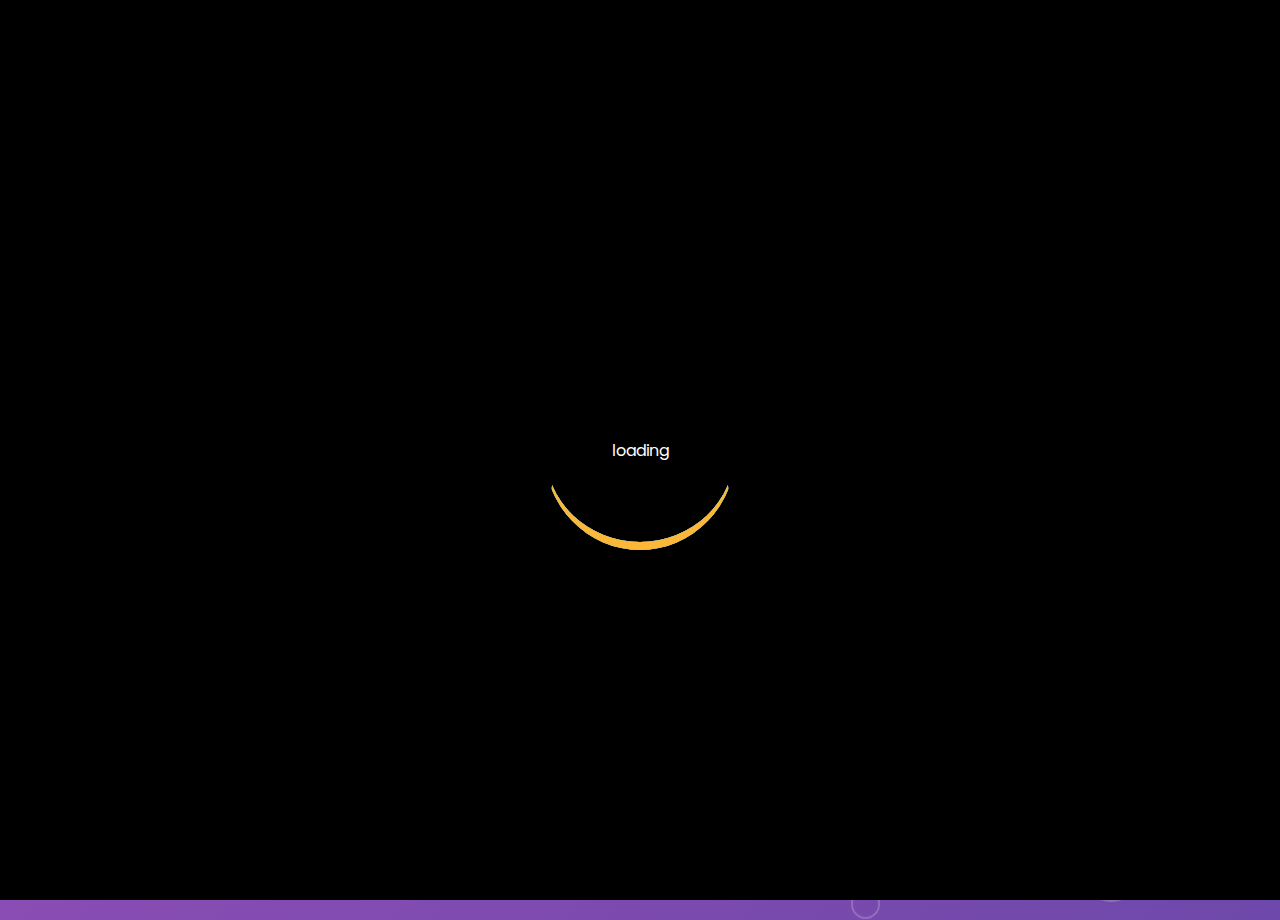
==== index.html @ f4437fc8 "Update index.html" ====
<!DOCTYPE html>
<html lang="en">
<head>
    <meta charset="UTF-8" />
    <meta name="viewport" content="width=device-width, initial-scale=1.0" />
    <title>Murali Website</title>
    <link rel="stylesheet" href="style.css" />
</head>
<body>
    <div id="loading-screen">
        <div id="page">
            <div id="container">
                <div id="ring"></div>
                <div id="ring"></div>
                <div id="ring"></div>
                <div id="ring"></div>
                <div id="h3">loading</div>
            </div>
        </div>
    </div>

    <div id="content" style="display: none;">
        <img id="random-image" src="" style="width: 200px; height: 200px; border-radius: 50%; box-shadow: 0 0 20px pink; margin-bottom: 20px;" />
        <div class="info">
            <div class="underlined-text">𝑴𝑼𝑹𝑨𝑳𝑰</div>
        </div>
        <div class="about-me-title">About Me</div>
        <p class="about-me-text">
            💜|| 𝐇𝐞𝐥𝐥𝐨 𝐄𝐯𝐞𝐫𝐲𝐨𝐧𝐞 𝐌𝐲 𝐍𝐚𝐦𝐞 𝐈𝐬 𝐌𝐮𝐫𝐚𝐥𝐢, 𝐈'𝐦 𝐀 𝐒𝐭𝐮𝐝𝐞𝐧𝐭, 𝐈'𝐦 𝐍𝐨𝐭 𝐀 𝐏𝐫𝐨 
            𝐂𝐨𝐝𝐞𝐫 𝐈 𝐉𝐮𝐬𝐭 𝐃𝐨 𝐭𝐡𝐢𝐬 𝐎𝐧𝐥𝐲 𝐅𝐨𝐫 𝐌𝐲 𝐓𝐢𝐦𝐞𝐩𝐚𝐬𝐬 𝐀𝐧𝐝 𝐈 𝐇𝐚𝐯𝐞 𝐀 𝐂𝐡𝐚𝐧𝐧𝐞𝐥 𝐍𝐚𝐦𝐞𝐝 @𝐌𝐮𝐫𝐚𝐥𝐢𝐁𝐨𝐭𝐳 𝐎𝐧 𝐓𝐞𝐥𝐞𝐠𝐫𝐚𝐦. 𝐈 𝐰𝐢𝐥𝐥 𝐮𝐩𝐥𝐨𝐚𝐝 𝐦𝐲 𝐚𝐥𝐥 𝐛𝐨𝐭𝐬 
            𝐀𝐧𝐝 𝐂𝐨𝐝𝐞𝐬 𝐓𝐡𝐞𝐫𝐞 𝐘𝐨𝐮 𝐂𝐚𝐧 𝐉𝐨𝐢𝐧. 𝐈 𝐋𝐢𝐯𝐞 𝐈𝐧 𝐈𝐧𝐝𝐢𝐚 𝐅𝐫𝐨𝐦 𝐊𝐚𝐫𝐧𝐚𝐭𝐚𝐤𝐚 𝐒𝐭𝐚𝐭𝐞 🇮🇳, 𝐀𝐧𝐝 
            𝐌𝐲 𝐀𝐠𝐞 𝐈𝐬 𝟏𝟔. 𝐈𝐟 𝐘𝐨𝐮 𝐇𝐚𝐯𝐞 𝐀𝐧𝐲 𝐐𝐮𝐞𝐬𝐭𝐢𝐨𝐧𝐬 𝐃𝐦 𝐌𝐞 𝐎𝐧 𝐓𝐞𝐥𝐞𝐠𝐫𝐚𝐦 ~𝐓𝐡𝐚𝐧𝐤 𝐘𝐨𝐮 ||💜
        </p>
        <div class="github-stats-container">
            <p class="github-stats-text">My GitHub Stats</p>
            <a href="https://github.com/MURALIBOTZ" target="_blank">
                <img class="github-stats" src="https://github-readme-stats.vercel.app/api?username=MuraliBotz&count_private=true&show_icons=true&theme=chartreuse-dark&custom_title=MuraliBotz+Github+Stats&include_all_commits=true&hide_border=true&bg_color=000000" alt="GitHub Stats" />
            </a>
        </div>
        <div class="github-stats-container">
            <p class="github-stats-text"></p>
            <a href="https://github.com/MURALIBOTZ" target="_blank">
                <img class="github-stats" src="https://github-readme-streak-stats.herokuapp.com/?user=MURALIBOTZ&theme=chartreuse-dark&hide_border=True&bg_color=000000" alt="GitHub Stats" />
            </a>
        </div>
        <div class="social-icons">
            <a href="https://github.com/MuraliBotz" target="_blank"><img src="https://cdn-icons-png.flaticon.com/512/25/25231.png" alt="GitHub" /></a>
            <a href="https://t.me/MuraliBotz" target="_blank"><img src="https://cdn-icons-png.flaticon.com/512/2111/2111646.png" alt="Telegram" /></a>
            <a href="mailto:muralimurali3211260@gmail.com" target="_blank"><img src="https://cdn-icons-png.flaticon.com/512/732/732200.png" alt="Email" /></a>
            <a href="https://www.instagram.com/MuraliBotz" target="_blank"><img src="https://cdn-icons-png.flaticon.com/512/1384/1384063.png" alt="Instagram" /></a>
        </div>
    </div>

    <script>
        const shapes = ["circle", "square"];
        const numShapes = 30;

        const backgrounds = [
            "linear-gradient(135deg, #1e3c72, #2a5298)",
            "linear-gradient(135deg, #9d50bb, #6e48aa)",
            "linear-gradient(135deg, #2b5876, #4e4376)",
            "linear-gradient(135deg, #1e3c72, #2a5298)",
            "linear-gradient(135deg, #8e0e00, #1f1c18)",
            "linear-gradient(135deg, #2b5876, #4e4376)",
            "linear-gradient(135deg, #404040, #1b1b1b)",
        ];

        document.body.style.background = backgrounds[Math.floor(Math.random() * backgrounds.length)];

        for (let i = 0; i < numShapes; i++) {
            const shape = document.createElement("div");
            shape.classList.add("shape", shapes[Math.floor(Math.random() * shapes.length)]);
            shape.classList.add("float");
            const size = Math.random() * 50 + 10;
            shape.style.width = `${size}px`;
            shape.style.height = `${size}px`;
            shape.style.top = `${Math.random() * 100}vh`;
            shape.style.left = `${Math.random() * 100}vw`;
            shape.style.animationDuration = `${Math.random() * 5 + 5}s`;
            shape.style.animationDelay = `${Math.random() * 3}s`;
            document.body.appendChild(shape);
        }

        const imageUrls = [
            "Img/Murali1.png",
            "Img/Murali2.png",
            "Img/Murali3.jpg",
            "Img/Murali4.png",
            "Img/Murali5.png",
        ];
        const randomImageUrl = imageUrls[Math.floor(Math.random() * imageUrls.length)];
        document.getElementById("random-image").src = randomImageUrl;

        window.addEventListener('load', () => {
            setTimeout(() => {
                document.getElementById('loading-screen').style.opacity = '0';
                setTimeout(() => {
                    document.getElementById('loading-screen').style.display = 'none';
                    document.getElementById('content').style.display = 'block';
                }, 500); // Allow time for the fade-out transition
            }, 3000);
        });
    </script>
</body>
</html>
---- style.css ----
@import url("https://fonts.googleapis.com/css2?family=Roboto:wght@400;700&display=swap");
@import url("https://fonts.googleapis.com/css2?family=Lobster&display=swap");
@import url("https://fonts.googleapis.com/css2?family=Poppins:wght@400;600&display=swap");

/* Everything Fixed By @MuraliBotz */
body {
  margin: 0;
  padding: 0;
  overflow: hidden;
  font-family: "Poppins", sans-serif;
  color: white;
  position: relative;
  display: flex;
  flex-direction: column;
  align-items: center;
  min-height: 100vh;
  background: black;
  padding-top: 20px;
}

#loading-screen {
  display: flex;
  justify-content: center;
  align-items: center;
  position: fixed;
  top: 0;
  left: 0;
  width: 100%;
  height: 100%;
  background: black;
  z-index: 9999;
  transition: opacity 0.5s ease;
}

#content {
  display: none;
  z-index: 2;
  text-align: center;
}

.shape {
  position: absolute;
  z-index: 1;
  border: 2px solid rgba(255, 255, 255, 0.2);
  background-color: transparent;
  animation: move 15s infinite;
}

.shape.circle {
  border-radius: 50%;
}

.shape.square {
  border-radius: 0;
  width: 15px;
  height: 15px;
}

@keyframes move {
  0%,
  100% {
    transform: translate(0, 0);
  }
  25% {
    transform: translate(200vw, 0);
  }
  50% {
    transform: translate(200vw, 200vh);
  }
  75% {
    transform: translate(0, 200vh);
  }
}

.float {
  animation: float 5s infinite;
}

@keyframes float {
  0% {
    transform: translateY(0);
  }
  50% {
    transform: translateY(-20px);
  }
  100% {
    transform: translateY(0);
  }
}

.info {
  text-shadow: 0 0 2px white;
  font-size: 1.9em;
  font-family: "Roboto", sans-serif;
  font-weight: bold;
  text-transform: uppercase;
}

.underlined-text {
  text-decoration: underline;
  text-decoration-color: orange;
  text-shadow: 0 0 40px blue;
}

.about-me-title {
  font-size: 2em;
  text-decoration: underline;
  text-decoration-color: green;
  text-shadow: 0 0 10px yellow;
  animation: glow 1s infinite alternate;
  font-family: "Lobster", cursive;
  text-align: left;
  margin-top: 40px;
  margin-left: 40px;
  width: 100%;
}

.about-me-text {
  font-size: 1.2em;
  font-family: "Roboto", sans-serif;
  text-align: left;
  margin-top: 10px;
  margin-left: 40px;
  width: 100%;
}

.github-stats-container {
  margin-top: 20px;
  width: 80%;
  margin-left: 40px;
}

.github-stats {
  width: 100%;
  opacity: 0.8;
  border-radius: 10px;
  animation: githubGlowBlue 3s infinite alternate;
}

.github-stats:hover {
  transform: scale(1.05);
  box-shadow: 0 0 20px blue;
}

.github-stats-text {
  font-size: 1.5em;
  text-decoration: underline;
  text-decoration-color: orange;
  text-shadow: 0 0 10px green;
  animation: githubGlow 1s infinite alternate;
  font-family: "Lobster", cursive;
  text-align: left;
  margin-top: 40px;
  margin-left: 10px;
  width: 100%;
}

.social-icons {
  display: flex;
  justify-content: center;
  align-items: center;
  margin-top: 20px;
}

.social-icons a {
  margin: 0 10px;
}

.social-icons img {
  width: 30px;
  height: 30px;
  transition: transform 0.3s ease, filter 0.3s ease;
  filter: drop-shadow(0 0 5px white);
}

.social-icons img:hover {
  transform: scale(1.1);
  filter: drop-shadow(0 0 5px white), drop-shadow(0 0 10px white),
    drop-shadow(0 0 15px white);
}

.footer {
  z-index: 2;
  background: rgba(0, 0, 0, 0.5);
  border-radius: 10px;
  padding: 10px 20px;
  width: 100%;
  text-align: center;
  box-shadow: 0 0 10px rgba(0, 0, 0, 0.7);
  margin-top: auto;
  font-size: 1em;
  color: white;
  text-shadow: 0 0 5px white;
  font-family: "Poppins", sans-serif;
  display: flex;
  justify-content: center;
  align-items: center;
  gap: 10px;
}

@keyframes glow {
  from {
    text-shadow: 0 0 10px yellow, 0 0 20px yellow, 0 0 30px yellow;
  }
  to {
    text-shadow: 0 0 20px yellow, 0 0 30px yellow, 0 0 40px yellow;
  }
}

@keyframes githubGlow {
  from {
    text-shadow: 0 0 10px orange, 0 0 20px orange, 0 0 30px orange;
  }
  to {
    text-shadow: 0 0 20px orange, 0 0 30px orange, 0 0 40px orange;
  }
}

@media (min-width: 768px) {
  #content {
    padding: 40px;
  }
}

#random-image {
  width: 200px;
  height: 200px;
  border-radius: 50%;
  box-shadow: 0 0 20px pink;
  margin-bottom: 20px;
}

/* Loading Screen Styles */
#page {
  display: flex;
  justify-content: center;
  align-items: center;
}

#container {
  display: flex;
  justify-content: center;
  align-items: center;
  position: relative;
}

#h3 {
  color: white;
}

#ring {
  width: 190px;
  height: 190px;
  border: 1px solid transparent;
  border-radius: 50%;
  position: absolute;
}

#ring:nth-child(1) {
  border-bottom: 8px solid rgb(255, 141, 249);
  animation: rotate1 2s linear infinite;
}

@keyframes rotate1 {
  from {
    transform: rotateX(50deg) rotateZ(110deg);
  }

  to {
    transform: rotateX(50deg) rotateZ(470deg);
  }
}

#ring:nth-child(2) {
  border-bottom: 8px solid rgb(255, 65, 106);
  animation: rotate2 2s linear infinite;
}

@keyframes rotate2 {
  from {
    transform: rotateX(20deg) rotateY(50deg) rotateZ(20deg);
  }

  to {
    transform: rotateX(20deg) rotateY(50deg) rotateZ(380deg);
  }
}

#ring:nth-child(3) {
  border-bottom: 8px solid rgb(0, 255, 255);
  animation: rotate3 2s linear infinite;
}

@keyframes rotate3 {
  from {
    transform: rotateX(40deg) rotateY(130deg) rotateZ(450deg);
  }

  to {
    transform: rotateX(40deg) rotateY(130deg) rotateZ(90deg);
  }
}

#ring:nth-child(4) {
  border-bottom: 8px solid rgb(252, 183, 55);
  animation: rotate4 2s linear infinite;
}

@keyframes rotate4 {
  from {
    transform: rotateX(70deg) rotateZ(270deg);
  }

  to {
    transform: rotateX(70deg) rotateZ(630deg);
  }
}
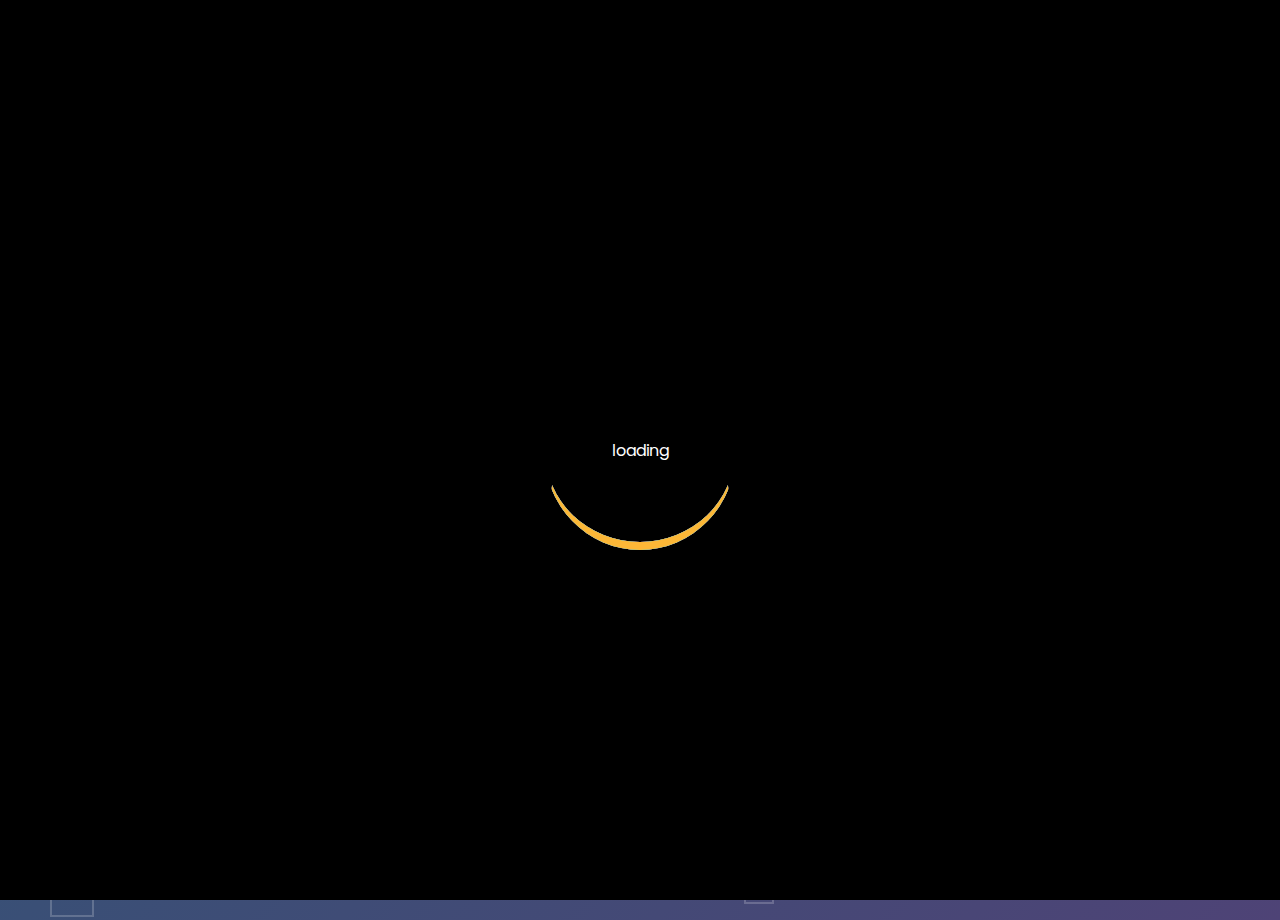
==== commit 3fea6f6d: "Update index.html" ====
--- a/index.html
+++ b/index.html
@@ -34,7 +34,7 @@
         <div class="github-stats-container">
             <p class="github-stats-text">My GitHub Stats</p>
             <a href="https://github.com/MURALIBOTZ" target="_blank">
-                <img class="github-stats" src="https://github-readme-stats.vercel.app/api?username=MuraliBotz&count_private=true&show_icons=true&theme=chartreuse-dark&custom_title=MuraliBotz+Github+Stats&include_all_commits=true&hide_border=true&bg_color=000000" alt="GitHub Stats" />
+                <img class="github-stats" src="https://github-readme-stats.vercel.app/api?username=MuraliBotz&show_icons=true&theme=vision-friendly-dark" alt="GitHub Stats" />
             </a>
         </div>
         <div class="github-stats-container">
@@ -97,7 +97,7 @@
                 setTimeout(() => {
                     document.getElementById('loading-screen').style.display = 'none';
                     document.getElementById('content').style.display = 'block';
-                }, 500); // Allow time for the fade-out transition
+                }, 500); // for smooth transition 
             }, 3000);
         });
     </script>
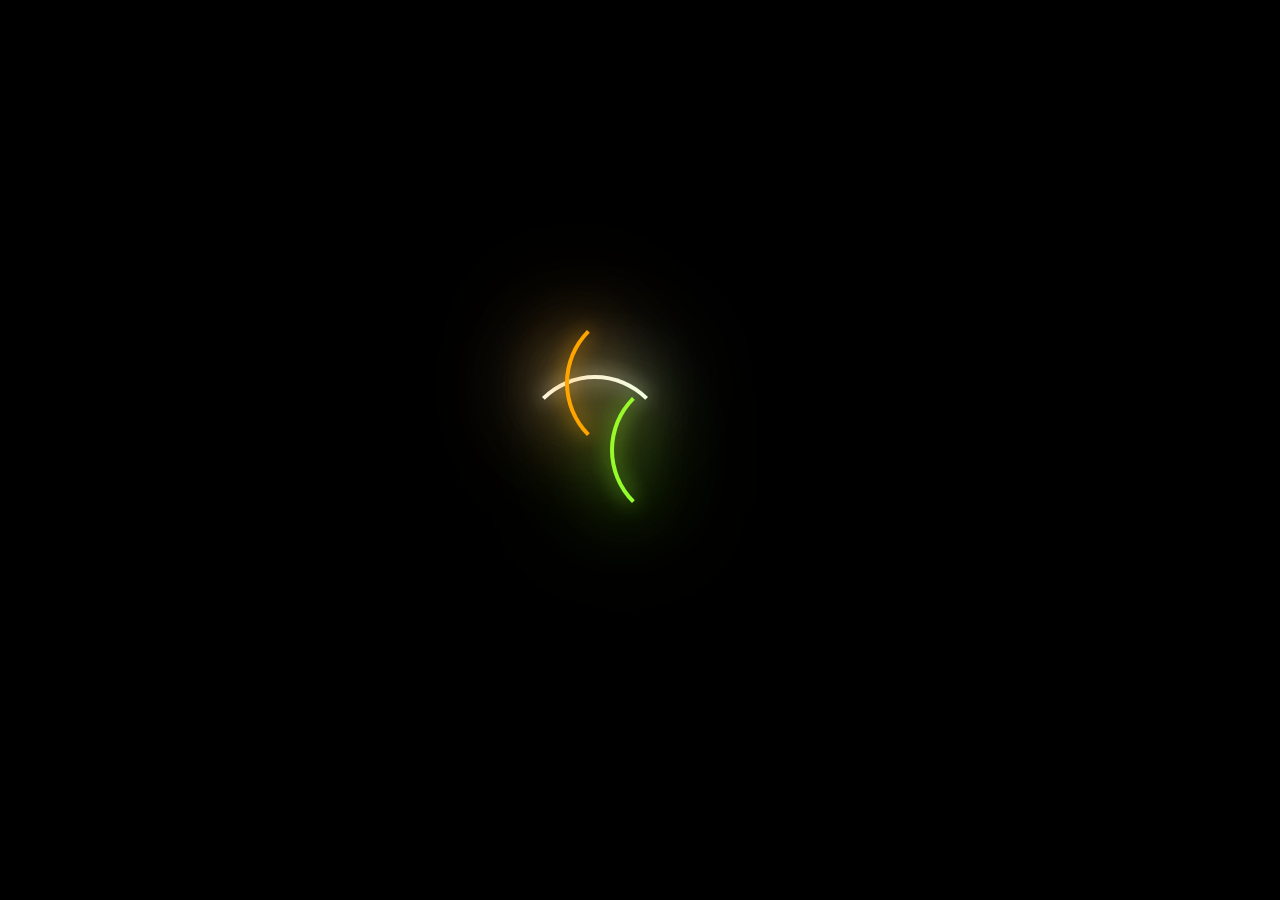
==== commit 7ae1c146: "Update index.html" ====
--- a/index.html
+++ b/index.html
@@ -1,106 +1,77 @@
 <!DOCTYPE html>
 <html lang="en">
 <head>
-    <meta charset="UTF-8" />
-    <meta name="viewport" content="width=device-width, initial-scale=1.0" />
-    <title>Murali Website</title>
-    <link rel="stylesheet" href="style.css" />
+  <meta charset="UTF-8">
+  <meta name="viewport" content="width=device-width, initial-scale=1.0">
+  <link rel="stylesheet" href="https://cdnjs.cloudflare.com/ajax/libs/font-awesome/6.5.1/css/all.min.css" integrity="sha512-DTOQO9RWCH3ppGqcWaEA1BIZOC6xxalwEsw9c2QQeAIftl+Vegovlnee1c9QX4TctnWMn13TZye+giMm8e2LwA==" crossorigin="anonymous" referrerpolicy="no-referrer" />
+  <link rel="stylesheet" href="style.css">
+  <title>Murali Website</title>
 </head>
 <body>
-    <div id="loading-screen">
-        <div id="page">
-            <div id="container">
-                <div id="ring"></div>
-                <div id="ring"></div>
-                <div id="ring"></div>
-                <div id="ring"></div>
-                <div id="h3">loading</div>
-            </div>
+  <div id="loading-screen" class="loading-screen">
+    <div class="container">
+      <div class="ring"></div>
+      <div class="ring"></div>
+      <div class="ring"></div> 
+    </div>
+  </div>
+
+  <div id="main-content" class="hidden">
+    <label class="switch">
+      <input type="checkbox" class="input__check" id="checkbox_toggle">
+      <span class="slider"></span>
+    </label>
+    <div class="profile-box">
+      <div class="circle">
+        <div class="border-one"></div>
+        <div class="border-two"></div>
+        <div class="content">
+          <img id="random-image" src="">
         </div>
+      </div>
+      <div class="profile-text-container">
+        <div class="profile-text" id="profile-text"></div>
+      </div>
     </div>
+    <div class="about-me-title">About Me</div>
+    <div class="about-me-content">
+      𝐇𝐞𝐥𝐥𝐨 𝐄𝐯𝐞𝐫𝐲𝐨𝐧𝐞 𝐌𝐲 𝐍𝐚𝐦𝐞 𝐈𝐬 𝐌𝐮𝐫𝐚𝐥𝐢, 𝐈'𝐦 𝐀 𝐒𝐭𝐮𝐝𝐞𝐧𝐭, 𝐈'𝐦 𝐍𝐨𝐭 𝐀 <br>
+      𝐏𝐫𝐨 𝐂𝐨𝐝𝐞𝐫 𝐈 𝐉𝐮𝐬𝐭 𝐃𝐨 𝐭𝐡𝐢𝐬 𝐎𝐧𝐥𝐲 𝐅𝐨𝐫 𝐌𝐲 𝐓𝐢𝐦𝐞𝐩𝐚𝐬𝐬 𝐀𝐧𝐝 𝐈 𝐇𝐚𝐯𝐞<br>
+      𝐀 𝐂𝐡𝐚𝐧𝐧𝐞𝐥 𝐍𝐚𝐦𝐞𝐝 @𝐌𝐮𝐫𝐚𝐥𝐢𝐁𝐨𝐭𝐳 𝐎𝐧 𝐓𝐞𝐥𝐞𝐠𝐫𝐚𝐦. 𝐈 𝐰𝐢𝐥𝐥 𝐮𝐩𝐥𝐨𝐚𝐝<br>
+      𝐌𝐲 𝐀𝐥𝐥 𝐁𝐨𝐭𝐬 𝐀𝐧𝐝 𝐂𝐨𝐝𝐞𝐬 𝐓𝐡𝐞𝐫𝐞 𝐘𝐨𝐮 𝐂𝐚𝐧 𝐉𝐨𝐢𝐧. 𝐈 𝐋𝐢𝐯𝐞<br>
+      𝐈𝐧 𝐈𝐧𝐝𝐢𝐚 𝐅𝐫𝐨𝐦 𝐊𝐚𝐫𝐧𝐚𝐭𝐚𝐤𝐚 𝐒𝐭𝐚𝐭𝐞 🇮🇳, 𝐀𝐧 𝐌𝐲 𝐀𝐠𝐞 𝐈𝐬 𝟏𝟔.<br>
+      𝐈𝐟 𝐘𝐨𝐮 𝐇𝐚𝐯𝐞 𝐀𝐧𝐲 𝐐𝐮𝐞𝐬𝐭𝐢𝐨𝐧𝐬 𝐃𝐦 𝐌𝐞 𝐎𝐧 𝐓𝐞𝐥𝐞𝐠𝐫𝐚𝐦 ~𝐓𝐡𝐚𝐧𝐤 𝐘𝐨𝐮
+    </div>
+    <div class="github-stats-text">My Github Stats</div>
 
-    <div id="content" style="display: none;">
-        <img id="random-image" src="" style="width: 200px; height: 200px; border-radius: 50%; box-shadow: 0 0 20px pink; margin-bottom: 20px;" />
-        <div class="info">
-            <div class="underlined-text">𝑴𝑼𝑹𝑨𝑳𝑰</div>
-        </div>
-        <div class="about-me-title">About Me</div>
-        <p class="about-me-text">
-            💜|| 𝐇𝐞𝐥𝐥𝐨 𝐄𝐯𝐞𝐫𝐲𝐨𝐧𝐞 𝐌𝐲 𝐍𝐚𝐦𝐞 𝐈𝐬 𝐌𝐮𝐫𝐚𝐥𝐢, 𝐈'𝐦 𝐀 𝐒𝐭𝐮𝐝𝐞𝐧𝐭, 𝐈'𝐦 𝐍𝐨𝐭 𝐀 𝐏𝐫𝐨 
-            𝐂𝐨𝐝𝐞𝐫 𝐈 𝐉𝐮𝐬𝐭 𝐃𝐨 𝐭𝐡𝐢𝐬 𝐎𝐧𝐥𝐲 𝐅𝐨𝐫 𝐌𝐲 𝐓𝐢𝐦𝐞𝐩𝐚𝐬𝐬 𝐀𝐧𝐝 𝐈 𝐇𝐚𝐯𝐞 𝐀 𝐂𝐡𝐚𝐧𝐧𝐞𝐥 𝐍𝐚𝐦𝐞𝐝 @𝐌𝐮𝐫𝐚𝐥𝐢𝐁𝐨𝐭𝐳 𝐎𝐧 𝐓𝐞𝐥𝐞𝐠𝐫𝐚𝐦. 𝐈 𝐰𝐢𝐥𝐥 𝐮𝐩𝐥𝐨𝐚𝐝 𝐦𝐲 𝐚𝐥𝐥 𝐛𝐨𝐭𝐬 
-            𝐀𝐧𝐝 𝐂𝐨𝐝𝐞𝐬 𝐓𝐡𝐞𝐫𝐞 𝐘𝐨𝐮 𝐂𝐚𝐧 𝐉𝐨𝐢𝐧. 𝐈 𝐋𝐢𝐯𝐞 𝐈𝐧 𝐈𝐧𝐝𝐢𝐚 𝐅𝐫𝐨𝐦 𝐊𝐚𝐫𝐧𝐚𝐭𝐚𝐤𝐚 𝐒𝐭𝐚𝐭𝐞 🇮🇳, 𝐀𝐧𝐝 
-            𝐌𝐲 𝐀𝐠𝐞 𝐈𝐬 𝟏𝟔. 𝐈𝐟 𝐘𝐨𝐮 𝐇𝐚𝐯𝐞 𝐀𝐧𝐲 𝐐𝐮𝐞𝐬𝐭𝐢𝐨𝐧𝐬 𝐃𝐦 𝐌𝐞 𝐎𝐧 𝐓𝐞𝐥𝐞𝐠𝐫𝐚𝐦 ~𝐓𝐡𝐚𝐧𝐤 𝐘𝐨𝐮 ||💜
-        </p>
-        <div class="github-stats-container">
-            <p class="github-stats-text">My GitHub Stats</p>
-            <a href="https://github.com/MURALIBOTZ" target="_blank">
-                <img class="github-stats" src="https://github-readme-stats.vercel.app/api?username=MuraliBotz&show_icons=true&theme=vision-friendly-dark" alt="GitHub Stats" />
-            </a>
-        </div>
-        <div class="github-stats-container">
-            <p class="github-stats-text"></p>
-            <a href="https://github.com/MURALIBOTZ" target="_blank">
-                <img class="github-stats" src="https://github-readme-streak-stats.herokuapp.com/?user=MURALIBOTZ&theme=chartreuse-dark&hide_border=True&bg_color=000000" alt="GitHub Stats" />
-            </a>
-        </div>
-        <div class="social-icons">
+<a href="https://github.com/MURALIBOTZ" target="_blank">
+      <img class="github-stats" src="https://github-readme-stats.vercel.app/api?username=MuraliBotz&show_icons=true&theme=vision-friendly-dark" alt="GitHub Stats" />
+    </a>
+    <a href="https://github.com/MURALIBOTZ" target="_blank">
+      <img class="Zgithub-stats" src="https://github-readme-streak-stats.herokuapp.com/?user=MURALIBOTZ&theme=chartreuse-dark&hide_border=True&bg_color=000000" alt="GitHub Stats" />
+    </a>
+    <div class="contact-me-text">Contact Me</div>
+    <a class="Cbutton" href="https://t.me/ItzNotCoder" style="--color: #FF1493;">
+      <span></span>
+      <span></span>
+      <span></span>
+      <span></span>
+      Click Here
+    </a>
+    <div class="social-icons">
             <a href="https://github.com/MuraliBotz" target="_blank"><img src="https://cdn-icons-png.flaticon.com/512/25/25231.png" alt="GitHub" /></a>
             <a href="https://t.me/MuraliBotz" target="_blank"><img src="https://cdn-icons-png.flaticon.com/512/2111/2111646.png" alt="Telegram" /></a>
             <a href="mailto:muralimurali3211260@gmail.com" target="_blank"><img src="https://cdn-icons-png.flaticon.com/512/732/732200.png" alt="Email" /></a>
             <a href="https://www.instagram.com/MuraliBotz" target="_blank"><img src="https://cdn-icons-png.flaticon.com/512/1384/1384063.png" alt="Instagram" /></a>
         </div>
+    <div class="footer">
+      <div class="footer-left">
+        © 2024 Murali. All rights reserved.
+      </div>
     </div>
-
-    <script>
-        const shapes = ["circle", "square"];
-        const numShapes = 30;
-
-        const backgrounds = [
-            "linear-gradient(135deg, #1e3c72, #2a5298)",
-            "linear-gradient(135deg, #9d50bb, #6e48aa)",
-            "linear-gradient(135deg, #2b5876, #4e4376)",
-            "linear-gradient(135deg, #1e3c72, #2a5298)",
-            "linear-gradient(135deg, #8e0e00, #1f1c18)",
-            "linear-gradient(135deg, #2b5876, #4e4376)",
-            "linear-gradient(135deg, #404040, #1b1b1b)",
-        ];
-
-        document.body.style.background = backgrounds[Math.floor(Math.random() * backgrounds.length)];
-
-        for (let i = 0; i < numShapes; i++) {
-            const shape = document.createElement("div");
-            shape.classList.add("shape", shapes[Math.floor(Math.random() * shapes.length)]);
-            shape.classList.add("float");
-            const size = Math.random() * 50 + 10;
-            shape.style.width = `${size}px`;
-            shape.style.height = `${size}px`;
-            shape.style.top = `${Math.random() * 100}vh`;
-            shape.style.left = `${Math.random() * 100}vw`;
-            shape.style.animationDuration = `${Math.random() * 5 + 5}s`;
-            shape.style.animationDelay = `${Math.random() * 3}s`;
-            document.body.appendChild(shape);
-        }
-
-        const imageUrls = [
-            "Img/Murali1.png",
-            "Img/Murali2.png",
-            "Img/Murali3.jpg",
-            "Img/Murali4.png",
-            "Img/Murali5.png",
-        ];
-        const randomImageUrl = imageUrls[Math.floor(Math.random() * imageUrls.length)];
-        document.getElementById("random-image").src = randomImageUrl;
-
-        window.addEventListener('load', () => {
-            setTimeout(() => {
-                document.getElementById('loading-screen').style.opacity = '0';
-                setTimeout(() => {
-                    document.getElementById('loading-screen').style.display = 'none';
-                    document.getElementById('content').style.display = 'block';
-                }, 500); // for smooth transition 
-            }, 3000);
-        });
-    </script>
+  </div>
+<div class="stars"></div>
+  
 </body>
+<script src="runner.js"></script>
 </html>
-
--- a/style.css
+++ b/style.css
@@ -1,165 +1,206 @@
-@import url("https://fonts.googleapis.com/css2?family=Roboto:wght@400;700&display=swap");
-@import url("https://fonts.googleapis.com/css2?family=Lobster&display=swap");
-@import url("https://fonts.googleapis.com/css2?family=Poppins:wght@400;600&display=swap");
-
-/* Everything Fixed By @MuraliBotz */
-body {
-  margin: 0;
-  padding: 0;
-  overflow: hidden;
-  font-family: "Poppins", sans-serif;
-  color: white;
-  position: relative;
-  display: flex;
-  flex-direction: column;
-  align-items: center;
-  min-height: 100vh;
-  background: black;
-  padding-top: 20px;
-}
-
-#loading-screen {
+* {
+      margin: 0;
+      padding: 0;
+      box-sizing: border-box;
+    }
+
+    body {
+      margin: 0;
+      font-family: Arial, sans-serif;
+      transition: background 0.4s;
+      background: linear-gradient(43deg, #4158D0 0%, #C850C0 46%, #FFCC70 100%);
+      background-attachment: fixed;
+      position: relative;
+      height: 100vh;
+    }
+   
+   .star {
+      position: fixed;
+      width: 2px;
+      height: 2px;
+      background: white;
+      box-shadow: 0 0 5px white, 0 0 10px white, 0 0 15px white;
+      border-radius: 50%;
+      animation: moveStar 25s linear infinite;
+      z-index: -2;
+    }
+
+    @keyframes moveStar {
+      0% {
+        transform: translate(0, 0);
+      }
+      25% {
+        transform: translate(
+          calc(var(--moveX1) * 1vw),
+          calc(var(--moveY1) * 1vh)
+        );
+      }
+      50% {
+        transform: translate(
+          calc(var(--moveX2) * 1vw),
+          calc(var(--moveY2) * 1vh)
+        );
+      }
+      75% {
+        transform: translate(
+          calc(var(--moveX3) * 1vw),
+          calc(var(--moveY3) * 1vh)
+        );
+      }
+      100% {
+        transform: translate(
+          calc(var(--moveX4) * 1vw),
+          calc(var(--moveY4) * 1vh)
+        );
+      }
+    }
+  
+
+   .loading-text {
+      font-family: 'Arial', sans-serif;
+      font-size: 3rem;
+      color: transparent;
+      text-align: center;
+      text-transform: uppercase;
+      position: relative;
+      animation: Zneon-glow 1.5s ease-in-out infinite alternate;
+    }
+
+    @keyframes Zneon-glow {
+      0% {
+        text-shadow: 0 0 10px rgba(255, 0, 0, 0.8), 0 0 20px rgba(255, 0, 0, 0.8), 0 0 30px rgba(255, 0, 0, 0.8);
+      }
+      100% {
+        text-shadow: 0 0 10px rgba(0, 255, 0, 0.8), 0 0 20px rgba(0, 255, 0, 0.8), 0 0 30px rgba(0, 255, 0, 0.8);
+      }
+    }
+  
+    .loading-screen {
+      position: fixed;
+      top: 0;
+      left: 0;
+      width: 100%;
+      height: 100%;
+      background: #000;
+      display: flex;
+      justify-content: center;
+      align-items: center;
+      z-index: 1000;
+      transition: opacity 1s;
+    }
+
+    .container {
+      position: relative;
+      width: 100%;
+      display: flex;
+      justify-content: center;
+      align-items: center;
+    }
+
+    .ring {
+      position: relative;
+      width: 150px;
+      height: 150px;
+      border: 4px solid transparent;
+      border-top: 4px solid #ffffff;
+      border-radius: 50%;
+      margin: -30px;
+      filter: drop-shadow(0 0 10px #ffffff) drop-shadow(0 0 30px #ffffff)
+        drop-shadow(0 0 50px #ffffff);
+      animation: animate 4s linear infinite;
+    }
+
+    @keyframes animate {
+      0% {
+        transform: rotate(0deg);
+      }
+
+      100% {
+        transform: rotate(360deg);
+      }
+    }
+
+    .ring::before {
+      content: "\f135";
+      position: absolute;
+      top: 10px;
+      right: -4px;
+      rotate: 90deg;
+      font-family: fontAwesome;
+      color: #ffffff;
+      font-size: 2em;
+    }
+
+    .ring:nth-child(2) {
+      border: 4px solid transparent;
+      border-left: 4px solid #93ff2d;
+      filter: drop-shadow(0 0 10px #93ff2d) drop-shadow(0 0 30px #93ff2d)
+        drop-shadow(0 0 50px #93ff2d);
+      animation: animate2 4s linear infinite;
+      animation-delay: -1s;
+    }
+
+    .ring:nth-child(2)::before {
+      content: "\f072";
+      top: initial;
+      bottom: -6px;
+      left: 12px;
+      right: initial;
+      rotate: 45deg;
+      color: #93ff2d;
+    }
+
+    @keyframes animate2 {
+      0% {
+        transform: rotate(360deg);
+      }
+      100% {
+        transform: rotate(0deg);
+      }
+    }
+
+    .ring:nth-child(3) {
+      position: absolute;
+      top: -66.66px;
+      border: 4px solid transparent;
+      border-left: 4px solid orange;
+      filter: drop-shadow(0 0 10px orange) drop-shadow(0 0 30px orange)
+        drop-shadow(0 0 50px orange);
+      animation: animate2 4s linear infinite;
+      animation-delay: -3s;
+    }
+
+    .ring:nth-child(3)::before {
+      content: "\e518";
+      rotate: 135deg;
+      top: initial;
+      right: initial;
+      bottom: -6px;
+      left: 12px;
+      color: orange;
+    }
+
+ 
+    .hidden {
+      display: none;
+    }
+    .switch {
+      font-size: 17px;
+      position: absolute;
+      display: inline-block;
+      width: 3.5em;
+      height: 2em;
+      transform-style: preserve-3d;
+      perspective: 500px;
+      animation: toggle__animation 3s infinite;
+      left: 20px;
+      top: -20px;
+    }
+    .social-icons {
   display: flex;
   justify-content: center;
   align-items: center;
-  position: fixed;
-  top: 0;
-  left: 0;
-  width: 100%;
-  height: 100%;
-  background: black;
-  z-index: 9999;
-  transition: opacity 0.5s ease;
-}
-
-#content {
-  display: none;
-  z-index: 2;
-  text-align: center;
-}
-
-.shape {
-  position: absolute;
-  z-index: 1;
-  border: 2px solid rgba(255, 255, 255, 0.2);
-  background-color: transparent;
-  animation: move 15s infinite;
-}
-
-.shape.circle {
-  border-radius: 50%;
-}
-
-.shape.square {
-  border-radius: 0;
-  width: 15px;
-  height: 15px;
-}
-
-@keyframes move {
-  0%,
-  100% {
-    transform: translate(0, 0);
-  }
-  25% {
-    transform: translate(200vw, 0);
-  }
-  50% {
-    transform: translate(200vw, 200vh);
-  }
-  75% {
-    transform: translate(0, 200vh);
-  }
-}
-
-.float {
-  animation: float 5s infinite;
-}
-
-@keyframes float {
-  0% {
-    transform: translateY(0);
-  }
-  50% {
-    transform: translateY(-20px);
-  }
-  100% {
-    transform: translateY(0);
-  }
-}
-
-.info {
-  text-shadow: 0 0 2px white;
-  font-size: 1.9em;
-  font-family: "Roboto", sans-serif;
-  font-weight: bold;
-  text-transform: uppercase;
-}
-
-.underlined-text {
-  text-decoration: underline;
-  text-decoration-color: orange;
-  text-shadow: 0 0 40px blue;
-}
-
-.about-me-title {
-  font-size: 2em;
-  text-decoration: underline;
-  text-decoration-color: green;
-  text-shadow: 0 0 10px yellow;
-  animation: glow 1s infinite alternate;
-  font-family: "Lobster", cursive;
-  text-align: left;
-  margin-top: 40px;
-  margin-left: 40px;
-  width: 100%;
-}
-
-.about-me-text {
-  font-size: 1.2em;
-  font-family: "Roboto", sans-serif;
-  text-align: left;
-  margin-top: 10px;
-  margin-left: 40px;
-  width: 100%;
-}
-
-.github-stats-container {
-  margin-top: 20px;
-  width: 80%;
-  margin-left: 40px;
-}
-
-.github-stats {
-  width: 100%;
-  opacity: 0.8;
-  border-radius: 10px;
-  animation: githubGlowBlue 3s infinite alternate;
-}
-
-.github-stats:hover {
-  transform: scale(1.05);
-  box-shadow: 0 0 20px blue;
-}
-
-.github-stats-text {
-  font-size: 1.5em;
-  text-decoration: underline;
-  text-decoration-color: orange;
-  text-shadow: 0 0 10px green;
-  animation: githubGlow 1s infinite alternate;
-  font-family: "Lobster", cursive;
-  text-align: left;
-  margin-top: 40px;
-  margin-left: 10px;
-  width: 100%;
-}
-
-.social-icons {
-  display: flex;
-  justify-content: center;
-  align-items: center;
-  margin-top: 20px;
+  margin-top: 190px;
 }
 
 .social-icons a {
@@ -198,121 +239,497 @@
   gap: 10px;
 }
 
-@keyframes glow {
+    .switch::before {
+      content: "";
+      position: absolute;
+      width: 100%;
+      height: 100%;
+      left: 0;
+      top: 0;
+      filter: blur(20px);
+      z-index: -1;
+      border-radius: 50px;
+      background-color: #d8ff99;
+      background-image: radial-gradient(at 21% 46%, hsla(183,65%,60%,1) 0px, transparent 50%),
+      radial-gradient(at 23% 25%, hsla(359,74%,70%,1) 0px, transparent 50%),
+      radial-gradient(at 20% 1%, hsla(267,83%,75%,1) 0px, transparent 50%),
+      radial-gradient(at 86% 87%, hsla(204,69%,68%,1) 0px, transparent 50%),
+      radial-gradient(at 99% 41%, hsla(171,72%,77%,1) 0px, transparent 50%),
+      radial-gradient(at 55% 24%, hsla(138,60%,62%,1) 0px, transparent 50%);
+    }
+
+    .switch input {
+      opacity: 0;
+      width: 0;
+      height: 0;
+    }
+
+    .slider {
+      position: absolute;
+      cursor: pointer;
+      top: 0;
+      left: 0;
+      right: 0;
+      bottom: 0;
+      background-color: #fdfefedc;
+      transition: .4s;
+      border-radius: 30px;
+    }
+
+    .slider:before {
+      position: absolute;
+      content: "";
+      height: 1.4em;
+      width: 1.4em;
+      left: 0.3em;
+      bottom: 0.35em;
+      transition: .4s;
+      border-radius: 50%;
+      box-shadow: rgba(0, 0, 0, 0.17) 0px -10px 10px 0px inset,
+         rgba(0, 0, 0, 0.09) 0px -1px 15px -8px;
+      background-color: #ff99fd;
+      background-image: radial-gradient(at 81% 39%, hsla(327,79%,79%,1) 0px, transparent 50%),
+      radial-gradient(at 11% 72%, hsla(264,64%,79%,1) 0px, transparent 50%),
+      radial-gradient(at 23% 20%, hsla(75,98%,71%,1) 0px, transparent 50%);
+    }
+
+    .input__check:checked + .slider {
+      background-color: #17202A;
+    }
+
+    .input__check:checked + .slider:before {
+      transform: translateX(1.5em);
+    }
+
+    @keyframes toggle__animation {
+      0%, 100% {
+        transform: translateY(-10px) rotateX(15deg) rotateY(-20deg);
+      }
+
+      50% {
+        transform: translateY(0px) rotateX(15deg) rotateY(-20deg);
+      }
+    }
+
+    .night-mode {
+      background: linear-gradient(112.1deg, rgb(32, 38, 57) 11.4%, rgb(63, 76, 119) 70.2%);
+      background-attachment: fixed;
+    }
+
+    .day-mode {
+      background: linear-gradient(43deg, #4158D0 0%, #C850C0 46%, #FFCC70 100%);
+      background-attachment: fixed;
+    }
+  .profile-box {
+      width: 400px;
+      height: 400px;
+      position: relative;
+      overflow: hidden;
+      top: 30px;
+      margin: 50px auto;
+      display: flex;
+      flex-direction: column;
+      align-items: center;
+      justify-content: center;
+      color: transparent;
+      text-shadow: 0 1px 0 #000;
+      backdrop-filter: blur(300px);
+      background: transparent;
+      border: 5px solid;
+      --border-angle: 0turn;
+      --gradient-border: conic-gradient(from var(--border-angle), transparent 10%, skyblue, darkorange 99%, transparent);
+      border-image: var(--gradient-border) 1;
+      animation: border-spin 3s linear infinite;
+    }
+    @keyframes border-spin {
+  to {
+    --border-angle: 1turn;
+  }
+}
+  
+    @-webkit-keyframes bg-spin {
+      to {
+        --border-angle: 1turn;
+      }
+    }
+    @keyframes bg-spin {
+      to {
+        --border-angle: 1turn;
+      }
+    }
+    
+
+    @property --border-angle {
+      syntax: "<angle>";
+      inherits: true;
+      initial-value: 0turn;
+    }
+
+    .circle {
+      position: relative;
+      width: 200px;
+      height: 200px;
+      margin-top: -100px;
+      color: transparent;
+    }
+
+    .border-one, .border-two {
+      position: absolute;
+      width: 200px;
+      height: 200px;
+      border-radius: 50%;
+      filter: drop-shadow(0 0 30px skyblue);
+      overflow: hidden;
+      animation: rotate 6s linear infinite;
+    }
+
+.border-one::before, .border-one::after,
+    .border-two::before, .border-two::after {
+      content: "";
+      position: absolute;
+      width: 180px;
+      height: 200px;
+    }
+
+    .border-one::before {
+      top: -50%;
+      left: -50%;
+      background: linear-gradient(0deg, #0496ff, blue);
+    }
+
+    .border-one::after {
+      bottom: -50%;
+      left: -50%;
+      background: linear-gradient(0deg, transparent, transparent, #0496ff);
+    }
+
+    .border-two {
+      animation-delay: -6s;
+    }
+
+    .border-two::before {
+      top: -50%;
+      right: -50%;
+      background: linear-gradient(0deg, #ff0a54, transparent, transparent);
+    }
+
+    .border-two::after {
+      bottom: -50%;
+      right: -50%;
+      background: linear-gradient(0deg, #ff0a54, #ff0a54);
+    }
+
+    @keyframes rotate {
+      0% {
+        transform: rotate(0deg);
+      }
+      100% {
+        transform: rotate(360deg);
+      }
+    }
+
+    .content {
+      position: absolute;
+      padding: 10px;
+      inset: 5px;
+      background-color: #0c0a3e;
+      border-radius: 50%;
+      display: flex;
+      align-items: center;
+      justify-content: center;
+      z-index: 10;
+    }
+
+    .content img {
+      width: 100%;
+      height: 100%;
+      border-radius: 50%;
+      object-fit: cover;
+    }
+
+    .profile-text-container {
+      position: absolute;
+      margin-top: 200px;
+    }
+
+    .profile-text {
+      font-size: 2em;
+      font-weight: bold;
+      color: white;
+     
+      text-shadow: 0 0 100px orange;
+    
+    }
+  
+    .about-me-title {
+      font-size: 2.6em;
+      text-decoration: underline;
+      text-decoration-color: green;
+      text-shadow: 
+    0 0 10px yellow,
+    0 0 20px yellow,
+      0 0 30px yellow,
+    0 0 40px yellow,
+    0 0 50px yellow;  
+      animation: Yglow 1s infinite alternate;
+      font-family: "Lobster", cursive;
+      text-align: left;
+      margin-top: 80px;
+      margin-left: 45px;
+      width: 100%;
+      color : white;
+    }
+
+  @keyframes Yglow {
   from {
-    text-shadow: 0 0 10px yellow, 0 0 20px yellow, 0 0 30px yellow;
+    text-shadow: 
+      0 0 10px yellow,
+      0 0 20px yellow,
+      0 0 30px yellow,
+      0 0 40px yellow,
+      0 0 50px yellow,
   }
   to {
-    text-shadow: 0 0 20px yellow, 0 0 30px yellow, 0 0 40px yellow;
+    text-shadow: 
+      0 0 20px yellow,
+      0 0 30px yellow,
+      0 0 40px yellow,
+      0 0 50px yellow,
+      
   }
 }
-
-@keyframes githubGlow {
+    .about-me-content {
+      font-size: 1.52em;
+      color: white;
+      margin-left: 45px;
+      margin-top: 20px;
+      width: 100%;
+      line-height: 1.7;
+      }
+  
+    .github-stats-text {
+  font-size: 2.2em;
+  text-decoration: underline;
+  text-decoration-color: red;
+  text-shadow: 
+    0 0 10px blue,
+    0 0 20px blue,
+    0 0 30px blue,
+    0 0 40px blue,
+    0 0 50px blue,
+    0 0 60px blue;
+  animation: Zglow 1s infinite alternate;
+  font-family: "Lobster", cursive;
+  text-align: left;
+  margin-top: 20px;
+  margin-left: 45px;
+  width: 100%;
+  color: white;
+    }
+     .github-stats {
+  width: 90%;
+  height: 24%;
+  opacity: 1;
+  border-radius: 10px;
+  margin-left: 30px;
+  margin-top: 30px;
+  z-index: -5;
+}
+  .Zgithub-stats {
+  width: 90%;
+  height: 24%;
+  opacity: 1;
+  border-radius: 10px;
+  margin-left: 30px;
+  margin-top: 20px;
+  z-index: -5;
+}
+
+@keyframes Zglow {
   from {
-    text-shadow: 0 0 10px orange, 0 0 20px orange, 0 0 30px orange;
+    text-shadow: 
+      0 0 10px blue,
+      0 0 20px blue,
+      0 0 30px blue,
+      0 0 40px blue,
+      
   }
   to {
-    text-shadow: 0 0 20px orange, 0 0 30px orange, 0 0 40px orange;
+    text-shadow: 0 0 20px blue,
+      0 0 30px blue,
+      0 0 40px blue,
+      0 0 50px blue,
+      
   }
 }
-
-@media (min-width: 768px) {
-  #content {
-    padding: 40px;
+  .contact-me-text {
+  font-size: 2.2em;
+  text-decoration: underline;
+  text-decoration-color: blue;
+  text-shadow: 
+    0 0 10px green,
+    0 0 20px green,
+    0 0 30px green,
+    0 0 40px green,
+    0 0 50px green,
+    0 0 60px green;
+  animation: Gglow 1s infinite alternate;
+  font-family: "Lobster", cursive;
+  text-align: left;
+  margin-top: 20px;
+  margin-left: 45px;
+  width: 100%;
+  color: white;
+    }
+  @keyframes Gglow {
+  from {
+
+text-shadow: 
+      0 0 10px green,
+      0 0 20px green,
+      0 0 30px green,
+      0 0 40px green,
+      0 0 60px green,
   }
-}
-
-#random-image {
-  width: 200px;
-  height: 200px;
-  border-radius: 50%;
-  box-shadow: 0 0 20px pink;
-  margin-bottom: 20px;
-}
-
-/* Loading Screen Styles */
-#page {
-  display: flex;
-  justify-content: center;
-  align-items: center;
-}
-
-#container {
-  display: flex;
-  justify-content: center;
-  align-items: center;
+  to {
+    text-shadow: 0 0 20px blue,
+      0 0 30px green,
+      0 0 40px green,
+      0 0 50px green,
+      0 0 60px green,
+  }
+}
+  
+  .Cbutton {
   position: relative;
-}
-
-#h3 {
-  color: white;
-}
-
-#ring {
-  width: 190px;
-  height: 190px;
-  border: 1px solid transparent;
-  border-radius: 50%;
+  padding: 16px 30px;
+  font-size: 1.5rem;
+  top: 100px;
+  margin-left: 220px;
+  color: var(--color);
+  border: 2px solid rgba(0, 0, 0, 0.5);
+  border-radius: 4px;
+  text-shadow: 0 0 15px var(--color);
+  text-decoration: none;
+  text-transform: uppercase;
+  letter-spacing: 0.1rem;
+  transition: 0.5s;
+  z-index: 1;
+}
+
+.Cbutton:hover {
+  color: #fff;
+  border: 2px solid rgba(0, 0, 0, 0);
+  box-shadow: 0 0 0px var(--color);
+}
+
+.Cbutton::before {
+  content: '';
   position: absolute;
-}
-
-#ring:nth-child(1) {
-  border-bottom: 8px solid rgb(255, 141, 249);
-  animation: rotate1 2s linear infinite;
-}
-
-@keyframes rotate1 {
-  from {
-    transform: rotateX(50deg) rotateZ(110deg);
-  }
-
-  to {
-    transform: rotateX(50deg) rotateZ(470deg);
-  }
-}
-
-#ring:nth-child(2) {
-  border-bottom: 8px solid rgb(255, 65, 106);
-  animation: rotate2 2s linear infinite;
-}
-
-@keyframes rotate2 {
-  from {
-    transform: rotateX(20deg) rotateY(50deg) rotateZ(20deg);
-  }
-
-  to {
-    transform: rotateX(20deg) rotateY(50deg) rotateZ(380deg);
-  }
-}
-
-#ring:nth-child(3) {
-  border-bottom: 8px solid rgb(0, 255, 255);
-  animation: rotate3 2s linear infinite;
-}
-
-@keyframes rotate3 {
-  from {
-    transform: rotateX(40deg) rotateY(130deg) rotateZ(450deg);
-  }
-
-  to {
-    transform: rotateX(40deg) rotateY(130deg) rotateZ(90deg);
-  }
-}
-
-#ring:nth-child(4) {
-  border-bottom: 8px solid rgb(252, 183, 55);
-  animation: rotate4 2s linear infinite;
-}
-
-@keyframes rotate4 {
-  from {
-    transform: rotateX(70deg) rotateZ(270deg);
-  }
-
-  to {
-    transform: rotateX(70deg) rotateZ(630deg);
-  }
-}
-
+  top: 0;
+  left: 0;
+  width: 100%;
+  height: 100%;
+  background: var(--color);
+  z-index: -1;
+  transform: scale(0);
+  transition: 0.5s;
+}
+
+.Cbutton:hover::before {
+  transform: scale(1);
+  transition-delay: 0.5s;
+  box-shadow: 0 0 10px var(--color),
+    0 0 30px var(--color),
+    0 0 60px var(--color);
+}
+
+.Cbutton span {
+  position: absolute;
+  background: var(--color);
+  pointer-events: none;
+  border-radius: 2px;
+  box-shadow: 0 0 10px var(--color),
+    0 0 20px var(--color),
+    0 0 30px var(--color),
+    0 0 50px var(--color),
+    0 0 100px var(--color);
+  transition: 0.5s ease-in-out;
+  transition-delay: 0.25s;
+}
+
+.Cbutton:hover span {
+  opacity: 0;
+  transition-delay: 0s;
+}
+
+.Cbutton span:nth-child(1),
+.Cbutton span:nth-child(3) {
+  width: 40px;
+  height: 4px;
+}
+
+.Cbutton:hover span:nth-child(1),
+.Cbutton:hover span:nth-child(3) {
+  transform: translateX(0);
+}
+
+.Cbutton span:nth-child(2),
+.Cbutton span:nth-child(4) {
+  width: 4px;
+  height: 40px;
+}
+
+.Cbutton:hover span:nth-child(1),
+.Cbutton:hover span:nth-child(3) {
+  transform: translateY(0);
+}
+
+.Cbutton span:nth-child(1) {
+  top: calc(50% - 2px);
+  left: -50px;
+  transform-origin: left;
+}
+
+.Cbutton:hover span:nth-child(1) {
+  left: 50%;
+}
+
+.Cbutton span:nth-child(3) {
+  top: calc(50% - 2px);
+  right: -50px;
+  transform-origin: right;
+}
+
+.Cbutton:hover span:nth-child(3) {
+  right: 50%;
+}
+
+.Cbutton span:nth-child(2) {
+  left: calc(50% - 2px);
+  top: -50px;
+  transform-origin: top;
+}
+
+.Cbutton:hover span:nth-child(2) {
+  top: 50%;
+}
+
+.Cbutton span:nth-child(4) {
+  left: calc(50% - 2px);
+  bottom: -50px;
+  transform-origin: bottom;
+}
+
+.Cbutton:hover span:nth-child(4 ) {
+  bottom: 50%;
+}
+
+
+
+    
+
+    
+
+   
+
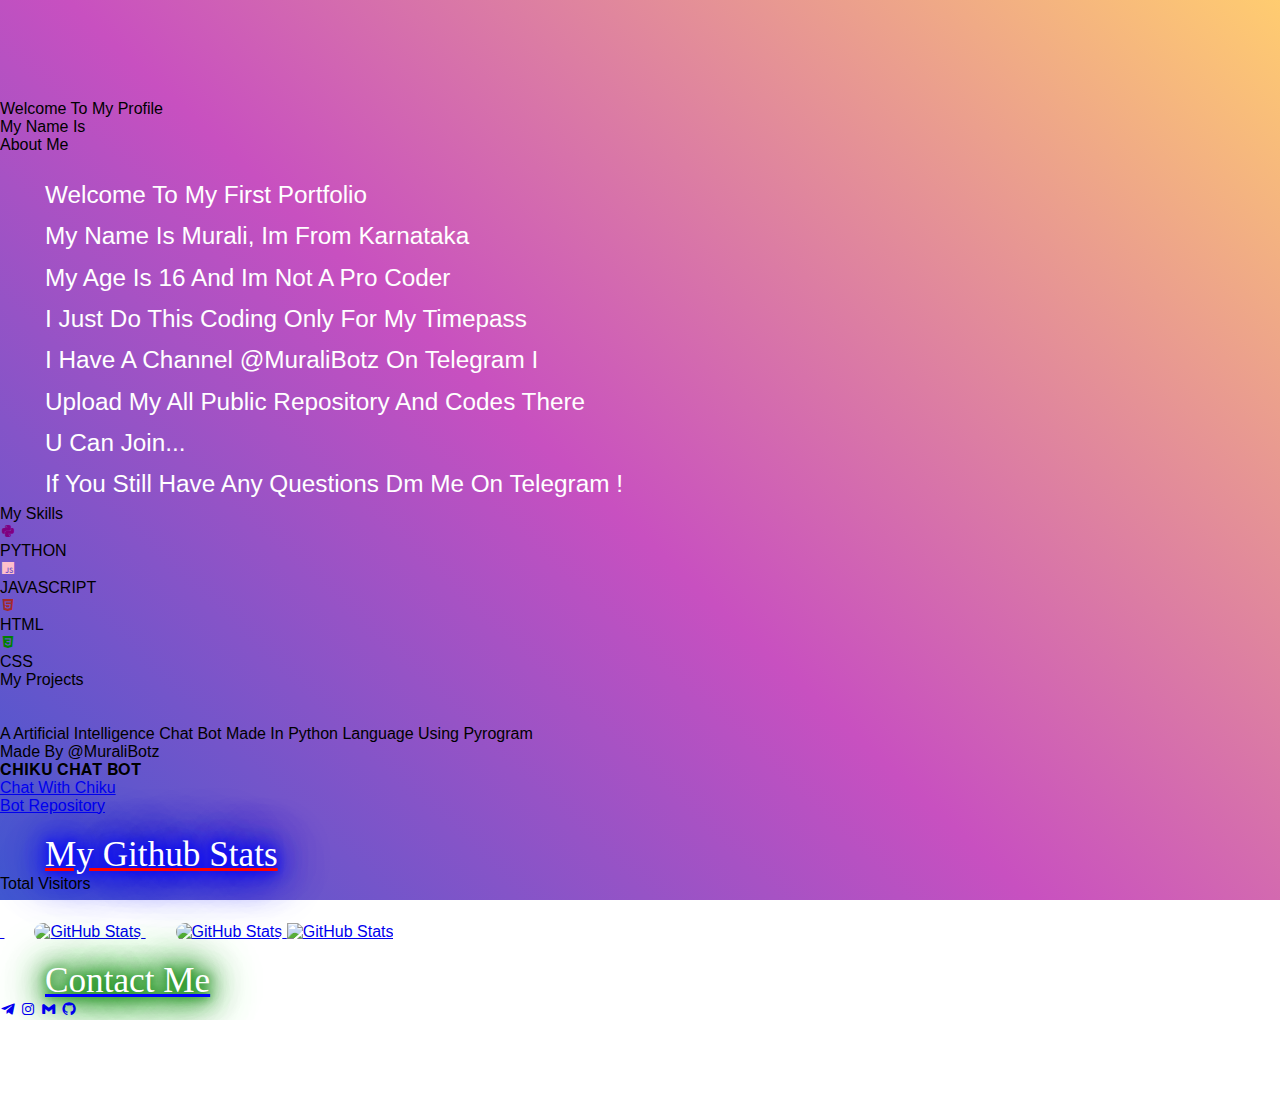
==== commit 82f17427: "Update index.html" ====
--- a/index.html
+++ b/index.html
@@ -1,48 +1,116 @@
 <!DOCTYPE html>
-<html lang="en">
+<html>
 <head>
   <meta charset="UTF-8">
   <meta name="viewport" content="width=device-width, initial-scale=1.0">
+  <meta name="description" content="Murali Portfolio | This is My First Portfolio Made By @MuraliBotz">
+  <meta itemprop="name" content="Murali Profile">
+  <meta itemprop="description" content="Murali Portfolio | This is My First web development project By @MuraliBotz.">
+  <meta itemprop="image" content="https://telegra.ph/file/813b00533cf5f9dd54628.jpg">
+  <meta http-equiv="X-UA-Compatible" content="ie=edge">
+  <script src="https://kit.fontawesome.com/a81368914c.js"></script>
+  <link href="https://fonts.googleapis.com/css2?family=Cutive+Mono&family=Poppins:wght@100;200;300;400;500;600;700&display=swap" rel="stylesheet">
   <link rel="stylesheet" href="https://cdnjs.cloudflare.com/ajax/libs/font-awesome/6.5.1/css/all.min.css" integrity="sha512-DTOQO9RWCH3ppGqcWaEA1BIZOC6xxalwEsw9c2QQeAIftl+Vegovlnee1c9QX4TctnWMn13TZye+giMm8e2LwA==" crossorigin="anonymous" referrerpolicy="no-referrer" />
   <link rel="stylesheet" href="style.css">
-  <title>Murali Website</title>
+  <title>Murali Profile</title>
+  <link rel="icon" href="https://telegra.ph/file/813b00533cf5f9dd54628.jpg" type="image/x-icon">
+  <meta content="Murali Portfolio" property="og:site_name">
+  <meta property="og:type" content="website">
+  <meta content="https://MuraliBotz.github.io/" property="og:url">
+  <meta content="Murali" property="og:title">
+  <meta content="https://telegra.ph/file/813b00533cf5f9dd54628.jpg" property="og:image">
+  <meta content="Murali Portfolio | This is My First WebDevelopMent Project" property="og:description">
+  <link href='https://unpkg.com/boxicons@2.1.4/css/boxicons.min.css' rel='stylesheet'>
+  <script src="https://unpkg.com/typed.js@2.1.0/dist/typed.umd.js"></script>
+  <script src="https://code.jquery.com/jquery-3.6.0.min.js"></script> <!-- Add jQuery -->
 </head>
 <body>
-  <div id="loading-screen" class="loading-screen">
-    <div class="container">
-      <div class="ring"></div>
-      <div class="ring"></div>
-      <div class="ring"></div> 
+  <div id="gradient"></div>
+  <div id="content">
+    <div class="circle">
+            <img id="random-image" src="">
     </div>
+    <div class="welcome-text">
+      Welcome To My Profile
+    </div>
+    <div class="MyName">My Name Is <span id="element"></span></div>
+    <div class="MyName"><span id="elementTwo"></span></div>
+    <div class="about-text">About Me</div>
+    <div id="greeting-text"></div>
+    <div class="about-me-content">
+      Welcome To My First Portfolio <br>
+      My Name Is Murali, Im From Karnataka <br>
+      My Age Is 16 And Im Not A Pro Coder <br>
+      I Just Do This Coding Only For My Timepass<br>
+      I Have A Channel @MuraliBotz On Telegram I <br>
+      Upload My All Public Repository And Codes There <br>
+      U Can Join...<br>
+      If You Still Have Any Questions Dm Me On Telegram !
+    </div>
+    <div class="skill-text">
+      My Skills
+    </div>
+    <div class="Python-bars">
+                <div class="bar"><i class='bx bxl-python' style='color: purple'></i>
+                    <div class="info"><span>PYTHON</span></div>
+                    <div class="progess-line python"><span></span></div>
+        </div>  
+      <div class="Java-bars">
+                <div class="bar"><i class='bx bxl-javascript' style='color: pink'></i>
+                    <div class="info"><span>JAVASCRIPT</span></div>
+                    <div class="progess-line Java"><span></span></div>
+                </div>  
+        <div class="Html-bars">
+                <div class="bar"><i class='bx bxl-html5' style='color: brown'></i>
+                    <div class="info"><span>HTML</span></div>
+                    <div class="progess-line Html"><span></span></div>
+                </div>  
+
+<div class="Css-bars">
+                <div class="bar"><i class='bx bxl-css3' style='color: green'></i>
+                    <div class="info"><span>CSS</span></div>
+                    <div class="progess-line css"><span></span></div>
+                </div>  
+  <div class="my-bots-txt">
+    My Projects
   </div>
+  
+<div class="first hero">
+  <img class="hero-profile-img" src="chiku.png" alt="">
+  <div class="hero-description-bk"></div>
+  <div class="hero-logo">
+    <img src="chikulogo.png" alt="">
+  </div>
+  <div class="hero-description">
+    <p>A Artificial Intelligence Chat Bot Made In Python Language Using Pyrogram <br>
+      Made By @MuraliBotz
+    </p>
+  </div>
+  <div  class="hero-date">
+    <p>𝐂𝐇𝐈𝐊𝐔 𝐂𝐇𝐀𝐓 𝐁𝐎𝐓</p>
+  </div>
+  <div class="hero-btn">
+    <a href="#">Chat With Chiku</a>
+  </div>
+  <div class="repo-btn">
+    <a href="#">Bot Repository</a>
+  </div>
+</div>
 
-  <div id="main-content" class="hidden">
-    <label class="switch">
-      <input type="checkbox" class="input__check" id="checkbox_toggle">
-      <span class="slider"></span>
-    </label>
-    <div class="profile-box">
-      <div class="circle">
-        <div class="border-one"></div>
-        <div class="border-two"></div>
-        <div class="content">
-          <img id="random-image" src="">
-        </div>
-      </div>
-      <div class="profile-text-container">
-        <div class="profile-text" id="profile-text"></div>
-      </div>
-    </div>
-    <div class="about-me-title">About Me</div>
-    <div class="about-me-content">
-      𝐇𝐞𝐥𝐥𝐨 𝐄𝐯𝐞𝐫𝐲𝐨𝐧𝐞 𝐌𝐲 𝐍𝐚𝐦𝐞 𝐈𝐬 𝐌𝐮𝐫𝐚𝐥𝐢, 𝐈'𝐦 𝐀 𝐒𝐭𝐮𝐝𝐞𝐧𝐭, 𝐈'𝐦 𝐍𝐨𝐭 𝐀 <br>
-      𝐏𝐫𝐨 𝐂𝐨𝐝𝐞𝐫 𝐈 𝐉𝐮𝐬𝐭 𝐃𝐨 𝐭𝐡𝐢𝐬 𝐎𝐧𝐥𝐲 𝐅𝐨𝐫 𝐌𝐲 𝐓𝐢𝐦𝐞𝐩𝐚𝐬𝐬 𝐀𝐧𝐝 𝐈 𝐇𝐚𝐯𝐞<br>
-      𝐀 𝐂𝐡𝐚𝐧𝐧𝐞𝐥 𝐍𝐚𝐦𝐞𝐝 @𝐌𝐮𝐫𝐚𝐥𝐢𝐁𝐨𝐭𝐳 𝐎𝐧 𝐓𝐞𝐥𝐞𝐠𝐫𝐚𝐦. 𝐈 𝐰𝐢𝐥𝐥 𝐮𝐩𝐥𝐨𝐚𝐝<br>
-      𝐌𝐲 𝐀𝐥𝐥 𝐁𝐨𝐭𝐬 𝐀𝐧𝐝 𝐂𝐨𝐝𝐞𝐬 𝐓𝐡𝐞𝐫𝐞 𝐘𝐨𝐮 𝐂𝐚𝐧 𝐉𝐨𝐢𝐧. 𝐈 𝐋𝐢𝐯𝐞<br>
-      𝐈𝐧 𝐈𝐧𝐝𝐢𝐚 𝐅𝐫𝐨𝐦 𝐊𝐚𝐫𝐧𝐚𝐭𝐚𝐤𝐚 𝐒𝐭𝐚𝐭𝐞 🇮🇳, 𝐀𝐧 𝐌𝐲 𝐀𝐠𝐞 𝐈𝐬 𝟏𝟔.<br>
-      𝐈𝐟 𝐘𝐨𝐮 𝐇𝐚𝐯𝐞 𝐀𝐧𝐲 𝐐𝐮𝐞𝐬𝐭𝐢𝐨𝐧𝐬 𝐃𝐦 𝐌𝐞 𝐎𝐧 𝐓𝐞𝐥𝐞𝐠𝐫𝐚𝐦 ~𝐓𝐡𝐚𝐧𝐤 𝐘𝐨𝐮
-    </div>
-    <div class="github-stats-text">My Github Stats</div>
+ 
+  <div class="github-stats-text">
+    My Github Stats
+  </div>  
+
+  <div class="visitors-text">
+    Total Visitors
+  </div>
+  
+  
+<a href="https://github.com/MURALIBOTZ" target="_blank">
+      <img class="visitors" src="https://profile-counter.glitch.me/MURALIBOTZ/count.svg" alt="" />
+    </a>
+     
 
 <a href="https://github.com/MURALIBOTZ" target="_blank">
       <img class="github-stats" src="https://github-readme-stats.vercel.app/api?username=MuraliBotz&show_icons=true&theme=vision-friendly-dark" alt="GitHub Stats" />
@@ -50,28 +118,22 @@
     <a href="https://github.com/MURALIBOTZ" target="_blank">
       <img class="Zgithub-stats" src="https://github-readme-streak-stats.herokuapp.com/?user=MURALIBOTZ&theme=chartreuse-dark&hide_border=True&bg_color=000000" alt="GitHub Stats" />
     </a>
-    <div class="contact-me-text">Contact Me</div>
-    <a class="Cbutton" href="https://t.me/ItzNotCoder" style="--color: #FF1493;">
-      <span></span>
-      <span></span>
-      <span></span>
-      <span></span>
-      Click Here
+    <a href="https://github.com/MURALIBOTZ" target="_blank">
+      <img class="most-lang" src="https://github-readme-stats.vercel.app/api/top-langs/?username=MuraliBotz&size_weight=0.0005&count_weight=0.5&layout=compact&theme=vision-friendly-dark" alt="GitHub Stats" />
     </a>
-    <div class="social-icons">
-            <a href="https://github.com/MuraliBotz" target="_blank"><img src="https://cdn-icons-png.flaticon.com/512/25/25231.png" alt="GitHub" /></a>
-            <a href="https://t.me/MuraliBotz" target="_blank"><img src="https://cdn-icons-png.flaticon.com/512/2111/2111646.png" alt="Telegram" /></a>
-            <a href="mailto:muralimurali3211260@gmail.com" target="_blank"><img src="https://cdn-icons-png.flaticon.com/512/732/732200.png" alt="Email" /></a>
-            <a href="https://www.instagram.com/MuraliBotz" target="_blank"><img src="https://cdn-icons-png.flaticon.com/512/1384/1384063.png" alt="Instagram" /></a>
-        </div>
-    <div class="footer">
-      <div class="footer-left">
-        © 2024 Murali. All rights reserved.
-      </div>
+                
+  <div class="contact-me-text">
+    Contact Me 
+  </div>
+  
+  <div class="social-media">
+        <a href="https://t.me/ItzNotCoder" style="--i:6"><i class='bx bxl-telegram'></i></a>
+        <a href="https://Instagram.com/MuraliBotz" style="--i:7"><i class='bx bxl-instagram'></i></a>
+        <a href="mailto:muralimurali3211260@gmail.com" style="--i:8"><i class='bx bxl-gmail'></i></a>
+        <a href="https://github.com/MuraliBotz" style="--i:8"><i class='bx bxl-github'></i></a>
     </div>
   </div>
-<div class="stars"></div>
-  
+  <script src="run.js"></script>
 </body>
-<script src="runner.js"></script>
 </html>
+
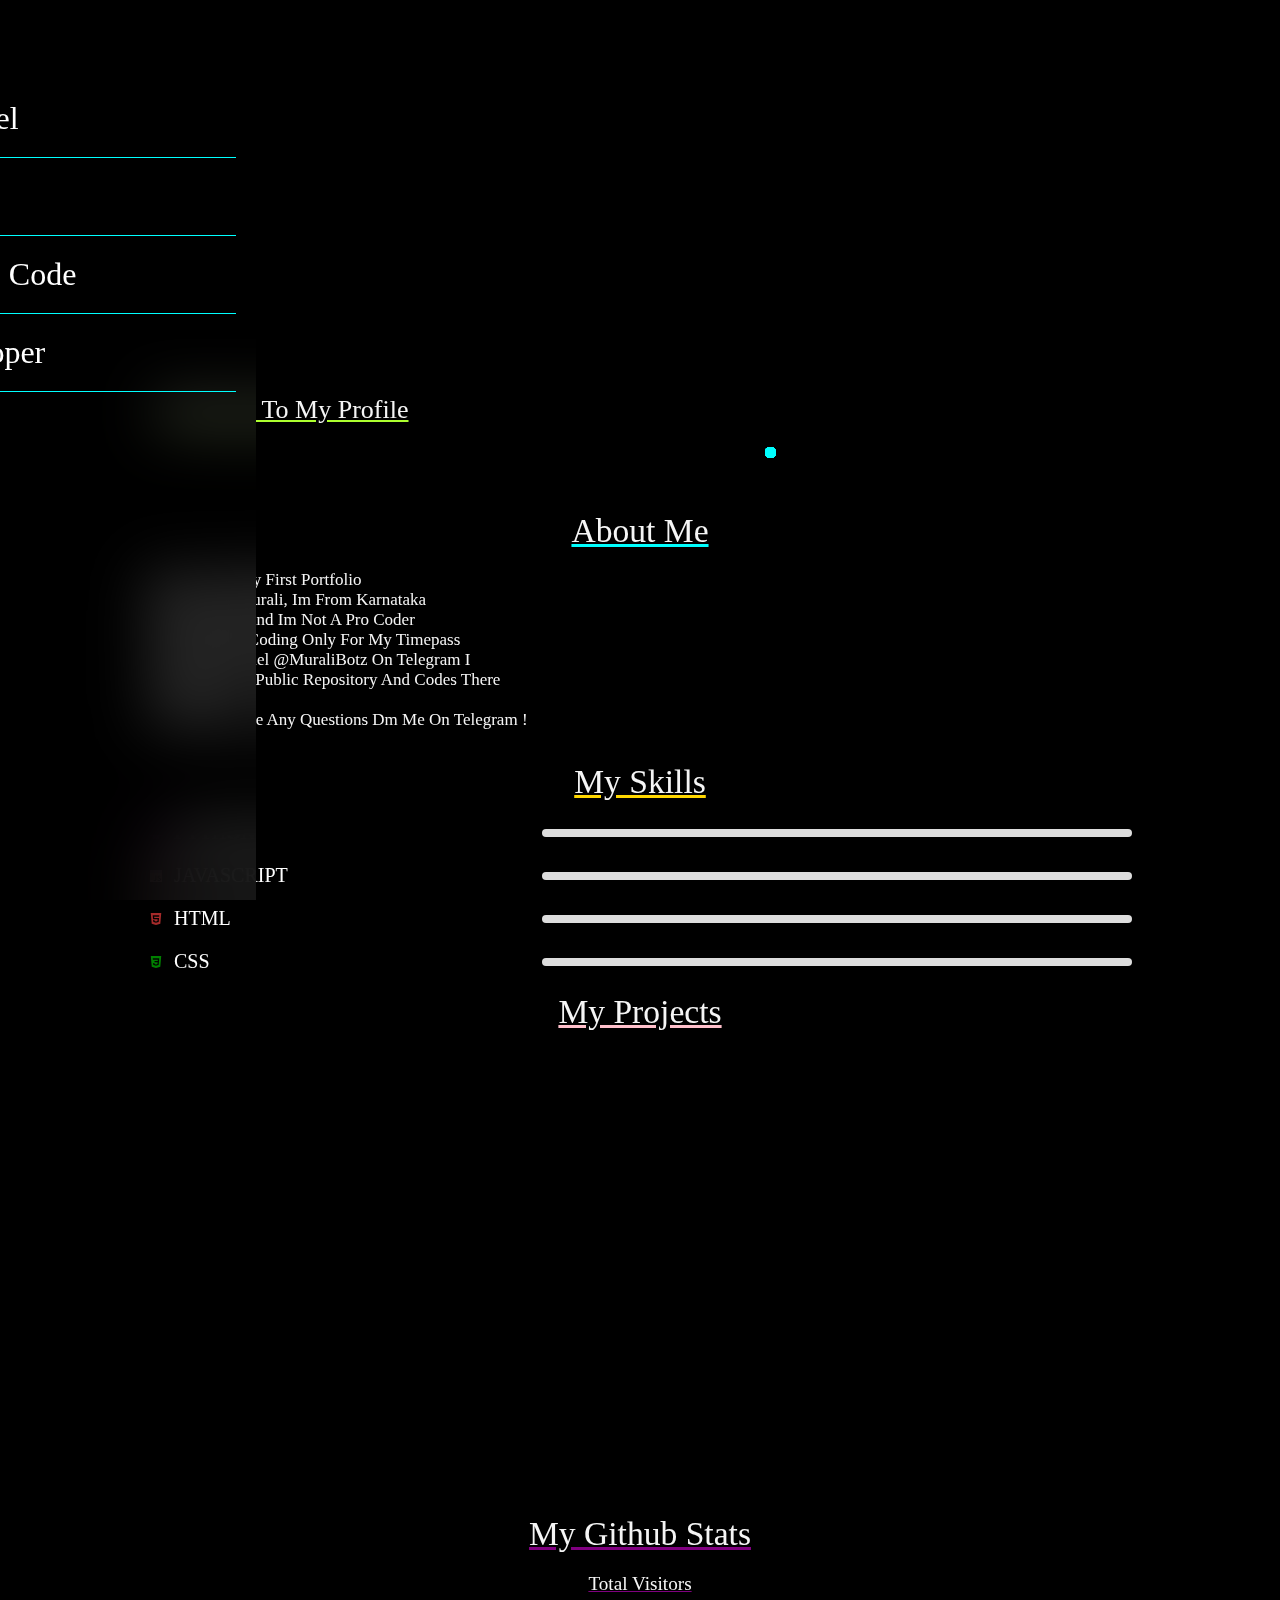
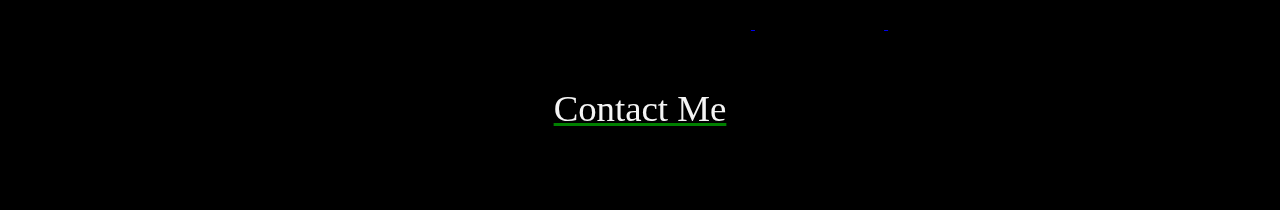
==== commit fc6e7d1a: "Update index.html" ====
--- a/index.html
+++ b/index.html
@@ -1,34 +1,174 @@
 <!DOCTYPE html>
-<html>
+<html lang="en">
+
 <head>
   <meta charset="UTF-8">
   <meta name="viewport" content="width=device-width, initial-scale=1.0">
-  <meta name="description" content="Murali Portfolio | This is My First Portfolio Made By @MuraliBotz">
-  <meta itemprop="name" content="Murali Profile">
-  <meta itemprop="description" content="Murali Portfolio | This is My First web development project By @MuraliBotz.">
-  <meta itemprop="image" content="https://telegra.ph/file/813b00533cf5f9dd54628.jpg">
+  <meta name="description" content="Murali Portfolio | This Is My First Web Development Project.">
+  <meta itemprop="name" content="Murali Portfolio">
+  <meta itemprop="description" content="Murali Portfolio | This Is My First Web Development Project">
+  <meta itemprop="image" content="https://telegra.ph/file/b5dc43fe371cb75dbed54.jpg">
   <meta http-equiv="X-UA-Compatible" content="ie=edge">
+
+  <!-- Font Awesome -->
   <script src="https://kit.fontawesome.com/a81368914c.js"></script>
-  <link href="https://fonts.googleapis.com/css2?family=Cutive+Mono&family=Poppins:wght@100;200;300;400;500;600;700&display=swap" rel="stylesheet">
-  <link rel="stylesheet" href="https://cdnjs.cloudflare.com/ajax/libs/font-awesome/6.5.1/css/all.min.css" integrity="sha512-DTOQO9RWCH3ppGqcWaEA1BIZOC6xxalwEsw9c2QQeAIftl+Vegovlnee1c9QX4TctnWMn13TZye+giMm8e2LwA==" crossorigin="anonymous" referrerpolicy="no-referrer" />
+  <link href="https://cdnjs.cloudflare.com/ajax/libs/font-awesome/6.5.1/css/all.min.css" rel="stylesheet"
+    integrity="sha512-DTOQO9RWCH3ppGqcWaEA1BIZOC6xxalwEsw9c2QQeAIftl+Vegovlnee1c9QX4TctnWMn13TZye+giMm8e2LwA=="
+    crossorigin="anonymous" referrerpolicy="no-referrer" />
+
+  <!-- Google Fonts -->
+  <link href="https://fonts.googleapis.com/css2?family=Cutive+Mono&family=Poppins:wght@100;200;300;400;500;600;700&display=swap"
+    rel="stylesheet">
+
+  <!-- Boxicons -->
+  <link href='https://unpkg.com/boxicons@2.1.4/css/boxicons.min.css' rel='stylesheet'>
+
+  <!-- Custom CSS -->
   <link rel="stylesheet" href="style.css">
-  <title>Murali Profile</title>
-  <link rel="icon" href="https://telegra.ph/file/813b00533cf5f9dd54628.jpg" type="image/x-icon">
+
+  <!-- Ionicons -->
+  <script type="module" src="https://unpkg.com/ionicons@5.5.2/dist/ionicons/ionicons.esm.js"></script>
+  <script nomodule src="https://unpkg.com/ionicons@5.5.2/dist/ionicons/ionicons.js"></script>
+
+  <!-- Typed.js and jQuery -->
+  <script src="https://unpkg.com/typed.js@2.1.0/dist/typed.umd.js"></script>
+  <script src="https://code.jquery.com/jquery-3.6.0.min.js"></script>
+
+  <!-- Page Title and Favicon -->
+  <title>Murali Portfolio</title>
+  <link rel="icon" href="Img/Logoo.png" type="image/x-icon">
+
+  <!-- Open Graph Meta Tags -->
   <meta content="Murali Portfolio" property="og:site_name">
   <meta property="og:type" content="website">
   <meta content="https://MuraliBotz.github.io/" property="og:url">
   <meta content="Murali" property="og:title">
-  <meta content="https://telegra.ph/file/813b00533cf5f9dd54628.jpg" property="og:image">
-  <meta content="Murali Portfolio | This is My First WebDevelopMent Project" property="og:description">
-  <link href='https://unpkg.com/boxicons@2.1.4/css/boxicons.min.css' rel='stylesheet'>
-  <script src="https://unpkg.com/typed.js@2.1.0/dist/typed.umd.js"></script>
-  <script src="https://code.jquery.com/jquery-3.6.0.min.js"></script> <!-- Add jQuery -->
+  <meta content="https://telegra.ph/file/b5dc43fe371cb75dbed54.jpg" property="og:image">
+  <meta content="Murali Portfolio | This Is My First Web Development Project." property="og:description">
 </head>
 <body>
   <div id="gradient"></div>
+    <div class="firefly"></div>
+    <div class="firefly"></div>
+    <div class="firefly"></div>
+    <div class="firefly"></div>
+    <div class="firefly"></div>
+    <div class="firefly"></div>
+    <div class="firefly"></div>
+    <div class="firefly"></div>
+    <div class="firefly"></div>
+    <div class="firefly"></div>
+    <div class="firefly"></div>
+    <div class="firefly"></div>
+    <div class="firefly"></div>
+    <div class="firefly"></div>
+    <div class="firefly"></div>
+    <div class="firefly"></div>
+    <div class="firefly"></div>
+    <div class="firefly"></div>
+    <div class="firefly"></div>
+    <div class="firefly"></div>
+    <div class="firefly"></div>
+    <div class="firefly"></div>
+    <div class="firefly"></div>
+    <div class="firefly"></div>
+    <div class="firefly"></div>
+    <div class="firefly"></div>
+    <div class="firefly"></div>
+    <div class="firefly"></div>
+    <div class="firefly"></div>
+    <div class="firefly"></div>
+    <div class="firefly"></div>
+    <div class="firefly"></div>
+    <div class="firefly"></div>
+    <div class="firefly"></div>
+    <div class="firefly"></div>
+    <div class="firefly"></div>
+    <div class="firefly"></div>
+    <div class="firefly"></div>
+    <div class="firefly"></div>
+    <div class="firefly"></div>
+    <div class="firefly"></div>
+    <div class="firefly"></div>
+    <div class="firefly"></div>
+    <div class="firefly"></div>
+    <div class="firefly"></div>
+    <div class="firefly"></div>
+    <div class="firefly"></div>
+    <div class="firefly"></div>
+    <div class="firefly"></div>
+    <div class="firefly"></div>
+    <div class="firefly"></div>
+    <div class="firefly"></div>
+    <div class="firefly"></div>
+    <div class="firefly"></div>
+    <div class="firefly"></div>
+    <div class="firefly"></div>
+    <div class="firefly"></div>
+    <div class="firefly"></div>
+    <div class="firefly"></div>
+    <div class="firefly"></div>
+    <div class="firefly"></div>
+    <div class="firefly"></div>
+    <div class="firefly"></div>
+    <div class="firefly"></div>
+    <div class="firefly"></div>
+    <div class="firefly"></div>
+    <div class="firefly"></div>
+    <div class="firefly"></div>
+    <div class="firefly"></div>
+    <div class="firefly"></div>
+    <div class="firefly"></div>
+    <div class="firefly"></div>
+    <div class="firefly"></div>
+    <div class="firefly"></div>
+    <div class="firefly"></div>
+    <div class="firefly"></div>
+    <div class="firefly"></div>
+    <div class="firefly"></div>
+    <div class="firefly"></div>
+    <div class="firefly"></div>
+    <div class="firefly"></div>
+    <div class="firefly"></div>
+    <div class="firefly"></div>
+    <div class="firefly"></div>
+    <div class="firefly"></div>
+    <div class="firefly"></div>
+    <div class="firefly"></div>
+    <div class="firefly"></div>
+    <div class="firefly"></div>
+    <div class="firefly"></div>
+    <div class="firefly"></div>
+    <div class="firefly"></div>
+    <div class="firefly"></div>
+    <div class="firefly"></div>
+    <div class="firefly"></div>
+    <div class="firefly"></div>
+    <div class="firefly"></div>
+    <div class="firefly"></div>
+    <div class="firefly"></div>
+    <div class="firefly"></div>
+    <div class="firefly"></div>
+    <div class="firefly"></div>
+    <div class="firefly"></div>
+    <div class="firefly"></div>
+    <div id="menu-icon">
+    <ion-icon name="menu-outline"></ion-icon>
+</div>
+
+<div id="sidebar">
+    <a href="https://t.me/Muralibotz" id="channel">Channel</a>
+    <a href="https://t.me/itzNotCoderz" id="group">Group</a>
+    <a href="https://github.com/MuraliBotz/Chiku" id="source-code">Source Code</a>
+    <a href="https://t.me/itzNotCoder" id="developer">Developer</a>
+</div>
+
+<div id="overlay"></div>
+
   <div id="content">
+    
     <div class="circle">
-            <img id="random-image" src="">
+      <img id="random-image" src="">
     </div>
     <div class="welcome-text">
       Welcome To My Profile
@@ -51,89 +191,107 @@
       My Skills
     </div>
     <div class="Python-bars">
-                <div class="bar"><i class='bx bxl-python' style='color: purple'></i>
-                    <div class="info"><span>PYTHON</span></div>
-                    <div class="progess-line python"><span></span></div>
-        </div>  
-      <div class="Java-bars">
-                <div class="bar"><i class='bx bxl-javascript' style='color: pink'></i>
-                    <div class="info"><span>JAVASCRIPT</span></div>
-                    <div class="progess-line Java"><span></span></div>
-                </div>  
-        <div class="Html-bars">
-                <div class="bar"><i class='bx bxl-html5' style='color: brown'></i>
-                    <div class="info"><span>HTML</span></div>
-                    <div class="progess-line Html"><span></span></div>
-                </div>  
-
-<div class="Css-bars">
-                <div class="bar"><i class='bx bxl-css3' style='color: green'></i>
-                    <div class="info"><span>CSS</span></div>
-                    <div class="progess-line css"><span></span></div>
-                </div>  
-  <div class="my-bots-txt">
-    My Projects
+      <div class="bar">
+        <i class='bx bxl-python' style='color: purple'></i>
+        <div class="info"><span>PYTHON</span></div>
+        <div class="progess-line python"><span></span></div>
+      </div>
+    </div>
+    <div class="Java-bars">
+      <div class="bar">
+        <i class='bx bxl-javascript' style='color: pink'></i>
+        <div class="info"><span>JAVASCRIPT</span></div>
+        <div class="progess-line Java"><span></span></div>
+      </div>
+    </div>
+    <div class="Html-bars">
+      <div class="bar">
+        <i class='bx bxl-html5' style='color: brown'></i>
+        <div class="info"><span>HTML</span></div>
+        <div class="progess-line Html"><span></span></div>
+      </div>
+    </div>
+    <div class="Css-bars">
+      <div class="bar">
+        <i class='bx bxl-css3' style='color: green'></i>
+        <div class="info"><span>CSS</span></div>
+        <div class="progess-line css"><span></span></div>
+      </div>
+    </div>
+    <div class="my-bots-txt">
+      My Projects
+    </div>
+    <div class="first hero">
+      <img class="hero-profile-img" src="https://MuraliBotz.github.io/Img/Chiku.png" alt="">
+      <div class="hero-description-bk"></div>
+      <div class="hero-logo">
+        <img src="https://MuraliBotz.github.io/Img/chikulogo.png" alt="">
+      </div>
+      <div class="hero-description">
+        <p>A Artificial Intelligence Chat Bot Made In Javascript Language <br>
+          Made By @MuraliBotz
+        </p>
+      </div>
+      <div class="hero-date">
+        <p>CHIKU CHAT BOT</p>
+      </div>
+      <div class="hero-btn">
+        <a href="https://muralibotz.github.io/Chiku">Chat With Chiku</a>
+      </div>
+      <div class="repo-btn">
+        <a href="https://github.com/MuraliBotz/Chiku">Bot Repository</a>
+      </div>
+    </div>
+    <div class="first hero">
+      <img class="hero-profile-img" src="https://MuraliBotz.github.io/Img/neko.png" alt="">
+      <div class="hero-description-bk"></div>
+      <div class="hero-logo">
+        <img src="https://MuraliBotz.github.io/Img/nekologo.png" alt="">
+      </div>
+      <div class="hero-description">
+        <p>A Random Neko Image Generator Made In Javascript Language <br>
+          Made By @MuraliBotz
+        </p>
+      </div>
+      <div class="hero-date">
+        <p>Neko Image Generator</p>
+      </div>
+      <div class="hero-btn">
+        <a href="https://muralibotz.github.io/Neko">Visit Web</a>
+      </div>
+      <div class="repo-btn">
+        <a href="https://github.com/MuraliBotz/Neko">Source Code</a>
+      </div>
+    </div>
+    <div class="github-stats-text">
+      My Github Stats
+    </div>
+    <div class="visitors-text">
+      Total Visitors
+    </div>
+    <a href="https://github.com/MURALIBOTZ" target="_blank">
+      <img class="visitors" src="https://profile-counter.glitch.me/MURALIBOTZ/count.svg" alt="" />
+    </a>
+    <a href="https://github.com/MURALIBOTZ" target="_blank">
+      <img class="github-stats" src="https://github-readme-stats.vercel.app/api?username=MuraliBotz&show_icons=true&theme=vision-friendly-dark" alt="GitHub Stats" />
+    </a>
+    <a href="https://github.com/MURALIBOTZ" target="_blank">
+      <img class="Zgithub-stats" src="https://github-readme-streak-stats.herokuapp.com/?user=MURALIBOTZ&theme=chartreuse-dark&hide_border=True&bg_color=000000" alt="GitHub Stats" />
+    </a>
+    <a href="https://github.com/MURALIBOTZ" target="_blank">
+      <img class="most-lang" src="https://github-readme-stats.vercel.app/api/top-langs/?username=MuraliBotz&size_weight=0.0005&count_weight=0.5&layout=compact&theme=vision-friendly-dark" alt="GitHub Stats" />
+    </a>
+    <div class="contact-me-text">
+      Contact Me 
+    </div>
+    <div class="social-media">
+      <a href="https://t.me/ItzNotCoder" style="--i:6"><i class='bx bxl-telegram'></i></a>
+      <a href="https://Instagram.com/MuraliBotz" style="--i:7"><i class='bx bxl-instagram'></i></a>
+      <a href="mailto:muralimurali3211260@gmail.com" style="--i:8"><i class='bx bxl-gmail'></i></a>
+      <a href="https://github.com/MuraliBotz" style="--i:8"><i class='bx bxl-github'></i></a>
+    </div>
   </div>
-  
-<div class="first hero">
-  <img class="hero-profile-img" src="chiku.png" alt="">
-  <div class="hero-description-bk"></div>
-  <div class="hero-logo">
-    <img src="chikulogo.png" alt="">
-  </div>
-  <div class="hero-description">
-    <p>A Artificial Intelligence Chat Bot Made In Python Language Using Pyrogram <br>
-      Made By @MuraliBotz
-    </p>
-  </div>
-  <div  class="hero-date">
-    <p>𝐂𝐇𝐈𝐊𝐔 𝐂𝐇𝐀𝐓 𝐁𝐎𝐓</p>
-  </div>
-  <div class="hero-btn">
-    <a href="#">Chat With Chiku</a>
-  </div>
-  <div class="repo-btn">
-    <a href="#">Bot Repository</a>
-  </div>
-</div>
-
- 
-  <div class="github-stats-text">
-    My Github Stats
-  </div>  
-
-  <div class="visitors-text">
-    Total Visitors
-  </div>
-  
-  
-<a href="https://github.com/MURALIBOTZ" target="_blank">
-      <img class="visitors" src="https://profile-counter.glitch.me/MURALIBOTZ/count.svg" alt="" />
-    </a>
-     
-
-<a href="https://github.com/MURALIBOTZ" target="_blank">
-      <img class="github-stats" src="https://github-readme-stats.vercel.app/api?username=MuraliBotz&show_icons=true&theme=vision-friendly-dark" alt="GitHub Stats" />
-    </a>
-    <a href="https://github.com/MURALIBOTZ" target="_blank">
-      <img class="Zgithub-stats" src="https://github-readme-streak-stats.herokuapp.com/?user=MURALIBOTZ&theme=chartreuse-dark&hide_border=True&bg_color=000000" alt="GitHub Stats" />
-    </a>
-    <a href="https://github.com/MURALIBOTZ" target="_blank">
-      <img class="most-lang" src="https://github-readme-stats.vercel.app/api/top-langs/?username=MuraliBotz&size_weight=0.0005&count_weight=0.5&layout=compact&theme=vision-friendly-dark" alt="GitHub Stats" />
-    </a>
-                
-  <div class="contact-me-text">
-    Contact Me 
-  </div>
-  
-  <div class="social-media">
-        <a href="https://t.me/ItzNotCoder" style="--i:6"><i class='bx bxl-telegram'></i></a>
-        <a href="https://Instagram.com/MuraliBotz" style="--i:7"><i class='bx bxl-instagram'></i></a>
-        <a href="mailto:muralimurali3211260@gmail.com" style="--i:8"><i class='bx bxl-gmail'></i></a>
-        <a href="https://github.com/MuraliBotz" style="--i:8"><i class='bx bxl-github'></i></a>
-    </div>
-  </div>
-  <script src="run.js"></script>
+  <script src="https://MuraliBotz.github.io/run.js"></script>
 </body>
 </html>
 
--- a/style.css
+++ b/style.css
@@ -1,539 +1,515 @@
 * {
-      margin: 0;
-      padding: 0;
-      box-sizing: border-box;
-    }
-
-    body {
-      margin: 0;
-      font-family: Arial, sans-serif;
-      transition: background 0.4s;
-      background: linear-gradient(43deg, #4158D0 0%, #C850C0 46%, #FFCC70 100%);
-      background-attachment: fixed;
-      position: relative;
-      height: 100vh;
-    }
-   
-   .star {
-      position: fixed;
-      width: 2px;
-      height: 2px;
-      background: white;
-      box-shadow: 0 0 5px white, 0 0 10px white, 0 0 15px white;
-      border-radius: 50%;
-      animation: moveStar 25s linear infinite;
-      z-index: -2;
-    }
-
-    @keyframes moveStar {
-      0% {
-        transform: translate(0, 0);
-      }
-      25% {
-        transform: translate(
-          calc(var(--moveX1) * 1vw),
-          calc(var(--moveY1) * 1vh)
-        );
-      }
-      50% {
-        transform: translate(
-          calc(var(--moveX2) * 1vw),
-          calc(var(--moveY2) * 1vh)
-        );
-      }
-      75% {
-        transform: translate(
-          calc(var(--moveX3) * 1vw),
-          calc(var(--moveY3) * 1vh)
-        );
-      }
-      100% {
-        transform: translate(
-          calc(var(--moveX4) * 1vw),
-          calc(var(--moveY4) * 1vh)
-        );
-      }
-    }
+  margin: 0;
+  padding: 0;
+  box-sizing: border-box;
+  scroll-behavior: smooth;
+}
+
+body {
+  font-family: serif;
+  display: grid;
+  background-color: #000000;
+  min-height: 100vh;
+  overflow-x: hidden;
+  place-items: center;
   
-
-   .loading-text {
-      font-family: 'Arial', sans-serif;
-      font-size: 3rem;
-      color: transparent;
-      text-align: center;
-      text-transform: uppercase;
-      position: relative;
-      animation: Zneon-glow 1.5s ease-in-out infinite alternate;
-    }
-
-    @keyframes Zneon-glow {
-      0% {
-        text-shadow: 0 0 10px rgba(255, 0, 0, 0.8), 0 0 20px rgba(255, 0, 0, 0.8), 0 0 30px rgba(255, 0, 0, 0.8);
-      }
-      100% {
-        text-shadow: 0 0 10px rgba(0, 255, 0, 0.8), 0 0 20px rgba(0, 255, 0, 0.8), 0 0 30px rgba(0, 255, 0, 0.8);
-      }
-    }
+}
+
+#gradient {
+  position: fixed;
+  top: 0;
+  left: 0;
+  width: 100%;
+  height: 100%;
+  z-index: -1;
+}
+
+#content {
+  position: relative;
+  z-index: 1;
+  padding: 20px;
+  align-items: center;
+  justify-content: center;
+  height: 100vh;
   
-    .loading-screen {
-      position: fixed;
-      top: 0;
-      left: 0;
-      width: 100%;
-      height: 100%;
-      background: #000;
-      display: flex;
-      justify-content: center;
-      align-items: center;
-      z-index: 1000;
-      transition: opacity 1s;
-    }
-
-    .container {
-      position: relative;
-      width: 100%;
-      display: flex;
-      justify-content: center;
-      align-items: center;
-    }
-
-    .ring {
-      position: relative;
-      width: 150px;
-      height: 150px;
-      border: 4px solid transparent;
-      border-top: 4px solid #ffffff;
-      border-radius: 50%;
-      margin: -30px;
-      filter: drop-shadow(0 0 10px #ffffff) drop-shadow(0 0 30px #ffffff)
-        drop-shadow(0 0 50px #ffffff);
-      animation: animate 4s linear infinite;
-    }
-
-    @keyframes animate {
-      0% {
-        transform: rotate(0deg);
-      }
-
-      100% {
-        transform: rotate(360deg);
-      }
-    }
-
-    .ring::before {
-      content: "\f135";
-      position: absolute;
-      top: 10px;
-      right: -4px;
-      rotate: 90deg;
-      font-family: fontAwesome;
-      color: #ffffff;
-      font-size: 2em;
-    }
-
-    .ring:nth-child(2) {
-      border: 4px solid transparent;
-      border-left: 4px solid #93ff2d;
-      filter: drop-shadow(0 0 10px #93ff2d) drop-shadow(0 0 30px #93ff2d)
-        drop-shadow(0 0 50px #93ff2d);
-      animation: animate2 4s linear infinite;
-      animation-delay: -1s;
-    }
-
-    .ring:nth-child(2)::before {
-      content: "\f072";
-      top: initial;
-      bottom: -6px;
-      left: 12px;
-      right: initial;
-      rotate: 45deg;
-      color: #93ff2d;
-    }
-
-    @keyframes animate2 {
-      0% {
-        transform: rotate(360deg);
-      }
-      100% {
-        transform: rotate(0deg);
-      }
-    }
-
-    .ring:nth-child(3) {
-      position: absolute;
-      top: -66.66px;
-      border: 4px solid transparent;
-      border-left: 4px solid orange;
-      filter: drop-shadow(0 0 10px orange) drop-shadow(0 0 30px orange)
-        drop-shadow(0 0 50px orange);
-      animation: animate2 4s linear infinite;
-      animation-delay: -3s;
-    }
-
-    .ring:nth-child(3)::before {
-      content: "\e518";
-      rotate: 135deg;
-      top: initial;
-      right: initial;
-      bottom: -6px;
-      left: 12px;
-      color: orange;
-    }
-
- 
-    .hidden {
-      display: none;
-    }
-    .switch {
-      font-size: 17px;
-      position: absolute;
-      display: inline-block;
-      width: 3.5em;
-      height: 2em;
-      transform-style: preserve-3d;
-      perspective: 500px;
-      animation: toggle__animation 3s infinite;
-      left: 20px;
-      top: -20px;
-    }
-    .social-icons {
+}
+
+#sidebar {
+    position: fixed;
+    top: 0;
+    left: -10%;
+    width: 30%;
+    height: 100%;
+    background: transparent;
+    color: white;
+    transition: left 0.3s ease; 
+    z-index: 1000; 
+    padding: 80px 20px 20px; 
+    backdrop-filter: blur(30px);
+}
+
+
+#sidebar a {
+    display: block;
+    padding: 20px;
+    font-size: 2em;
+    color: white;
+    text-decoration: none;
+   border-bottom: 1px solid cyan;
+}
+
+#sidebar a:hover {
+   background: #03e9f4;
+    color: #050801;
+    box-shadow: 0 0 5px #03e9f4,
+                0 0 25px #03e9f4,
+                0 0 50px #03e9f4,
+                0 0 200px #03e9f4;
+     -webkit-box-reflect:below 1px linear-gradient(transparent, #0005);
+}
+
+
+#menu-icon {
+    position: fixed;
+    top: 20px;
+    left: 20px;
+    font-size: 2em;
+    z-index: 1001; 
+    cursor: pointer;
+}
+
+
+#sidebar.active {
+    left: 0;
+}
+
+
+#overlay {
+    position: fixed;
+    top: 0;
+    left: 0;
+    width: 100%;
+    height: 100%;
+    background: rgba(0, 0, 0, 0); 
+    visibility: hidden;
+    opacity: 0;
+    transition: opacity 0.3s ease;
+    z-index: 999;
+}
+
+#overlay.active {
+    visibility: visible;
+    opacity: 1;
+    background: rgba(0, 0, 0, 0);
+}
+
+.circle {
+    width: 300px;
+    height: 300px;
+    overflow: hidden;
+    justify-content: center;
+    align-items: center;
+    margin-left: 140px;
+    margin-top: 20px;
+    filter: drop-shadow(0 0 2rem cyan); 
+    animation: Scale 1s ease forwards, multiGlow 70s infinite; 
+    scale: 0; 
+    animation-delay: 1s; 
+}
+
+@keyframes Scale {
+    to {
+        scale: 1;
+    }
+}
+
+@keyframes multiGlow {
+    0% {
+        filter: drop-shadow(0 0 2rem cyan);
+    }
+    6.25% {
+        filter: drop-shadow(0 0 2rem magenta);
+    }
+    12.5% {
+        filter: drop-shadow(0 0 2rem yellow);
+    }
+    18.75% {
+        filter: drop-shadow(0 0 2rem lime);
+    }
+    25% {
+        filter: drop-shadow(0 0 2rem red);
+    }
+    31.25% {
+        filter: drop-shadow(0 0 2rem blue);
+    }
+    37.5% {
+        filter: drop-shadow(0 0 2rem orange);
+    }
+    43.75% {
+        filter: drop-shadow(0 0 2rem purple);
+    }
+    50% {
+        filter: drop-shadow(0 0 2rem pink);
+    }
+    56.25% {
+        filter: drop-shadow(0 0 2rem lightblue);
+    }
+    62.5% {
+        filter: drop-shadow(0 0 2rem lightgreen);
+    }
+    68.75% {
+        filter: drop-shadow(0 0 2rem gold);
+    }
+    75% {
+        filter: drop-shadow(0 0 2rem coral);
+    }
+    81.25% {
+        filter: drop-shadow(0 0 2rem turquoise);
+    }
+    87.5% {
+        filter: drop-shadow(0 0 2rem violet);
+    }
+    93.75% {
+        filter: drop-shadow(0 0 2rem chartreuse);
+    }
+    100% {
+        filter: drop-shadow(0 0 2rem cyan);
+    }
+}
+
+.circle img {
+            width: 100%;
+            height: 100%;
+            object-fit: cover;
+        }
+
+
+
+@keyframes Scale { 
+    0% { 
+        scale: 0; 
+    } 
+    100% { 
+        scale: 1; 
+    } 
+}
+
+.welcome-text {
+    font-size: 26px;
+    color: whitesmoke;
+    animation: slideRight 2s ease forwards;
+    position: relative;
+    margin-left: 10px;
+    margin-top: 55px;
+  text-decoration: underline;
+  text-decoration-color: greenyellow;
+}
+
+@keyframes slideRight {
+    0% {
+        transform: translateX(-100px);
+        opacity: 0;
+    }
+    100% {
+        transform: translateX(0px);
+        opacity: 1;
+    }
+}
+
+.MyName {
+    font-size: 30px;
+    font-weight: 700;
+    opacity: 0;
+    animation: slideBottom 2s ease forwards;
+    animation-delay: 0.7s;
+    margin-left: 10px;
+    margin-top: 20px;
+    color: cyan;
+}
+
+.MyName span {
+    color: whitesmoke;
+}
+
+@keyframes slideBottom {
+    0% {
+        transform: translateY(-100px);
+        opacity: 0;
+    }
+    100% {
+        transform: translateY(0px);
+        opacity: 1;
+    }
+}
+
+.about-text {
   display: flex;
   justify-content: center;
   align-items: center;
-  margin-top: 190px;
-}
-
-.social-icons a {
-  margin: 0 10px;
-}
-
-.social-icons img {
-  width: 30px;
-  height: 30px;
-  transition: transform 0.3s ease, filter 0.3s ease;
-  filter: drop-shadow(0 0 5px white);
-}
-
-.social-icons img:hover {
-  transform: scale(1.1);
-  filter: drop-shadow(0 0 5px white), drop-shadow(0 0 10px white),
-    drop-shadow(0 0 15px white);
-}
-
-.footer {
-  z-index: 2;
-  background: rgba(0, 0, 0, 0.5);
-  border-radius: 10px;
-  padding: 10px 20px;
-  width: 100%;
-  text-align: center;
-  box-shadow: 0 0 10px rgba(0, 0, 0, 0.7);
-  margin-top: auto;
-  font-size: 1em;
-  color: white;
-  text-shadow: 0 0 5px white;
-  font-family: "Poppins", sans-serif;
+  animation: slideLeft 2s ease forwards;
+  animation-delay: calc(.2s * var(--i));
+  color: whitesmoke;
+  width: auto;
+  height: auto;
+  white-space: nowrap;
+  font-size: 2.1em;
+  margin-top: 33px;
+  text-decoration: underline;
+  text-decoration-color: cyan;
+}
+
+@keyframes slideLeft {
+    0% {
+        transform: translateX(100px);
+        opacity: 0;
+    }
+    100% {
+        transform: translateX(0);
+        opacity: 1;
+    }
+}
+
+#greeting-text {
+    font-size: 17px;
+    color: whitesmoke;
+    margin-top: 20px;
+    animation: slideLeft 2s ease forwards;
+  animation-delay: calc(.2s * var(--i));
+}
+
+.about-me-content {
+  font-size: 17px;
+    color: whitesmoke;
+    margin-top: 20px;
+    animation: slideTop 2s ease forwards;
+  animation-delay: calc(.2s * var(--i));
+}
+
+@keyframes slideTop {
+    0% {
+        transform: translateY(100px);
+        opacity: 0;
+    }
+    100% {
+        transform: translateY(0);
+        opacity: 1;
+    }
+}
+
+.skill-text {
   display: flex;
   justify-content: center;
   align-items: center;
-  gap: 10px;
-}
-
-    .switch::before {
-      content: "";
-      position: absolute;
-      width: 100%;
-      height: 100%;
-      left: 0;
-      top: 0;
-      filter: blur(20px);
-      z-index: -1;
-      border-radius: 50px;
-      background-color: #d8ff99;
-      background-image: radial-gradient(at 21% 46%, hsla(183,65%,60%,1) 0px, transparent 50%),
-      radial-gradient(at 23% 25%, hsla(359,74%,70%,1) 0px, transparent 50%),
-      radial-gradient(at 20% 1%, hsla(267,83%,75%,1) 0px, transparent 50%),
-      radial-gradient(at 86% 87%, hsla(204,69%,68%,1) 0px, transparent 50%),
-      radial-gradient(at 99% 41%, hsla(171,72%,77%,1) 0px, transparent 50%),
-      radial-gradient(at 55% 24%, hsla(138,60%,62%,1) 0px, transparent 50%);
-    }
-
-    .switch input {
-      opacity: 0;
-      width: 0;
-      height: 0;
-    }
-
-    .slider {
-      position: absolute;
-      cursor: pointer;
-      top: 0;
-      left: 0;
-      right: 0;
-      bottom: 0;
-      background-color: #fdfefedc;
-      transition: .4s;
-      border-radius: 30px;
-    }
-
-    .slider:before {
-      position: absolute;
-      content: "";
-      height: 1.4em;
-      width: 1.4em;
-      left: 0.3em;
-      bottom: 0.35em;
-      transition: .4s;
-      border-radius: 50%;
-      box-shadow: rgba(0, 0, 0, 0.17) 0px -10px 10px 0px inset,
-         rgba(0, 0, 0, 0.09) 0px -1px 15px -8px;
-      background-color: #ff99fd;
-      background-image: radial-gradient(at 81% 39%, hsla(327,79%,79%,1) 0px, transparent 50%),
-      radial-gradient(at 11% 72%, hsla(264,64%,79%,1) 0px, transparent 50%),
-      radial-gradient(at 23% 20%, hsla(75,98%,71%,1) 0px, transparent 50%);
-    }
-
-    .input__check:checked + .slider {
-      background-color: #17202A;
-    }
-
-    .input__check:checked + .slider:before {
-      transform: translateX(1.5em);
-    }
-
-    @keyframes toggle__animation {
-      0%, 100% {
-        transform: translateY(-10px) rotateX(15deg) rotateY(-20deg);
-      }
-
-      50% {
-        transform: translateY(0px) rotateX(15deg) rotateY(-20deg);
-      }
-    }
-
-    .night-mode {
-      background: linear-gradient(112.1deg, rgb(32, 38, 57) 11.4%, rgb(63, 76, 119) 70.2%);
-      background-attachment: fixed;
-    }
-
-    .day-mode {
-      background: linear-gradient(43deg, #4158D0 0%, #C850C0 46%, #FFCC70 100%);
-      background-attachment: fixed;
-    }
-  .profile-box {
-      width: 400px;
-      height: 400px;
-      position: relative;
-      overflow: hidden;
-      top: 30px;
-      margin: 50px auto;
-      display: flex;
-      flex-direction: column;
-      align-items: center;
-      justify-content: center;
-      color: transparent;
-      text-shadow: 0 1px 0 #000;
-      backdrop-filter: blur(300px);
-      background: transparent;
-      border: 5px solid;
-      --border-angle: 0turn;
-      --gradient-border: conic-gradient(from var(--border-angle), transparent 10%, skyblue, darkorange 99%, transparent);
-      border-image: var(--gradient-border) 1;
-      animation: border-spin 3s linear infinite;
-    }
-    @keyframes border-spin {
-  to {
-    --border-angle: 1turn;
-  }
-}
+  animation: slideLeft 2s ease forwards;
+  animation-delay: calc(.2s * var(--i));
+  color: whitesmoke;
+  width: auto;
+  height: auto;
+  white-space: nowrap;
+  font-size: 2.1em;
+  margin-top: 33px;
+  text-decoration: underline;
+  text-decoration-color: gold;
+}
+
+.Python-bars .bar {
+    display: flex;
+    align-items: center;
+  margin-top: 20px;
+    
+}
+
+.Python-bars .bar .info {
+    flex: 1;
+    display: flex;
+    align-items: center;
+  color: white;
+}
+
+.Python-bars .bar .info span {
+    margin-left: 10px;
+    font-size: 20px;
+}
+
+.Python-bars .bar .progess-line {
+    position: sticky;
+    width: 60%;
+    height: 8px;
+    background: #ddd;
+    border-radius: 5px;
+    overflow: hidden;
+}
+
+.Python-bars .bar .progess-line span {
+    display: block;
+    height: 100%;
+    background: purple;
+    width: 0;
+    animation: PyloadProgress 2s forwards;
   
-    @-webkit-keyframes bg-spin {
-      to {
-        --border-angle: 1turn;
-      }
-    }
-    @keyframes bg-spin {
-      to {
-        --border-angle: 1turn;
-      }
-    }
+}
+
+
+@keyframes PyloadProgress {
+    from { width: 0; }
+    to { width: 94%;  }
+}
+
+
+.Java-bars .bar {
+    display: flex;
+    align-items: center;
+  margin-top: 20px;
     
-
-    @property --border-angle {
-      syntax: "<angle>";
-      inherits: true;
-      initial-value: 0turn;
-    }
-
-    .circle {
-      position: relative;
-      width: 200px;
-      height: 200px;
-      margin-top: -100px;
-      color: transparent;
-    }
-
-    .border-one, .border-two {
-      position: absolute;
-      width: 200px;
-      height: 200px;
-      border-radius: 50%;
-      filter: drop-shadow(0 0 30px skyblue);
-      overflow: hidden;
-      animation: rotate 6s linear infinite;
-    }
-
-.border-one::before, .border-one::after,
-    .border-two::before, .border-two::after {
-      content: "";
-      position: absolute;
-      width: 180px;
-      height: 200px;
-    }
-
-    .border-one::before {
-      top: -50%;
-      left: -50%;
-      background: linear-gradient(0deg, #0496ff, blue);
-    }
-
-    .border-one::after {
-      bottom: -50%;
-      left: -50%;
-      background: linear-gradient(0deg, transparent, transparent, #0496ff);
-    }
-
-    .border-two {
-      animation-delay: -6s;
-    }
-
-    .border-two::before {
-      top: -50%;
-      right: -50%;
-      background: linear-gradient(0deg, #ff0a54, transparent, transparent);
-    }
-
-    .border-two::after {
-      bottom: -50%;
-      right: -50%;
-      background: linear-gradient(0deg, #ff0a54, #ff0a54);
-    }
-
-    @keyframes rotate {
-      0% {
-        transform: rotate(0deg);
-      }
-      100% {
-        transform: rotate(360deg);
-      }
-    }
-
-    .content {
-      position: absolute;
-      padding: 10px;
-      inset: 5px;
-      background-color: #0c0a3e;
-      border-radius: 50%;
-      display: flex;
-      align-items: center;
-      justify-content: center;
-      z-index: 10;
-    }
-
-    .content img {
-      width: 100%;
-      height: 100%;
-      border-radius: 50%;
-      object-fit: cover;
-    }
-
-    .profile-text-container {
-      position: absolute;
-      margin-top: 200px;
-    }
-
-    .profile-text {
-      font-size: 2em;
-      font-weight: bold;
-      color: white;
-     
-      text-shadow: 0 0 100px orange;
+}
+
+.Java-bars .bar .info {
+    flex: 1;
+    display: flex;
+    align-items: center;
+  color: white;
+}
+
+.Java-bars .bar .info span {
+    margin-left: 10px;
+    font-size: 20px;
+}
+
+.Java-bars .bar .progess-line {
+    position: sticky;
+    width: 60%;
+    height: 8px;
+    background: #ddd;
+    border-radius: 5px;
+    overflow: hidden;
+}
+
+.Java-bars .bar .progess-line span {
+    display: block;
+    height: 100%;
+    background: darkgreen;
+    width: 0;
+    animation: JavaloadProgress 2s forwards;
+  
+}
+
+@keyframes JavaloadProgress {
+    from { width: 0; }
+    to { width: 74%;  }
+}
+
+.Html-bars .bar {
+    display: flex;
+    align-items: center;
+  margin-top: 20px;
     
-    }
+}
+
+.Html-bars .bar .info {
+    flex: 1;
+    display: flex;
+    align-items: center;
+  color: white;
+}
+
+.Html-bars .bar .info span {
+    margin-left: 10px;
+    font-size: 20px;
+}
+
+.Html-bars .bar .progess-line {
+    position: sticky;
+    width: 60%;
+    height: 8px;
+    background: #ddd;
+    border-radius: 5px;
+    overflow: hidden;
+}
+
+.Html-bars .bar .progess-line span {
+    display: block;
+    height: 100%;
+    background: brown;
+    width: 0;
+    animation: HtmlloadProgress 2s forwards;
   
-    .about-me-title {
-      font-size: 2.6em;
-      text-decoration: underline;
-      text-decoration-color: green;
-      text-shadow: 
-    0 0 10px yellow,
-    0 0 20px yellow,
-      0 0 30px yellow,
-    0 0 40px yellow,
-    0 0 50px yellow;  
-      animation: Yglow 1s infinite alternate;
-      font-family: "Lobster", cursive;
-      text-align: left;
-      margin-top: 80px;
-      margin-left: 45px;
-      width: 100%;
-      color : white;
-    }
-
-  @keyframes Yglow {
-  from {
-    text-shadow: 
-      0 0 10px yellow,
-      0 0 20px yellow,
-      0 0 30px yellow,
-      0 0 40px yellow,
-      0 0 50px yellow,
-  }
-  to {
-    text-shadow: 
-      0 0 20px yellow,
-      0 0 30px yellow,
-      0 0 40px yellow,
-      0 0 50px yellow,
-      
-  }
-}
-    .about-me-content {
-      font-size: 1.52em;
-      color: white;
-      margin-left: 45px;
-      margin-top: 20px;
-      width: 100%;
-      line-height: 1.7;
-      }
+}
+
+@keyframes HtmlloadProgress {
+    from { width: 0; }
+    to { width: 50%;  }
+}
+
+.Css-bars .bar {
+    display: flex;
+    align-items: center;
+  margin-top: 20px;
+    
+}
+
+.Css-bars .bar .info {
+    flex: 1;
+    display: flex;
+    align-items: center;
+  color: white;
+}
+
+.Css-bars .bar .info span {
+    margin-left: 10px;
+    font-size: 20px;
+}
+
+.Css-bars .bar .progess-line {
+    position: sticky;
+    width: 60%;
+    height: 8px;
+    background: #ddd;
+    border-radius: 5px;
+    overflow: hidden;
+}
+
+.Css-bars .bar .progess-line span {
+    display: block;
+    height: 100%;
+    background: mediumslateblue;
+    width: 0;
+    animation: CssloadProgress 2s forwards;
   
-    .github-stats-text {
-  font-size: 2.2em;
+}
+
+@keyframes CssloadProgress {
+    from { width: 0; }
+    to { width: 70%;  }
+}
+
+.github-stats-text {
+  display: flex;
+  justify-content: center;
+  align-items: center;
+  animation: slideLeft 3s ease forwards;
+  animation-delay: calc(.2s * var(--i));
+  color: whitesmoke;
+  width: auto;
+  height: auto;
+  white-space: nowrap;
+  font-size: 2.1em;
+  text-align: center;
+  margin-top: 20px;
   text-decoration: underline;
-  text-decoration-color: red;
-  text-shadow: 
-    0 0 10px blue,
-    0 0 20px blue,
-    0 0 30px blue,
-    0 0 40px blue,
-    0 0 50px blue,
-    0 0 60px blue;
-  animation: Zglow 1s infinite alternate;
-  font-family: "Lobster", cursive;
-  text-align: left;
-  margin-top: 20px;
-  margin-left: 45px;
-  width: 100%;
-  color: white;
-    }
-     .github-stats {
+  text-decoration-color: purple;
+}
+
+.github-stats {
+  
   width: 90%;
   height: 24%;
   opacity: 1;
   border-radius: 10px;
   margin-left: 30px;
-  margin-top: 30px;
-  z-index: -5;
+  margin-top: 20px;
+  animation: Scale 2s ease forwards; 
+    scale: 0; 
+    animation-delay: 2s; 
 }
   .Zgithub-stats {
   width: 90%;
@@ -541,195 +517,1545 @@
   opacity: 1;
   border-radius: 10px;
   margin-left: 30px;
+  margin-top: -5px;
+  animation: Scale 2s ease forwards; 
+    scale: 0; 
+    animation-delay: 2s; 
+}
+
+.visitors-text {
+  display: flex;
+  justify-content: center;
+  align-items: center;
+  animation: slideLeft 3s ease forwards;
+  animation-delay: calc(.2s * var(--i));
+  color: whitesmoke;
+  width: auto;
+  height: auto;
+  white-space: nowrap;
+  font-size: 1.2em;
+  text-align: center;
   margin-top: 20px;
-  z-index: -5;
-}
-
-@keyframes Zglow {
-  from {
-    text-shadow: 
-      0 0 10px blue,
-      0 0 20px blue,
-      0 0 30px blue,
-      0 0 40px blue,
-      
-  }
-  to {
-    text-shadow: 0 0 20px blue,
-      0 0 30px blue,
-      0 0 40px blue,
-      0 0 50px blue,
-      
-  }
-}
-  .contact-me-text {
-  font-size: 2.2em;
   text-decoration: underline;
-  text-decoration-color: blue;
-  text-shadow: 
-    0 0 10px green,
-    0 0 20px green,
-    0 0 30px green,
-    0 0 40px green,
-    0 0 50px green,
-    0 0 60px green;
-  animation: Gglow 1s infinite alternate;
-  font-family: "Lobster", cursive;
-  text-align: left;
+  text-decoration-color: purple;
+}
+
+
+.visitors {
+  width: 44%;
+  height: 4%;
+  
+  margin-left: 170px;
+  
+  animation: Scale 2s ease forwards; 
+    scale: 0; 
+    animation-delay: 2s; 
+}
+
+.most-lang {
+  width: 60%;
+  height: 20%;
+  opacity: 1;
+  border-radius: 10px;
+  margin-left: 110px;
+  margin-top: -5px;
+  animation: Scale 2s ease forwards; 
+    scale: 0; 
+    animation-delay: 2s; 
+}
+
+.my-bots-txt {
+  display: flex;
+  justify-content: center;
+  align-items: center;
+  animation: slideLeft 3s ease forwards;
+  animation-delay: calc(.2s * var(--i));
+  color: whitesmoke;
+  width: auto;
+  height: auto;
+  white-space: nowrap;
+  font-size: 2.1em;
+  text-align: center;
   margin-top: 20px;
-  margin-left: 45px;
+  text-decoration: underline;
+  text-decoration-color: pink;
+}
+
+.hero {
+  display: inline-block;
+  position: relative;
+  align-items: center;
+  justify-content: center;
+  width: 400px;
+  min-width: 400px;
+  height: 400px;
+  border-radius: 30px;
+  overflow:hidden;
+  box-shadow: 5px 5px 30px rgba(0, 0, 0, 0.3);
+  margin: 30px;
+  margin-left: 60px;
+  backdrop-filter: blur(5px);
+    animation: Scale 2.7s ease forwards; 
+    scale: 0; 
+    animation-delay: 2s; 
+}
+
+.hero-profile-img {
   width: 100%;
-  color: white;
-    }
-  @keyframes Gglow {
-  from {
-
-text-shadow: 
-      0 0 10px green,
-      0 0 20px green,
-      0 0 30px green,
-      0 0 40px green,
-      0 0 60px green,
-  }
-  to {
-    text-shadow: 0 0 20px blue,
-      0 0 30px green,
-      0 0 40px green,
-      0 0 50px green,
-      0 0 60px green,
-  }
-}
-  
-  .Cbutton {
-  position: relative;
-  padding: 16px 30px;
-  font-size: 1.5rem;
-  top: 100px;
-  margin-left: 220px;
-  color: var(--color);
-  border: 2px solid rgba(0, 0, 0, 0.5);
-  border-radius: 4px;
-  text-shadow: 0 0 15px var(--color);
-  text-decoration: none;
-  text-transform: uppercase;
-  letter-spacing: 0.1rem;
-  transition: 0.5s;
-  z-index: 1;
-}
-
-.Cbutton:hover {
-  color: #fff;
-  border: 2px solid rgba(0, 0, 0, 0);
-  box-shadow: 0 0 0px var(--color);
-}
-
-.Cbutton::before {
-  content: '';
+  height: 75%;
+  object-fit: cover;
+}
+
+.hero-description-bk {
+  background-image: linear-gradient(0deg , #3f5efb, #fc466b);
+  border-radius: 30px;
   position: absolute;
-  top: 0;
-  left: 0;
+  top: 55%;
+  left: -5px;
+  height: 65%;
+  width: 108%;
+  transform: skew(19deg, -9deg);
+}
+
+.second .hero-description-bk {
+  background-image: linear-gradient(-20deg , #bb7413, #e7d25c)
+}
+
+.hero-logo {
+  height: 80px;
+  width: 80px;
+  border-radius: 20px;
+  background-color: transparent;
+  position: absolute;
+  bottom: 30%;
+  left: 30px;
+  overflow:hidden;
+  box-shadow: 5px 5px 30px rgba(0, 0, 0, 0.7);
+}
+
+.hero-logo img {
   width: 100%;
   height: 100%;
-  background: var(--color);
-  z-index: -1;
-  transform: scale(0);
-  transition: 0.5s;
-}
-
-.Cbutton:hover::before {
-  transform: scale(1);
-  transition-delay: 0.5s;
-  box-shadow: 0 0 10px var(--color),
-    0 0 30px var(--color),
-    0 0 60px var(--color);
-}
-
-.Cbutton span {
+  object-fit: cover;
+}
+
+.hero-description {
   position: absolute;
-  background: var(--color);
+  color: #fff;
+  font-size: 12px;
+  left: 150px;
+  bottom: 26%;
+}
+
+.hero-btn {
+  position: absolute;
+  color: #fff;
+  left: 13px;
+  bottom: 6%;
+  
+}
+
+.hero-btn a {
+  display: inline-block;
+    padding: 12px 14px;
+    background: transparent;
+    border-radius: 16px;
+    color: #2dd9fe;
+    letter-spacing: 1px;
+    text-decoration: none;
+    font-weight: 600;
+    box-shadow: 0 0 5px cyan, 0 0 10px cyan;
+    transition: box-shadow 1s ease;
+}
+
+.hero-btn a:hover {
+    box-shadow: 0 0 5px cyan, 0 0 25px cyan, 0 0 50px cyan, 0 0 100px cyan, 0 0 200px cyan;
+  background: cyan;
+  color: black;
+  
+}
+
+.repo-btn {
+  position: absolute;
+  color: #fff;
+  right: 13px;
+  bottom: 6%;
+  
+}
+
+.repo-btn a {
+  display: inline-block;
+    padding: 12px 14px;
+    background: transparent;
+    border-radius: 16px;
+    color: #2dd9fe;
+    letter-spacing: 1px;
+    text-decoration: none;
+    font-weight: 600;
+  box-shadow: 0 0 5px cyan, 0 0 10px cyan;
+    transition: box-shadow 1s ease;
+}
+
+.repo-btn a:hover {
+    box-shadow: 0 0 5px cyan, 0 0 25px cyan, 0 0 50px cyan, 0 0 100px cyan, 0 0 200px cyan;
+  background: cyan;
+  color: black;
+}
+
+.hero-date {
+  position: absolute;
+  color: #fff;
+  left: 30px;
+  bottom: 21%;
+  left: 3%;
+  font-size: 14px;
+}
+
+
+.contact-me-text {
+  display: flex;
+  justify-content: center;
+  align-items: center;
+  animation: slideLeft 4s ease forwards;
+  animation-delay: calc(.2s * var(--i));
+  color: whitesmoke;
+  width: auto;
+  height: auto;
+  white-space: nowrap;
+  font-size: 2.3em;
+  text-align: center;
+  margin-top: 20px;
+  text-decoration: underline;
+  text-decoration-color: green;
+  
+}
+
+.social-media {
+    display: flex;
+    justify-content: center;
+    align-items: center;
+    margin-top: 30px;
+}
+
+.social-media a {
+    display: flex;
+    justify-content: center;
+    align-items: center;
+    width: 50px;
+    height: 50px;
+    background: transparent;
+    border: 2px solid cyan;
+    border-radius: 50%;
+    font-size: 20px;
+    color: cyan;
+    text-decoration: none;
+    margin: 0 15px;
+    transition: 0.5s ease;
+    opacity: 0;
+    animation: slideLeft 3s ease forwards;
+    animation-delay: calc(.2s * var(--i));
+}
+
+.social-media a:hover {
+    background-color: cyan;
+    color: black;
+    box-shadow: 0 0 5px cyan, 0 0 25px cyan, 0 0 50px cyan, 0 0 100px cyan, 0 0 200px cyan;
+}
+
+
+
+.firefly {
+  position: fixed;
+  left: 50%;
+  top: 50%;
+  width: 0.4vw;
+  height: 0.4vw;
+  margin: -0.2vw 0 0 9.8vw;
+  animation: ease 90s alternate infinite;
   pointer-events: none;
-  border-radius: 2px;
-  box-shadow: 0 0 10px var(--color),
-    0 0 20px var(--color),
-    0 0 30px var(--color),
-    0 0 50px var(--color),
-    0 0 100px var(--color);
-  transition: 0.5s ease-in-out;
-  transition-delay: 0.25s;
-}
-
-.Cbutton:hover span {
+}
+.firefly::before, .firefly::after {
+  content: "";
+  position: absolute;
+  width: 200%;
+  height: 200%;
+  border-radius: 50%;
+  transform-origin: -10vw;
+}
+.firefly::before {
+  background: cyan;
+  opacity: 0.6;
+  animation: drift ease alternate infinite;
+}
+.firefly::after {
+  background: white;
   opacity: 0;
-  transition-delay: 0s;
-}
-
-.Cbutton span:nth-child(1),
-.Cbutton span:nth-child(3) {
-  width: 40px;
-  height: 4px;
-}
-
-.Cbutton:hover span:nth-child(1),
-.Cbutton:hover span:nth-child(3) {
-  transform: translateX(0);
-}
-
-.Cbutton span:nth-child(2),
-.Cbutton span:nth-child(4) {
-  width: 4px;
-  height: 40px;
-}
-
-.Cbutton:hover span:nth-child(1),
-.Cbutton:hover span:nth-child(3) {
-  transform: translateY(0);
-}
-
-.Cbutton span:nth-child(1) {
-  top: calc(50% - 2px);
-  left: -50px;
-  transform-origin: left;
-}
-
-.Cbutton:hover span:nth-child(1) {
-  left: 50%;
-}
-
-.Cbutton span:nth-child(3) {
-  top: calc(50% - 2px);
-  right: -50px;
-  transform-origin: right;
-}
-
-.Cbutton:hover span:nth-child(3) {
-  right: 50%;
-}
-
-.Cbutton span:nth-child(2) {
-  left: calc(50% - 2px);
-  top: -50px;
-  transform-origin: top;
-}
-
-.Cbutton:hover span:nth-child(2) {
-  top: 50%;
-}
-
-.Cbutton span:nth-child(4) {
-  left: calc(50% - 2px);
-  bottom: -50px;
-  transform-origin: bottom;
-}
-
-.Cbutton:hover span:nth-child(4 ) {
-  bottom: 50%;
-}
-
-
-
-    
-
-    
-
-   
-
+  box-shadow: 0 0 0vw 0vw yellow;
+  animation: drift ease alternate infinite, flash ease infinite;
+}
+
+.firefly:nth-child(1) {
+  animation-name: move1;
+}
+.firefly:nth-child(1)::before {
+  animation-duration: 10s;
+}
+.firefly:nth-child(1)::after {
+  animation-duration: 13s, 106ms;
+  animation-delay: 0ms, 57ms;
+}
+
+@keyframes move1 {
+  0% {
+    transform: translateX(45vw) translateY(42vh) scale(0.31);
+  }
+  3.7037037037% {
+    transform: translateX(-9vw) translateY(37vh) scale(0.39);
+  }
+  7.4074074074% {
+    transform: translateX(-34vw) translateY(-31vh) scale(0.56);
+  }
+  11.1111111111% {
+    transform: translateX(48vw) translateY(-34vh) scale(0.77);
+  }
+  14.8148148148% {
+    transform: translateX(38vw) translateY(33vh) scale(0.51);
+  }
+  18.5185185185% {
+    transform: translateX(-41vw) translateY(28vh) scale(0.72);
+  }
+  22.2222222222% {
+    transform: translateX(48vw) translateY(-19vh) scale(0.44);
+  }
+  25.9259259259% {
+    transform: translateX(-48vw) translateY(-29vh) scale(0.98);
+  }
+  29.6296296296% {
+    transform: translateX(6vw) translateY(-35vh) scale(0.4);
+  }
+  33.3333333333% {
+    transform: translateX(8vw) translateY(22vh) scale(0.58);
+  }
+  37.037037037% {
+    transform: translateX(-14vw) translateY(40vh) scale(0.94);
+  }
+  40.7407407407% {
+    transform: translateX(9vw) translateY(-46vh) scale(0.81);
+  }
+  44.4444444444% {
+    transform: translateX(-42vw) translateY(-45vh) scale(0.57);
+  }
+  48.1481481481% {
+    transform: translateX(11vw) translateY(-6vh) scale(0.74);
+  }
+  51.8518518519% {
+    transform: translateX(35vw) translateY(-4vh) scale(0.83);
+  }
+  55.5555555556% {
+    transform: translateX(-20vw) translateY(-35vh) scale(0.72);
+  }
+  59.2592592593% {
+    transform: translateX(22vw) translateY(-12vh) scale(0.44);
+  }
+  62.962962963% {
+    transform: translateX(24vw) translateY(25vh) scale(0.74);
+  }
+  66.6666666667% {
+    transform: translateX(-13vw) translateY(-31vh) scale(0.35);
+  }
+  70.3703703704% {
+    transform: translateX(48vw) translateY(16vh) scale(0.66);
+  }
+  74.0740740741% {
+    transform: translateX(-16vw) translateY(-16vh) scale(0.43);
+  }
+  77.7777777778% {
+    transform: translateX(-25vw) translateY(-20vh) scale(0.33);
+  }
+  81.4814814815% {
+    transform: translateX(50vw) translateY(17vh) scale(1);
+  }
+  85.1851851852% {
+    transform: translateX(-21vw) translateY(-11vh) scale(0.87);
+  }
+  88.8888888889% {
+    transform: translateX(36vw) translateY(8vh) scale(0.72);
+  }
+  92.5925925926% {
+    transform: translateX(-31vw) translateY(17vh) scale(0.3);
+  }
+  96.2962962963% {
+    transform: translateX(-46vw) translateY(-17vh) scale(0.59);
+  }
+  100% {
+    transform: translateX(-3vw) translateY(-2vh) scale(0.64);
+  }
+}
+.firefly:nth-child(2) {
+  animation-name: move2;
+}
+.firefly:nth-child(2)::before {
+  animation-duration: 12s;
+}
+.firefly:nth-child(2)::after {
+  animation-duration: 12s, 9466ms;
+  animation-delay: 0ms, 2206ms;
+}
+
+@keyframes move2 {
+  0% {
+    transform: translateX(50vw) translateY(-6vh) scale(0.88);
+  }
+  4.1666666667% {
+    transform: translateX(-9vw) translateY(-46vh) scale(0.44);
+  }
+  8.3333333333% {
+    transform: translateX(-4vw) translateY(-21vh) scale(0.43);
+  }
+  12.5% {
+    transform: translateX(30vw) translateY(46vh) scale(0.8);
+  }
+  16.6666666667% {
+    transform: translateX(40vw) translateY(22vh) scale(0.83);
+  }
+  20.8333333333% {
+    transform: translateX(37vw) translateY(-30vh) scale(0.8);
+  }
+  25% {
+    transform: translateX(10vw) translateY(0vh) scale(0.42);
+  }
+  29.1666666667% {
+    transform: translateX(-27vw) translateY(6vh) scale(0.53);
+  }
+  33.3333333333% {
+    transform: translateX(47vw) translateY(45vh) scale(0.81);
+  }
+  37.5% {
+    transform: translateX(-23vw) translateY(-37vh) scale(0.73);
+  }
+  41.6666666667% {
+    transform: translateX(-24vw) translateY(-39vh) scale(0.73);
+  }
+  45.8333333333% {
+    transform: translateX(2vw) translateY(25vh) scale(0.33);
+  }
+  50% {
+    transform: translateX(5vw) translateY(36vh) scale(0.37);
+  }
+  54.1666666667% {
+    transform: translateX(-19vw) translateY(43vh) scale(0.88);
+  }
+  58.3333333333% {
+    transform: translateX(-19vw) translateY(16vh) scale(0.42);
+  }
+  62.5% {
+    transform: translateX(36vw) translateY(-40vh) scale(0.9);
+  }
+  66.6666666667% {
+    transform: translateX(-40vw) translateY(-45vh) scale(0.82);
+  }
+  70.8333333333% {
+    transform: translateX(-47vw) translateY(-33vh) scale(0.3);
+  }
+  75% {
+    transform: translateX(-13vw) translateY(18vh) scale(0.53);
+  }
+  79.1666666667% {
+    transform: translateX(24vw) translateY(4vh) scale(0.63);
+  }
+  83.3333333333% {
+    transform: translateX(-42vw) translateY(4vh) scale(0.78);
+  }
+  87.5% {
+    transform: translateX(41vw) translateY(-38vh) scale(0.96);
+  }
+  91.6666666667% {
+    transform: translateX(7vw) translateY(48vh) scale(0.96);
+  }
+  95.8333333333% {
+    transform: translateX(-32vw) translateY(39vh) scale(0.88);
+  }
+  100% {
+    transform: translateX(-41vw) translateY(-14vh) scale(0.74);
+  }
+}
+.firefly:nth-child(3) {
+  animation-name: move3;
+}
+.firefly:nth-child(3)::before {
+  animation-duration: 12s;
+}
+.firefly:nth-child(3)::after {
+  animation-duration: 12s, 5135ms;
+  animation-delay: 0ms, 8459ms;
+}
+
+@keyframes move3 {
+  0% {
+    transform: translateX(38vw) translateY(-1vh) scale(0.64);
+  }
+  3.7037037037% {
+    transform: translateX(-3vw) translateY(35vh) scale(0.74);
+  }
+  7.4074074074% {
+    transform: translateX(46vw) translateY(27vh) scale(0.55);
+  }
+  11.1111111111% {
+    transform: translateX(-40vw) translateY(-6vh) scale(0.45);
+  }
+  14.8148148148% {
+    transform: translateX(6vw) translateY(-11vh) scale(1);
+  }
+  18.5185185185% {
+    transform: translateX(31vw) translateY(-39vh) scale(0.33);
+  }
+  22.2222222222% {
+    transform: translateX(-28vw) translateY(-38vh) scale(0.78);
+  }
+  25.9259259259% {
+    transform: translateX(-41vw) translateY(28vh) scale(0.95);
+  }
+  29.6296296296% {
+    transform: translateX(3vw) translateY(-10vh) scale(0.26);
+  }
+  33.3333333333% {
+    transform: translateX(-19vw) translateY(-2vh) scale(0.73);
+  }
+  37.037037037% {
+    transform: translateX(33vw) translateY(27vh) scale(0.87);
+  }
+  40.7407407407% {
+    transform: translateX(18vw) translateY(15vh) scale(0.46);
+  }
+  44.4444444444% {
+    transform: translateX(21vw) translateY(30vh) scale(0.27);
+  }
+  48.1481481481% {
+    transform: translateX(15vw) translateY(-4vh) scale(0.28);
+  }
+  51.8518518519% {
+    transform: translateX(22vw) translateY(11vh) scale(0.54);
+  }
+  55.5555555556% {
+    transform: translateX(8vw) translateY(0vh) scale(0.98);
+  }
+  59.2592592593% {
+    transform: translateX(8vw) translateY(-18vh) scale(0.61);
+  }
+  62.962962963% {
+    transform: translateX(15vw) translateY(-8vh) scale(0.97);
+  }
+  66.6666666667% {
+    transform: translateX(29vw) translateY(-31vh) scale(0.88);
+  }
+  70.3703703704% {
+    transform: translateX(31vw) translateY(-30vh) scale(0.51);
+  }
+  74.0740740741% {
+    transform: translateX(-28vw) translateY(-32vh) scale(0.97);
+  }
+  77.7777777778% {
+    transform: translateX(-14vw) translateY(47vh) scale(0.58);
+  }
+  81.4814814815% {
+    transform: translateX(39vw) translateY(27vh) scale(0.36);
+  }
+  85.1851851852% {
+    transform: translateX(-8vw) translateY(18vh) scale(0.58);
+  }
+  88.8888888889% {
+    transform: translateX(45vw) translateY(-22vh) scale(0.46);
+  }
+  92.5925925926% {
+    transform: translateX(-37vw) translateY(21vh) scale(0.33);
+  }
+  96.2962962963% {
+    transform: translateX(-36vw) translateY(-7vh) scale(0.33);
+  }
+  100% {
+    transform: translateX(-6vw) translateY(28vh) scale(0.51);
+  }
+}
+.firefly:nth-child(4) {
+  animation-name: move4;
+}
+.firefly:nth-child(4)::before {
+  animation-duration: 15s;
+}
+.firefly:nth-child(4)::after {
+  animation-duration: 15s, 8748ms;
+  animation-delay: 0ms, 1365ms;
+}
+
+@keyframes move4 {
+  0% {
+    transform: translateX(-39vw) translateY(-26vh) scale(0.61);
+  }
+  4.5454545455% {
+    transform: translateX(-28vw) translateY(-16vh) scale(0.41);
+  }
+  9.0909090909% {
+    transform: translateX(27vw) translateY(-37vh) scale(0.96);
+  }
+  13.6363636364% {
+    transform: translateX(-7vw) translateY(-25vh) scale(0.54);
+  }
+  18.1818181818% {
+    transform: translateX(47vw) translateY(8vh) scale(0.43);
+  }
+  22.7272727273% {
+    transform: translateX(36vw) translateY(1vh) scale(1);
+  }
+  27.2727272727% {
+    transform: translateX(-41vw) translateY(6vh) scale(0.7);
+  }
+  31.8181818182% {
+    transform: translateX(-11vw) translateY(-26vh) scale(0.63);
+  }
+  36.3636363636% {
+    transform: translateX(16vw) translateY(24vh) scale(0.81);
+  }
+  40.9090909091% {
+    transform: translateX(28vw) translateY(39vh) scale(0.83);
+  }
+  45.4545454545% {
+    transform: translateX(-26vw) translateY(-41vh) scale(0.46);
+  }
+  50% {
+    transform: translateX(28vw) translateY(-16vh) scale(0.26);
+  }
+  54.5454545455% {
+    transform: translateX(10vw) translateY(-19vh) scale(0.87);
+  }
+  59.0909090909% {
+    transform: translateX(-9vw) translateY(-32vh) scale(0.53);
+  }
+  63.6363636364% {
+    transform: translateX(-42vw) translateY(50vh) scale(0.55);
+  }
+  68.1818181818% {
+    transform: translateX(-8vw) translateY(35vh) scale(0.71);
+  }
+  72.7272727273% {
+    transform: translateX(-12vw) translateY(-44vh) scale(0.77);
+  }
+  77.2727272727% {
+    transform: translateX(46vw) translateY(-28vh) scale(0.52);
+  }
+  81.8181818182% {
+    transform: translateX(-11vw) translateY(-15vh) scale(0.66);
+  }
+  86.3636363636% {
+    transform: translateX(7vw) translateY(45vh) scale(0.5);
+  }
+  90.9090909091% {
+    transform: translateX(-19vw) translateY(43vh) scale(0.44);
+  }
+  95.4545454545% {
+    transform: translateX(5vw) translateY(11vh) scale(0.73);
+  }
+  100% {
+    transform: translateX(-34vw) translateY(-19vh) scale(0.77);
+  }
+}
+.firefly:nth-child(5) {
+  animation-name: move5;
+}
+.firefly:nth-child(5)::before {
+  animation-duration: 15s;
+}
+.firefly:nth-child(5)::after {
+  animation-duration: 15s, 8864ms;
+  animation-delay: 0ms, 5207ms;
+}
+
+@keyframes move5 {
+  0% {
+    transform: translateX(14vw) translateY(41vh) scale(0.81);
+  }
+  3.8461538462% {
+    transform: translateX(-7vw) translateY(17vh) scale(0.67);
+  }
+  7.6923076923% {
+    transform: translateX(22vw) translateY(-36vh) scale(0.44);
+  }
+  11.5384615385% {
+    transform: translateX(-13vw) translateY(7vh) scale(0.61);
+  }
+  15.3846153846% {
+    transform: translateX(-3vw) translateY(-36vh) scale(0.66);
+  }
+  19.2307692308% {
+    transform: translateX(17vw) translateY(24vh) scale(0.65);
+  }
+  23.0769230769% {
+    transform: translateX(-37vw) translateY(-39vh) scale(0.48);
+  }
+  26.9230769231% {
+    transform: translateX(-5vw) translateY(19vh) scale(0.39);
+  }
+  30.7692307692% {
+    transform: translateX(-24vw) translateY(-44vh) scale(0.44);
+  }
+  34.6153846154% {
+    transform: translateX(-30vw) translateY(-40vh) scale(0.87);
+  }
+  38.4615384615% {
+    transform: translateX(-34vw) translateY(21vh) scale(0.91);
+  }
+  42.3076923077% {
+    transform: translateX(-19vw) translateY(-20vh) scale(0.75);
+  }
+  46.1538461538% {
+    transform: translateX(43vw) translateY(-45vh) scale(0.54);
+  }
+  50% {
+    transform: translateX(-23vw) translateY(-41vh) scale(0.59);
+  }
+  53.8461538462% {
+    transform: translateX(30vw) translateY(42vh) scale(0.77);
+  }
+  57.6923076923% {
+    transform: translateX(18vw) translateY(34vh) scale(0.27);
+  }
+  61.5384615385% {
+    transform: translateX(-33vw) translateY(-12vh) scale(0.94);
+  }
+  65.3846153846% {
+    transform: translateX(18vw) translateY(-23vh) scale(0.9);
+  }
+  69.2307692308% {
+    transform: translateX(-15vw) translateY(-49vh) scale(0.55);
+  }
+  73.0769230769% {
+    transform: translateX(-7vw) translateY(-24vh) scale(0.93);
+  }
+  76.9230769231% {
+    transform: translateX(14vw) translateY(27vh) scale(0.94);
+  }
+  80.7692307692% {
+    transform: translateX(-22vw) translateY(-20vh) scale(0.47);
+  }
+  84.6153846154% {
+    transform: translateX(-45vw) translateY(34vh) scale(0.48);
+  }
+  88.4615384615% {
+    transform: translateX(14vw) translateY(-32vh) scale(0.29);
+  }
+  92.3076923077% {
+    transform: translateX(20vw) translateY(41vh) scale(0.74);
+  }
+  96.1538461538% {
+    transform: translateX(-35vw) translateY(44vh) scale(0.74);
+  }
+  100% {
+    transform: translateX(3vw) translateY(-20vh) scale(0.72);
+  }
+}
+.firefly:nth-child(6) {
+  animation-name: move6;
+}
+.firefly:nth-child(6)::before {
+  animation-duration: 16s;
+}
+.firefly:nth-child(6)::after {
+  animation-duration: 16s, 8198ms;
+  animation-delay: 0ms, 3618ms;
+}
+
+@keyframes move6 {
+  0% {
+    transform: translateX(-10vw) translateY(4vh) scale(0.65);
+  }
+  5.5555555556% {
+    transform: translateX(43vw) translateY(-40vh) scale(0.47);
+  }
+  11.1111111111% {
+    transform: translateX(-43vw) translateY(26vh) scale(0.44);
+  }
+  16.6666666667% {
+    transform: translateX(-49vw) translateY(-45vh) scale(0.63);
+  }
+  22.2222222222% {
+    transform: translateX(21vw) translateY(-44vh) scale(0.4);
+  }
+  27.7777777778% {
+    transform: translateX(22vw) translateY(10vh) scale(0.57);
+  }
+  33.3333333333% {
+    transform: translateX(-13vw) translateY(-28vh) scale(0.66);
+  }
+  38.8888888889% {
+    transform: translateX(14vw) translateY(40vh) scale(0.42);
+  }
+  44.4444444444% {
+    transform: translateX(-38vw) translateY(-9vh) scale(0.43);
+  }
+  50% {
+    transform: translateX(-3vw) translateY(-25vh) scale(0.65);
+  }
+  55.5555555556% {
+    transform: translateX(-7vw) translateY(-46vh) scale(1);
+  }
+  61.1111111111% {
+    transform: translateX(-35vw) translateY(19vh) scale(0.61);
+  }
+  66.6666666667% {
+    transform: translateX(-28vw) translateY(3vh) scale(0.42);
+  }
+  72.2222222222% {
+    transform: translateX(-4vw) translateY(26vh) scale(0.78);
+  }
+  77.7777777778% {
+    transform: translateX(17vw) translateY(45vh) scale(0.54);
+  }
+  83.3333333333% {
+    transform: translateX(-1vw) translateY(26vh) scale(0.73);
+  }
+  88.8888888889% {
+    transform: translateX(-7vw) translateY(-32vh) scale(0.62);
+  }
+  94.4444444444% {
+    transform: translateX(-39vw) translateY(-31vh) scale(0.59);
+  }
+  100% {
+    transform: translateX(2vw) translateY(10vh) scale(0.93);
+  }
+}
+.firefly:nth-child(7) {
+  animation-name: move7;
+}
+.firefly:nth-child(7)::before {
+  animation-duration: 15s;
+}
+.firefly:nth-child(7)::after {
+  animation-duration: 15s, 8258ms;
+  animation-delay: 0ms, 7553ms;
+}
+
+@keyframes move7 {
+  0% {
+    transform: translateX(-31vw) translateY(4vh) scale(0.73);
+  }
+  3.8461538462% {
+    transform: translateX(-17vw) translateY(-34vh) scale(0.46);
+  }
+  7.6923076923% {
+    transform: translateX(8vw) translateY(1vh) scale(0.33);
+  }
+  11.5384615385% {
+    transform: translateX(23vw) translateY(-13vh) scale(0.43);
+  }
+  15.3846153846% {
+    transform: translateX(-37vw) translateY(24vh) scale(0.46);
+  }
+  19.2307692308% {
+    transform: translateX(36vw) translateY(32vh) scale(0.89);
+  }
+  23.0769230769% {
+    transform: translateX(23vw) translateY(-9vh) scale(0.49);
+  }
+  26.9230769231% {
+    transform: translateX(-41vw) translateY(14vh) scale(0.27);
+  }
+  30.7692307692% {
+    transform: translateX(9vw) translateY(23vh) scale(0.33);
+  }
+  34.6153846154% {
+    transform: translateX(37vw) translateY(41vh) scale(0.63);
+  }
+  38.4615384615% {
+    transform: translateX(-8vw) translateY(-26vh) scale(0.86);
+  }
+  42.3076923077% {
+    transform: translateX(14vw) translateY(32vh) scale(0.73);
+  }
+  46.1538461538% {
+    transform: translateX(-44vw) translateY(2vh) scale(0.79);
+  }
+  50% {
+    transform: translateX(-1vw) translateY(49vh) scale(0.64);
+  }
+  53.8461538462% {
+    transform: translateX(-14vw) translateY(21vh) scale(0.77);
+  }
+  57.6923076923% {
+    transform: translateX(15vw) translateY(44vh) scale(0.66);
+  }
+  61.5384615385% {
+    transform: translateX(-29vw) translateY(36vh) scale(0.84);
+  }
+  65.3846153846% {
+    transform: translateX(43vw) translateY(-42vh) scale(0.31);
+  }
+  69.2307692308% {
+    transform: translateX(3vw) translateY(13vh) scale(0.51);
+  }
+  73.0769230769% {
+    transform: translateX(-17vw) translateY(35vh) scale(0.76);
+  }
+  76.9230769231% {
+    transform: translateX(-13vw) translateY(16vh) scale(1);
+  }
+  80.7692307692% {
+    transform: translateX(-16vw) translateY(26vh) scale(0.97);
+  }
+  84.6153846154% {
+    transform: translateX(2vw) translateY(-16vh) scale(0.62);
+  }
+  88.4615384615% {
+    transform: translateX(45vw) translateY(16vh) scale(0.96);
+  }
+  92.3076923077% {
+    transform: translateX(44vw) translateY(13vh) scale(0.52);
+  }
+  96.1538461538% {
+    transform: translateX(6vw) translateY(20vh) scale(0.71);
+  }
+  100% {
+    transform: translateX(19vw) translateY(-42vh) scale(0.78);
+  }
+}
+.firefly:nth-child(8) {
+  animation-name: move8;
+}
+.firefly:nth-child(8)::before {
+  animation-duration: 9s;
+}
+.firefly:nth-child(8)::after {
+  animation-duration: 9s, 9356ms;
+  animation-delay: 0ms, 2762ms;
+}
+
+@keyframes move8 {
+  0% {
+    transform: translateX(26vw) translateY(-27vh) scale(0.86);
+  }
+  5% {
+    transform: translateX(-39vw) translateY(-11vh) scale(0.51);
+  }
+  10% {
+    transform: translateX(-1vw) translateY(-11vh) scale(0.27);
+  }
+  15% {
+    transform: translateX(-37vw) translateY(-8vh) scale(0.76);
+  }
+  20% {
+    transform: translateX(-17vw) translateY(33vh) scale(0.74);
+  }
+  25% {
+    transform: translateX(30vw) translateY(34vh) scale(0.41);
+  }
+  30% {
+    transform: translateX(16vw) translateY(-4vh) scale(0.89);
+  }
+  35% {
+    transform: translateX(-26vw) translateY(18vh) scale(0.42);
+  }
+  40% {
+    transform: translateX(-5vw) translateY(-31vh) scale(0.83);
+  }
+  45% {
+    transform: translateX(-42vw) translateY(-24vh) scale(0.57);
+  }
+  50% {
+    transform: translateX(-11vw) translateY(-11vh) scale(0.69);
+  }
+  55% {
+    transform: translateX(-45vw) translateY(2vh) scale(0.52);
+  }
+  60% {
+    transform: translateX(5vw) translateY(44vh) scale(0.94);
+  }
+  65% {
+    transform: translateX(2vw) translateY(44vh) scale(0.9);
+  }
+  70% {
+    transform: translateX(-4vw) translateY(16vh) scale(0.85);
+  }
+  75% {
+    transform: translateX(-34vw) translateY(-44vh) scale(0.85);
+  }
+  80% {
+    transform: translateX(1vw) translateY(-39vh) scale(0.76);
+  }
+  85% {
+    transform: translateX(-1vw) translateY(-26vh) scale(0.61);
+  }
+  90% {
+    transform: translateX(-2vw) translateY(34vh) scale(0.32);
+  }
+  95% {
+    transform: translateX(-18vw) translateY(-31vh) scale(0.53);
+  }
+  100% {
+    transform: translateX(23vw) translateY(6vh) scale(0.57);
+  }
+}
+.firefly:nth-child(9) {
+  animation-name: move9;
+}
+.firefly:nth-child(9)::before {
+  animation-duration: 18s;
+}
+.firefly:nth-child(9)::after {
+  animation-duration: 18s, 5763ms;
+  animation-delay: 0ms, 5186ms;
+}
+
+@keyframes move9 {
+  0% {
+    transform: translateX(-41vw) translateY(-20vh) scale(0.77);
+  }
+  5% {
+    transform: translateX(12vw) translateY(-4vh) scale(1);
+  }
+  10% {
+    transform: translateX(-22vw) translateY(-38vh) scale(0.45);
+  }
+  15% {
+    transform: translateX(-11vw) translateY(-11vh) scale(0.79);
+  }
+  20% {
+    transform: translateX(5vw) translateY(-18vh) scale(0.36);
+  }
+  25% {
+    transform: translateX(38vw) translateY(1vh) scale(0.33);
+  }
+  30% {
+    transform: translateX(-9vw) translateY(6vh) scale(0.34);
+  }
+  35% {
+    transform: translateX(7vw) translateY(17vh) scale(0.39);
+  }
+  40% {
+    transform: translateX(-37vw) translateY(-41vh) scale(0.62);
+  }
+  45% {
+    transform: translateX(10vw) translateY(10vh) scale(0.55);
+  }
+  50% {
+    transform: translateX(-17vw) translateY(23vh) scale(0.84);
+  }
+  55% {
+    transform: translateX(-43vw) translateY(-10vh) scale(0.45);
+  }
+  60% {
+    transform: translateX(4vw) translateY(-30vh) scale(0.28);
+  }
+  65% {
+    transform: translateX(31vw) translateY(46vh) scale(0.42);
+  }
+  70% {
+    transform: translateX(-41vw) translateY(26vh) scale(0.43);
+  }
+  75% {
+    transform: translateX(-49vw) translateY(-34vh) scale(0.96);
+  }
+  80% {
+    transform: translateX(33vw) translateY(33vh) scale(0.68);
+  }
+  85% {
+    transform: translateX(9vw) translateY(-22vh) scale(0.62);
+  }
+  90% {
+    transform: translateX(11vw) translateY(-44vh) scale(0.6);
+  }
+  95% {
+    transform: translateX(-25vw) translateY(-20vh) scale(0.47);
+  }
+  100% {
+    transform: translateX(13vw) translateY(-39vh) scale(0.4);
+  }
+}
+.firefly:nth-child(10) {
+  animation-name: move10;
+}
+.firefly:nth-child(10)::before {
+  animation-duration: 18s;
+}
+.firefly:nth-child(10)::after {
+  animation-duration: 18s, 7805ms;
+  animation-delay: 0ms, 5102ms;
+}
+
+@keyframes move10 {
+  0% {
+    transform: translateX(27vw) translateY(-20vh) scale(0.76);
+  }
+  4.7619047619% {
+    transform: translateX(-33vw) translateY(5vh) scale(1);
+  }
+  9.5238095238% {
+    transform: translateX(-16vw) translateY(-44vh) scale(0.72);
+  }
+  14.2857142857% {
+    transform: translateX(-24vw) translateY(-17vh) scale(0.47);
+  }
+  19.0476190476% {
+    transform: translateX(-16vw) translateY(40vh) scale(0.42);
+  }
+  23.8095238095% {
+    transform: translateX(-42vw) translateY(27vh) scale(0.48);
+  }
+  28.5714285714% {
+    transform: translateX(17vw) translateY(3vh) scale(0.89);
+  }
+  33.3333333333% {
+    transform: translateX(35vw) translateY(48vh) scale(0.3);
+  }
+  38.0952380952% {
+    transform: translateX(-33vw) translateY(-12vh) scale(0.27);
+  }
+  42.8571428571% {
+    transform: translateX(11vw) translateY(41vh) scale(0.88);
+  }
+  47.619047619% {
+    transform: translateX(-28vw) translateY(-12vh) scale(0.87);
+  }
+  52.380952381% {
+    transform: translateX(44vw) translateY(5vh) scale(0.28);
+  }
+  57.1428571429% {
+    transform: translateX(33vw) translateY(-9vh) scale(0.29);
+  }
+  61.9047619048% {
+    transform: translateX(28vw) translateY(32vh) scale(0.58);
+  }
+  66.6666666667% {
+    transform: translateX(6vw) translateY(-36vh) scale(0.85);
+  }
+  71.4285714286% {
+    transform: translateX(33vw) translateY(21vh) scale(0.53);
+  }
+  76.1904761905% {
+    transform: translateX(-26vw) translateY(-38vh) scale(0.62);
+  }
+  80.9523809524% {
+    transform: translateX(-13vw) translateY(39vh) scale(0.69);
+  }
+  85.7142857143% {
+    transform: translateX(36vw) translateY(11vh) scale(0.65);
+  }
+  90.4761904762% {
+    transform: translateX(28vw) translateY(-44vh) scale(0.65);
+  }
+  95.2380952381% {
+    transform: translateX(37vw) translateY(-39vh) scale(0.62);
+  }
+  100% {
+    transform: translateX(-41vw) translateY(38vh) scale(0.28);
+  }
+}
+.firefly:nth-child(11) {
+  animation-name: move11;
+}
+.firefly:nth-child(11)::before {
+  animation-duration: 16s;
+}
+.firefly:nth-child(11)::after {
+  animation-duration: 16s, 5479ms;
+  animation-delay: 0ms, 7510ms;
+}
+
+@keyframes move11 {
+  0% {
+    transform: translateX(28vw) translateY(-44vh) scale(0.28);
+  }
+  5.5555555556% {
+    transform: translateX(-39vw) translateY(34vh) scale(0.96);
+  }
+  11.1111111111% {
+    transform: translateX(13vw) translateY(-38vh) scale(0.85);
+  }
+  16.6666666667% {
+    transform: translateX(-35vw) translateY(40vh) scale(0.6);
+  }
+  22.2222222222% {
+    transform: translateX(7vw) translateY(39vh) scale(0.88);
+  }
+  27.7777777778% {
+    transform: translateX(18vw) translateY(-48vh) scale(0.77);
+  }
+  33.3333333333% {
+    transform: translateX(35vw) translateY(-40vh) scale(0.67);
+  }
+  38.8888888889% {
+    transform: translateX(49vw) translateY(-1vh) scale(0.29);
+  }
+  44.4444444444% {
+    transform: translateX(-3vw) translateY(-5vh) scale(0.48);
+  }
+  50% {
+    transform: translateX(-30vw) translateY(-16vh) scale(0.56);
+  }
+  55.5555555556% {
+    transform: translateX(3vw) translateY(28vh) scale(0.26);
+  }
+  61.1111111111% {
+    transform: translateX(-30vw) translateY(-2vh) scale(0.56);
+  }
+  66.6666666667% {
+    transform: translateX(18vw) translateY(-3vh) scale(0.99);
+  }
+  72.2222222222% {
+    transform: translateX(27vw) translateY(45vh) scale(0.91);
+  }
+  77.7777777778% {
+    transform: translateX(50vw) translateY(-31vh) scale(0.33);
+  }
+  83.3333333333% {
+    transform: translateX(-44vw) translateY(-42vh) scale(0.56);
+  }
+  88.8888888889% {
+    transform: translateX(-26vw) translateY(2vh) scale(0.41);
+  }
+  94.4444444444% {
+    transform: translateX(-24vw) translateY(-49vh) scale(0.75);
+  }
+  100% {
+    transform: translateX(-49vw) translateY(-8vh) scale(0.34);
+  }
+}
+.firefly:nth-child(12) {
+  animation-name: move12;
+}
+.firefly:nth-child(12)::before {
+  animation-duration: 10s;
+}
+.firefly:nth-child(12)::after {
+  animation-duration: 10s, 8681ms;
+  animation-delay: 0ms, 639ms;
+}
+
+@keyframes move12 {
+  0% {
+    transform: translateX(-17vw) translateY(28vh) scale(0.99);
+  }
+  5% {
+    transform: translateX(-31vw) translateY(-6vh) scale(0.82);
+  }
+  10% {
+    transform: translateX(1vw) translateY(-37vh) scale(0.26);
+  }
+  15% {
+    transform: translateX(-38vw) translateY(27vh) scale(0.44);
+  }
+  20% {
+    transform: translateX(-8vw) translateY(-25vh) scale(0.75);
+  }
+  25% {
+    transform: translateX(-21vw) translateY(30vh) scale(0.47);
+  }
+  30% {
+    transform: translateX(-23vw) translateY(-40vh) scale(0.64);
+  }
+  35% {
+    transform: translateX(-3vw) translateY(-32vh) scale(0.44);
+  }
+  40% {
+    transform: translateX(-17vw) translateY(30vh) scale(0.42);
+  }
+  45% {
+    transform: translateX(13vw) translateY(-44vh) scale(0.66);
+  }
+  50% {
+    transform: translateX(35vw) translateY(-17vh) scale(0.78);
+  }
+  55% {
+    transform: translateX(46vw) translateY(-48vh) scale(0.44);
+  }
+  60% {
+    transform: translateX(30vw) translateY(-49vh) scale(0.82);
+  }
+  65% {
+    transform: translateX(-14vw) translateY(31vh) scale(0.39);
+  }
+  70% {
+    transform: translateX(-30vw) translateY(6vh) scale(0.45);
+  }
+  75% {
+    transform: translateX(-18vw) translateY(-44vh) scale(0.27);
+  }
+  80% {
+    transform: translateX(-34vw) translateY(36vh) scale(0.67);
+  }
+  85% {
+    transform: translateX(1vw) translateY(-34vh) scale(0.3);
+  }
+  90% {
+    transform: translateX(-18vw) translateY(14vh) scale(0.82);
+  }
+  95% {
+    transform: translateX(16vw) translateY(-30vh) scale(0.55);
+  }
+  100% {
+    transform: translateX(42vw) translateY(24vh) scale(0.26);
+  }
+}
+.firefly:nth-child(13) {
+  animation-name: move13;
+}
+.firefly:nth-child(13)::before {
+  animation-duration: 11s;
+}
+.firefly:nth-child(13)::after {
+  animation-duration: 11s, 10009ms;
+  animation-delay: 0ms, 7256ms;
+}
+
+@keyframes move13 {
+  0% {
+    transform: translateX(0vw) translateY(28vh) scale(0.93);
+  }
+  3.8461538462% {
+    transform: translateX(39vw) translateY(20vh) scale(0.43);
+  }
+  7.6923076923% {
+    transform: translateX(23vw) translateY(9vh) scale(0.37);
+  }
+  11.5384615385% {
+    transform: translateX(47vw) translateY(-35vh) scale(0.74);
+  }
+  15.3846153846% {
+    transform: translateX(2vw) translateY(-44vh) scale(0.38);
+  }
+  19.2307692308% {
+    transform: translateX(-27vw) translateY(-39vh) scale(0.5);
+  }
+  23.0769230769% {
+    transform: translateX(4vw) translateY(23vh) scale(0.82);
+  }
+  26.9230769231% {
+    transform: translateX(-14vw) translateY(-22vh) scale(0.86);
+  }
+  30.7692307692% {
+    transform: translateX(26vw) translateY(-26vh) scale(0.64);
+  }
+  34.6153846154% {
+    transform: translateX(-12vw) translateY(-16vh) scale(0.91);
+  }
+  38.4615384615% {
+    transform: translateX(41vw) translateY(4vh) scale(0.85);
+  }
+  42.3076923077% {
+    transform: translateX(16vw) translateY(-36vh) scale(0.58);
+  }
+  46.1538461538% {
+    transform: translateX(-47vw) translateY(42vh) scale(0.92);
+  }
+  50% {
+    transform: translateX(-39vw) translateY(-19vh) scale(0.96);
+  }
+  53.8461538462% {
+    transform: translateX(18vw) translateY(-11vh) scale(0.45);
+  }
+  57.6923076923% {
+    transform: translateX(-4vw) translateY(38vh) scale(0.68);
+  }
+  61.5384615385% {
+    transform: translateX(24vw) translateY(41vh) scale(0.91);
+  }
+  65.3846153846% {
+    transform: translateX(29vw) translateY(-11vh) scale(0.81);
+  }
+  69.2307692308% {
+    transform: translateX(-36vw) translateY(-10vh) scale(0.48);
+  }
+  73.0769230769% {
+    transform: translateX(-13vw) translateY(-27vh) scale(0.5);
+  }
+  76.9230769231% {
+    transform: translateX(18vw) translateY(-46vh) scale(0.55);
+  }
+  80.7692307692% {
+    transform: translateX(48vw) translateY(42vh) scale(0.95);
+  }
+  84.6153846154% {
+    transform: translateX(23vw) translateY(-29vh) scale(0.58);
+  }
+  88.4615384615% {
+    transform: translateX(-49vw) translateY(27vh) scale(0.33);
+  }
+  92.3076923077% {
+    transform: translateX(24vw) translateY(23vh) scale(0.3);
+  }
+  96.1538461538% {
+    transform: translateX(6vw) translateY(-25vh) scale(0.51);
+  }
+  100% {
+    transform: translateX(-28vw) translateY(29vh) scale(0.77);
+  }
+}
+.firefly:nth-child(14) {
+  animation-name: move14;
+}
+.firefly:nth-child(14)::before {
+  animation-duration: 13s;
+}
+.firefly:nth-child(14)::after {
+  animation-duration: 13s, 6456ms;
+  animation-delay: 0ms, 6436ms;
+}
+
+@keyframes move14 {
+  0% {
+    transform: translateX(22vw) translateY(-2vh) scale(0.86);
+  }
+  5% {
+    transform: translateX(-24vw) translateY(-30vh) scale(0.63);
+  }
+  10% {
+    transform: translateX(8vw) translateY(-27vh) scale(0.68);
+  }
+  15% {
+    transform: translateX(44vw) translateY(34vh) scale(0.89);
+  }
+  20% {
+    transform: translateX(-25vw) translateY(-46vh) scale(0.78);
+  }
+  25% {
+    transform: translateX(-38vw) translateY(23vh) scale(0.51);
+  }
+  30% {
+    transform: translateX(-4vw) translateY(50vh) scale(0.87);
+  }
+  35% {
+    transform: translateX(-36vw) translateY(-27vh) scale(0.92);
+  }
+  40% {
+    transform: translateX(25vw) translateY(45vh) scale(0.87);
+  }
+  45% {
+    transform: translateX(-9vw) translateY(-11vh) scale(0.69);
+  }
+  50% {
+    transform: translateX(-15vw) translateY(2vh) scale(0.51);
+  }
+  55% {
+    transform: translateX(15vw) translateY(-25vh) scale(0.34);
+  }
+  60% {
+    transform: translateX(-16vw) translateY(13vh) scale(0.97);
+  }
+  65% {
+    transform: translateX(17vw) translateY(-43vh) scale(0.55);
+  }
+  70% {
+    transform: translateX(9vw) translateY(34vh) scale(0.65);
+  }
+  75% {
+    transform: translateX(20vw) translateY(-1vh) scale(0.47);
+  }
+  80% {
+    transform: translateX(-20vw) translateY(-12vh) scale(0.68);
+  }
+  85% {
+    transform: translateX(31vw) translateY(-5vh) scale(0.26);
+  }
+  90% {
+    transform: translateX(42vw) translateY(-3vh) scale(0.99);
+  }
+  95% {
+    transform: translateX(41vw) translateY(-45vh) scale(0.71);
+  }
+  100% {
+    transform: translateX(-41vw) translateY(-8vh) scale(0.83);
+  }
+}
+.firefly:nth-child(15) {
+  animation-name: move15;
+}
+.firefly:nth-child(15)::before {
+  animation-duration: 9s;
+}
+.firefly:nth-child(15)::after {
+  animation-duration: 9s, 6831ms;
+  animation-delay: 0ms, 4617ms;
+}
+
+@keyframes move15 {
+  0% {
+    transform: translateX(-3vw) translateY(33vh) scale(0.95);
+  }
+  5% {
+    transform: translateX(21vw) translateY(5vh) scale(0.64);
+  }
+  10% {
+    transform: translateX(-5vw) translateY(-15vh) scale(0.47);
+  }
+  15% {
+    transform: translateX(-6vw) translateY(-44vh) scale(0.89);
+  }
+  20% {
+    transform: translateX(-31vw) translateY(12vh) scale(0.61);
+  }
+  25% {
+    transform: translateX(24vw) translateY(-34vh) scale(0.44);
+  }
+  30% {
+    transform: translateX(-33vw) translateY(-41vh) scale(0.64);
+  }
+  35% {
+    transform: translateX(16vw) translateY(9vh) scale(0.97);
+  }
+  40% {
+    transform: translateX(29vw) translateY(-19vh) scale(0.71);
+  }
+  45% {
+    transform: translateX(29vw) translateY(35vh) scale(0.42);
+  }
+  50% {
+    transform: translateX(15vw) translateY(-9vh) scale(0.69);
+  }
+  55% {
+    transform: translateX(-6vw) translateY(-6vh) scale(0.44);
+  }
+  60% {
+    transform: translateX(-12vw) translateY(9vh) scale(0.92);
+  }
+  65% {
+    transform: translateX(31vw) translateY(8vh) scale(0.62);
+  }
+  70% {
+    transform: translateX(-10vw) translateY(47vh) scale(0.75);
+  }
+  75% {
+    transform: translateX(46vw) translateY(-28vh) scale(0.3);
+  }
+  80% {
+    transform: translateX(0vw) translateY(-27vh) scale(0.9);
+  }
+  85% {
+    transform: translateX(32vw) translateY(48vh) scale(0.34);
+  }
+  90% {
+    transform: translateX(-41vw) translateY(-44vh) scale(0.98);
+  }
+  95% {
+    transform: translateX(29vw) translateY(6vh) scale(0.3);
+  }
+  100% {
+    transform: translateX(-33vw) translateY(0vh) scale(0.79);
+  }
+}
+@keyframes drift {
+  0% {
+    transform: rotate(0deg);
+  }
+  100% {
+    transform: rotate(360deg);
+  }
+}
+@keyframes flash {
+  0%, 30%, 100% {
+    opacity: 0;
+    box-shadow: 0 0 0vw 0vw cyan;
+  }
+  5% {
+    opacity: 1;
+    box-shadow: 0 0 2vw 0.4vw cyan;
+  }
+}
+
+
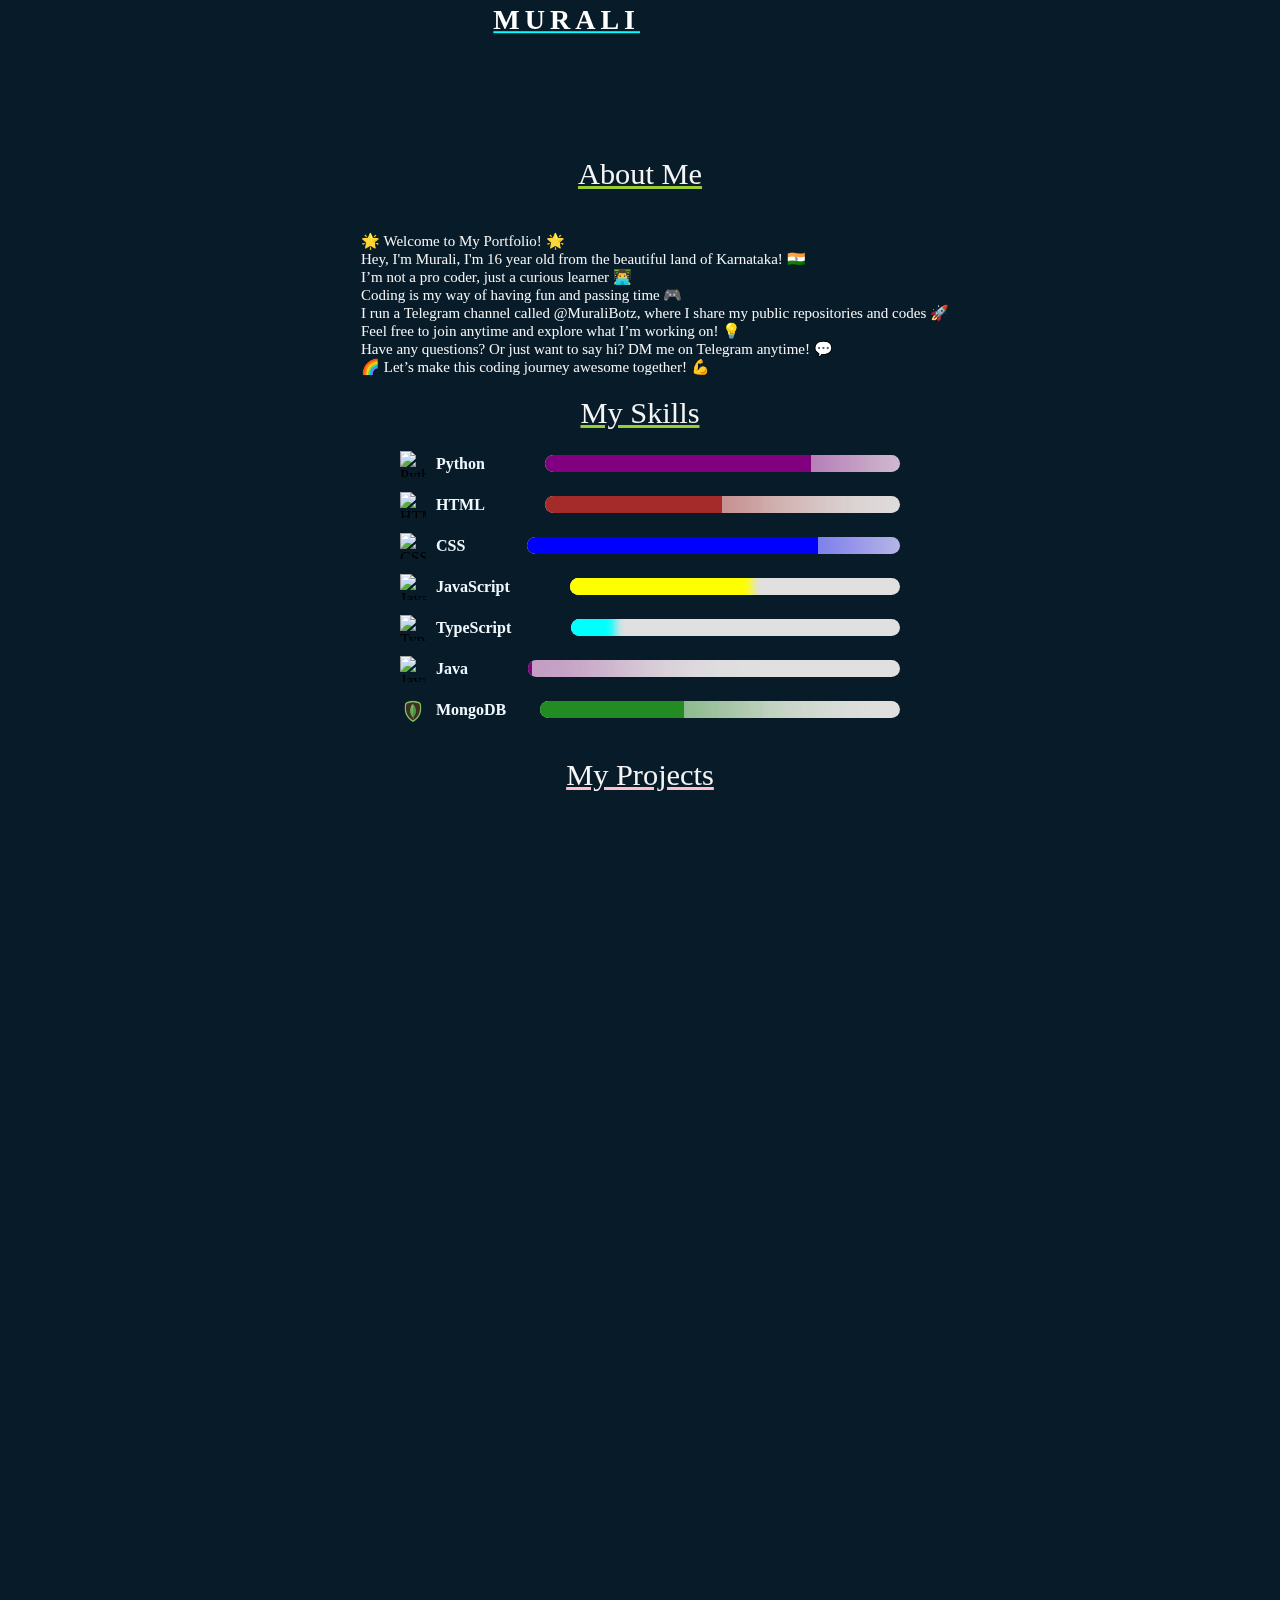
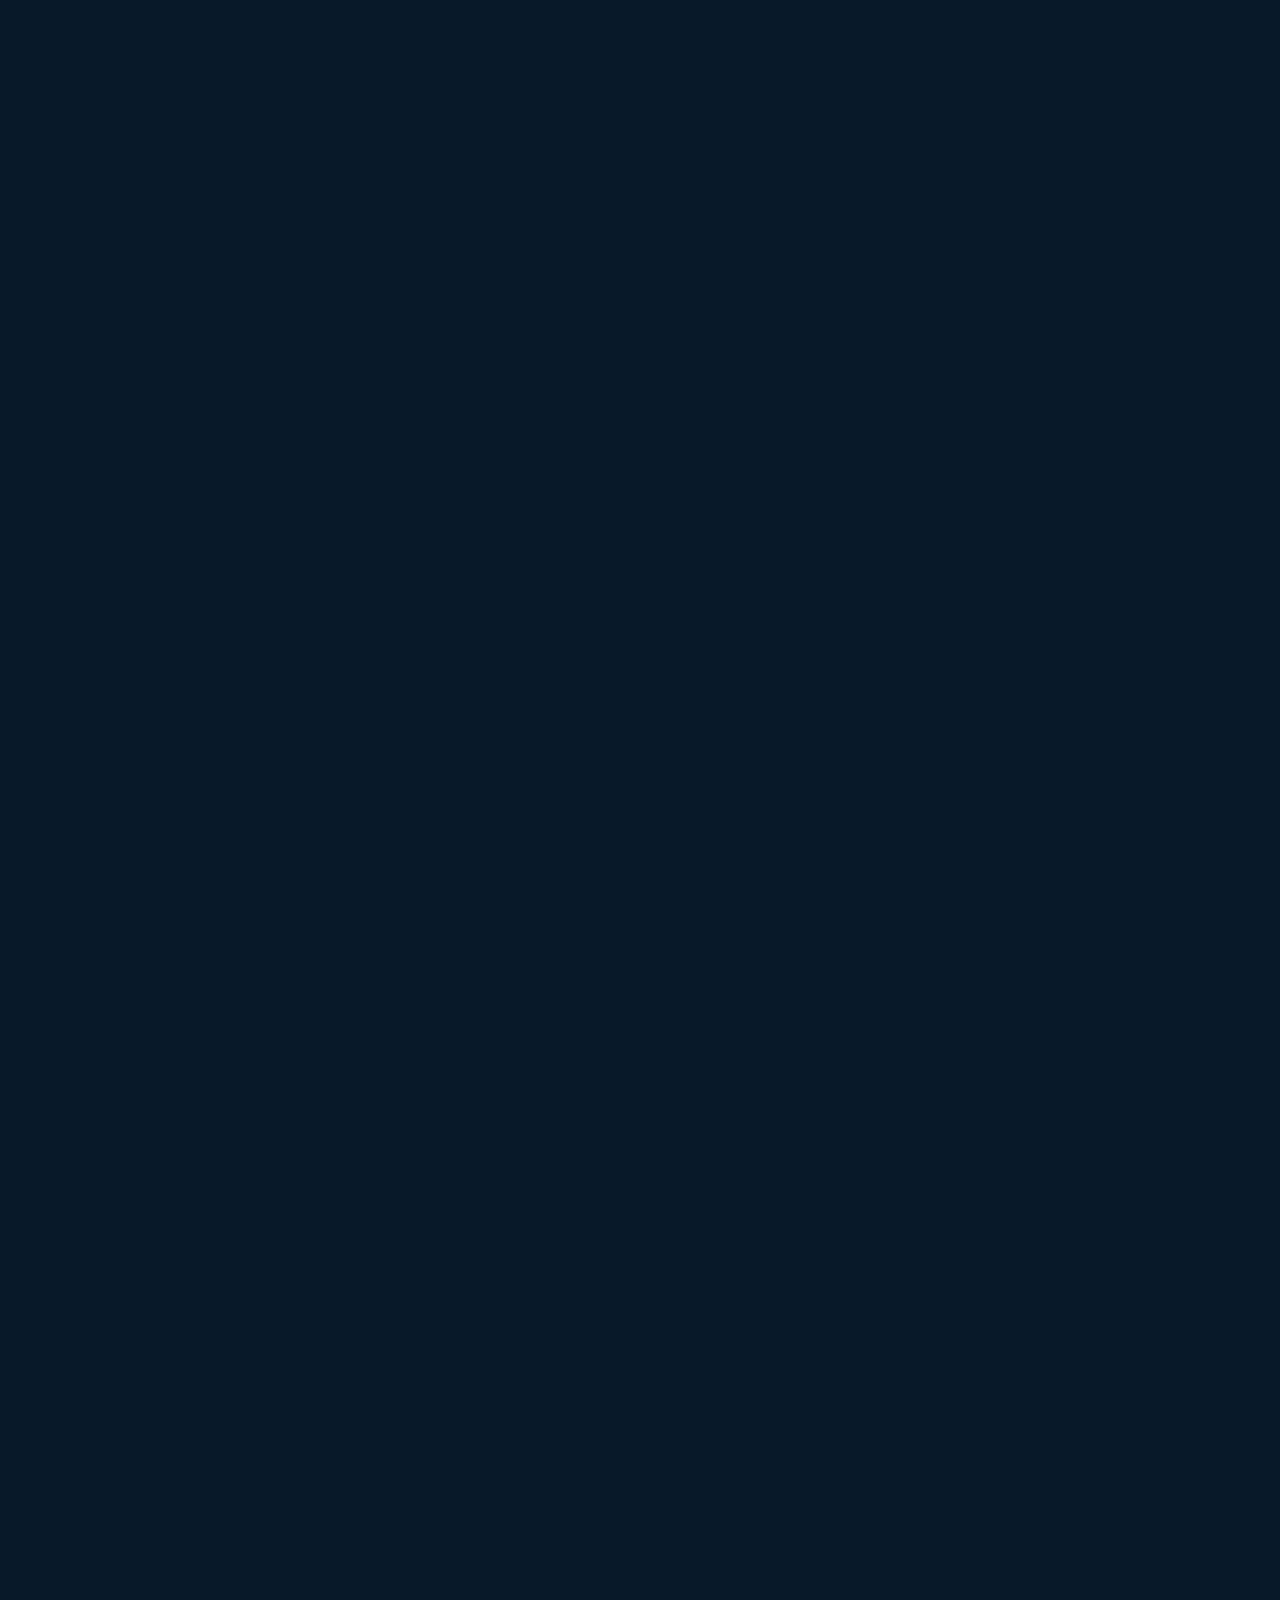
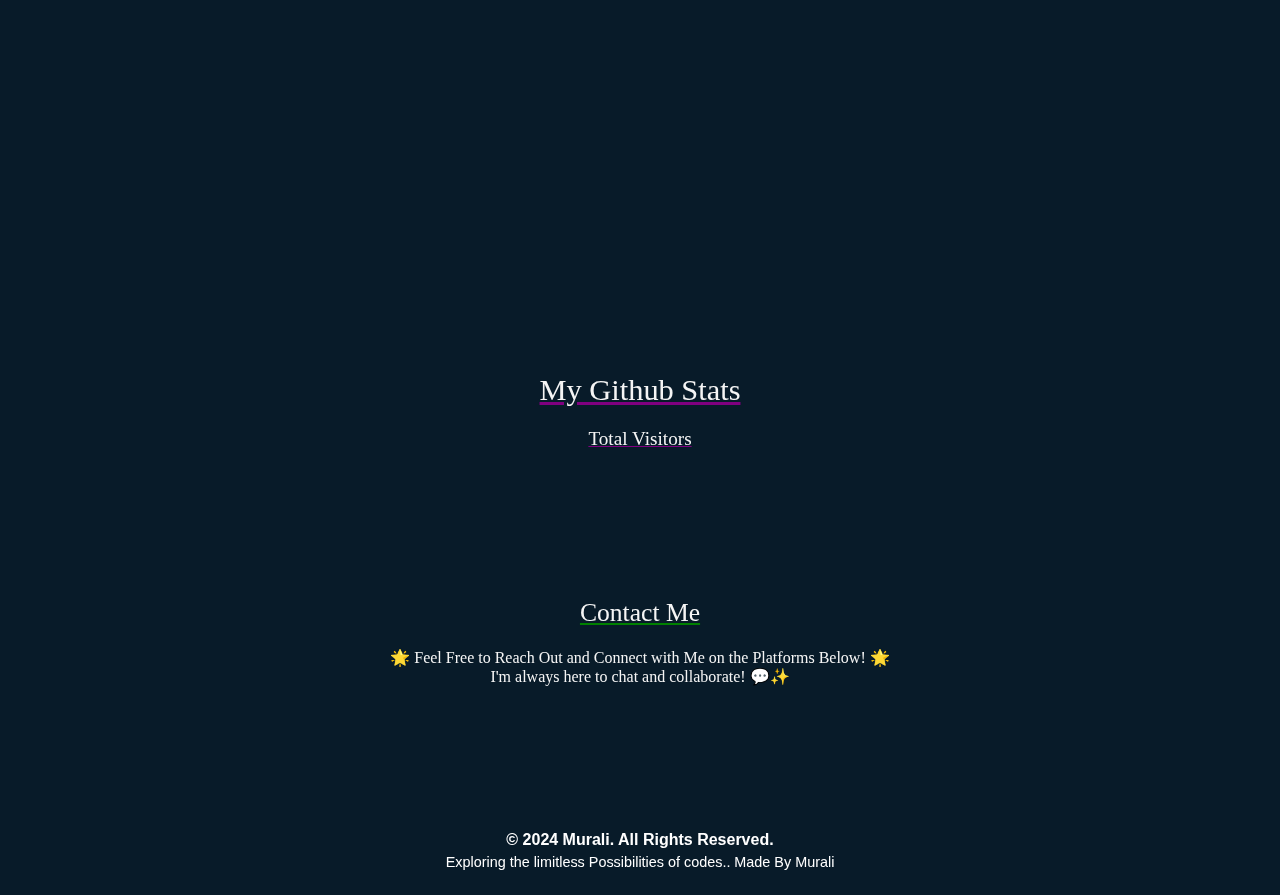
==== commit 4cbbfa71: "Update index.html" ====
--- a/index.html
+++ b/index.html
@@ -1,297 +1,313 @@
 <!DOCTYPE html>
 <html lang="en">
-
 <head>
   <meta charset="UTF-8">
   <meta name="viewport" content="width=device-width, initial-scale=1.0">
-  <meta name="description" content="Murali Portfolio | This Is My First Web Development Project.">
-  <meta itemprop="name" content="Murali Portfolio">
-  <meta itemprop="description" content="Murali Portfolio | This Is My First Web Development Project">
-  <meta itemprop="image" content="https://telegra.ph/file/b5dc43fe371cb75dbed54.jpg">
+  <meta name="description" content="🎉 Welcome to the Portfolio of Murali ! 🎉 | Dive into my First Web Development project! 🌐✨">
+  <meta itemprop="name" content="Murali Web">
+  <meta itemprop="description" content="Murali's Portfolio | Celebrating My First Steps in Web Development 🌟 This project marks the beginning of my exciting journey into the world of web development.">
+  <meta itemprop="image" content="img/main.png">
   <meta http-equiv="X-UA-Compatible" content="ie=edge">
-
-  <!-- Font Awesome -->
   <script src="https://kit.fontawesome.com/a81368914c.js"></script>
   <link href="https://cdnjs.cloudflare.com/ajax/libs/font-awesome/6.5.1/css/all.min.css" rel="stylesheet"
     integrity="sha512-DTOQO9RWCH3ppGqcWaEA1BIZOC6xxalwEsw9c2QQeAIftl+Vegovlnee1c9QX4TctnWMn13TZye+giMm8e2LwA=="
     crossorigin="anonymous" referrerpolicy="no-referrer" />
-
-  <!-- Google Fonts -->
   <link href="https://fonts.googleapis.com/css2?family=Cutive+Mono&family=Poppins:wght@100;200;300;400;500;600;700&display=swap"
     rel="stylesheet">
 
-  <!-- Boxicons -->
+  
   <link href='https://unpkg.com/boxicons@2.1.4/css/boxicons.min.css' rel='stylesheet'>
 
-  <!-- Custom CSS -->
-  <link rel="stylesheet" href="style.css">
-
-  <!-- Ionicons -->
+  
+  <link rel="stylesheet" href="Css/main.css">
+  <link rel="stylesheet" href="Css/my_projects.css">
+  <link rel="stylesheet" href="Css/Animation.css">
+
+  
   <script type="module" src="https://unpkg.com/ionicons@5.5.2/dist/ionicons/ionicons.esm.js"></script>
   <script nomodule src="https://unpkg.com/ionicons@5.5.2/dist/ionicons/ionicons.js"></script>
-
-  <!-- Typed.js and jQuery -->
+    
+  
   <script src="https://unpkg.com/typed.js@2.1.0/dist/typed.umd.js"></script>
   <script src="https://code.jquery.com/jquery-3.6.0.min.js"></script>
 
-  <!-- Page Title and Favicon -->
-  <title>Murali Portfolio</title>
-  <link rel="icon" href="Img/Logoo.png" type="image/x-icon">
-
-  <!-- Open Graph Meta Tags -->
-  <meta content="Murali Portfolio" property="og:site_name">
+  
+  <title>Murali Web</title>
+  <link rel="icon" href="img/main.png" type="image/x-icon">
+
+  
+  <meta content="Murali Web" property="og:site_name">
   <meta property="og:type" content="website">
   <meta content="https://MuraliBotz.github.io/" property="og:url">
   <meta content="Murali" property="og:title">
-  <meta content="https://telegra.ph/file/b5dc43fe371cb75dbed54.jpg" property="og:image">
-  <meta content="Murali Portfolio | This Is My First Web Development Project." property="og:description">
+  <meta content="img/main.png" property="og:image">
+  <meta content="Murali's Portfolio | Celebrating My First Steps in Web Development 🌟 This project marks the beginning of my exciting journey into the world of web development." property="og:description">
 </head>
 <body>
   <div id="gradient"></div>
-    <div class="firefly"></div>
-    <div class="firefly"></div>
-    <div class="firefly"></div>
-    <div class="firefly"></div>
-    <div class="firefly"></div>
-    <div class="firefly"></div>
-    <div class="firefly"></div>
-    <div class="firefly"></div>
-    <div class="firefly"></div>
-    <div class="firefly"></div>
-    <div class="firefly"></div>
-    <div class="firefly"></div>
-    <div class="firefly"></div>
-    <div class="firefly"></div>
-    <div class="firefly"></div>
-    <div class="firefly"></div>
-    <div class="firefly"></div>
-    <div class="firefly"></div>
-    <div class="firefly"></div>
-    <div class="firefly"></div>
-    <div class="firefly"></div>
-    <div class="firefly"></div>
-    <div class="firefly"></div>
-    <div class="firefly"></div>
-    <div class="firefly"></div>
-    <div class="firefly"></div>
-    <div class="firefly"></div>
-    <div class="firefly"></div>
-    <div class="firefly"></div>
-    <div class="firefly"></div>
-    <div class="firefly"></div>
-    <div class="firefly"></div>
-    <div class="firefly"></div>
-    <div class="firefly"></div>
-    <div class="firefly"></div>
-    <div class="firefly"></div>
-    <div class="firefly"></div>
-    <div class="firefly"></div>
-    <div class="firefly"></div>
-    <div class="firefly"></div>
-    <div class="firefly"></div>
-    <div class="firefly"></div>
-    <div class="firefly"></div>
-    <div class="firefly"></div>
-    <div class="firefly"></div>
-    <div class="firefly"></div>
-    <div class="firefly"></div>
-    <div class="firefly"></div>
-    <div class="firefly"></div>
-    <div class="firefly"></div>
-    <div class="firefly"></div>
-    <div class="firefly"></div>
-    <div class="firefly"></div>
-    <div class="firefly"></div>
-    <div class="firefly"></div>
-    <div class="firefly"></div>
-    <div class="firefly"></div>
-    <div class="firefly"></div>
-    <div class="firefly"></div>
-    <div class="firefly"></div>
-    <div class="firefly"></div>
-    <div class="firefly"></div>
-    <div class="firefly"></div>
-    <div class="firefly"></div>
-    <div class="firefly"></div>
-    <div class="firefly"></div>
-    <div class="firefly"></div>
-    <div class="firefly"></div>
-    <div class="firefly"></div>
-    <div class="firefly"></div>
-    <div class="firefly"></div>
-    <div class="firefly"></div>
-    <div class="firefly"></div>
-    <div class="firefly"></div>
-    <div class="firefly"></div>
-    <div class="firefly"></div>
-    <div class="firefly"></div>
-    <div class="firefly"></div>
-    <div class="firefly"></div>
-    <div class="firefly"></div>
-    <div class="firefly"></div>
-    <div class="firefly"></div>
-    <div class="firefly"></div>
-    <div class="firefly"></div>
-    <div class="firefly"></div>
-    <div class="firefly"></div>
-    <div class="firefly"></div>
-    <div class="firefly"></div>
-    <div class="firefly"></div>
-    <div class="firefly"></div>
-    <div class="firefly"></div>
-    <div class="firefly"></div>
-    <div class="firefly"></div>
-    <div class="firefly"></div>
-    <div class="firefly"></div>
-    <div class="firefly"></div>
-    <div class="firefly"></div>
-    <div class="firefly"></div>
-    <div class="firefly"></div>
-    <div class="firefly"></div>
-    <div class="firefly"></div>
-    <div class="firefly"></div>
-    <div class="firefly"></div>
-    <div class="firefly"></div>
-    <div id="menu-icon">
-    <ion-icon name="menu-outline"></ion-icon>
+  <canvas id="fireworksCanvas"></canvas>
+
+  
+  <div id="menu-icon">
+    <i class="fas fa-bars"></i> 
+  </div>
+
+  <div id="sidebar">
+  		
+  	<a href="https://t.me/ItzNotCoder" id="dev">DEVELOPER</a>
+    <a href="https://t.me/Muralibotz" id="channel">CHANNEL</a>
+    <a href="https://t.me/itzNotCoderz" id="group">GROUP</a>
+    <a href="https://MuraliBotz.github.io/Chiku" id="source-code">CHAT BOT</a>
+    <a href="https://MuraliBotz.github.io/Neko" id="developer">NEKO GENERATOR</a>
+    <a href="https://MuraliBotz.github.io/Music-Player" id="Music">Music Player</a>
+    <a href="https://github.com/MuraliBotz?tab=repositories" id="allsource">SOURCE CODE OF ALL</a>
+  </div>
+
+  <div id="overlay"></div>
+  <div class="png-image">
+    <img id="random-image" src="">
+  </div>
+<div class="glitch" data-glitch="MURALI">MURALI</div>
+ <div class="myname">
+    <span id="typingText"></span>
 </div>
-
-<div id="sidebar">
-    <a href="https://t.me/Muralibotz" id="channel">Channel</a>
-    <a href="https://t.me/itzNotCoderz" id="group">Group</a>
-    <a href="https://github.com/MuraliBotz/Chiku" id="source-code">Source Code</a>
-    <a href="https://t.me/itzNotCoder" id="developer">Developer</a>
+<div class="about-text">About Me</div>
+    <div id="greeting-text"></div>
+
+<div class="about-me-content">
+    🌟 Welcome to My Portfolio! 🌟<br>
+    Hey, I'm Murali, I'm 16 year old from the beautiful land of Karnataka! 🇮🇳<br>
+    I’m not a pro coder, just a curious learner 👨‍💻<br>
+    Coding is my way of having fun and passing time 🎮<br>
+    I run a Telegram channel called @MuraliBotz, where I share my public repositories and codes 🚀<br>
+    Feel free to join anytime and explore what I’m working on! 💡<br>
+    Have any questions? Or just want to say hi? DM me on Telegram anytime! 💬 <br>
+    🌈 Let’s make this coding journey awesome together! 💪
 </div>
 
-<div id="overlay"></div>
-
-  <div id="content">
-    
-    <div class="circle">
-      <img id="random-image" src="">
-    </div>
-    <div class="welcome-text">
-      Welcome To My Profile
-    </div>
-    <div class="MyName">My Name Is <span id="element"></span></div>
-    <div class="MyName"><span id="elementTwo"></span></div>
-    <div class="about-text">About Me</div>
-    <div id="greeting-text"></div>
-    <div class="about-me-content">
-      Welcome To My First Portfolio <br>
-      My Name Is Murali, Im From Karnataka <br>
-      My Age Is 16 And Im Not A Pro Coder <br>
-      I Just Do This Coding Only For My Timepass<br>
-      I Have A Channel @MuraliBotz On Telegram I <br>
-      Upload My All Public Repository And Codes There <br>
-      U Can Join...<br>
-      If You Still Have Any Questions Dm Me On Telegram !
-    </div>
-    <div class="skill-text">
-      My Skills
-    </div>
-    <div class="Python-bars">
-      <div class="bar">
-        <i class='bx bxl-python' style='color: purple'></i>
-        <div class="info"><span>PYTHON</span></div>
-        <div class="progess-line python"><span></span></div>
-      </div>
-    </div>
-    <div class="Java-bars">
-      <div class="bar">
-        <i class='bx bxl-javascript' style='color: pink'></i>
-        <div class="info"><span>JAVASCRIPT</span></div>
-        <div class="progess-line Java"><span></span></div>
-      </div>
-    </div>
-    <div class="Html-bars">
-      <div class="bar">
-        <i class='bx bxl-html5' style='color: brown'></i>
-        <div class="info"><span>HTML</span></div>
-        <div class="progess-line Html"><span></span></div>
-      </div>
-    </div>
-    <div class="Css-bars">
-      <div class="bar">
-        <i class='bx bxl-css3' style='color: green'></i>
-        <div class="info"><span>CSS</span></div>
-        <div class="progess-line css"><span></span></div>
-      </div>
-    </div>
-    <div class="my-bots-txt">
+  <div class="skill-text-main">My Skills</div>
+  
+    <div class="skills-wrapper">
+        <div class="skill-container">
+            <div class="skill-info">
+                <img src="https://upload.wikimedia.org/wikipedia/commons/c/c3/Python-logo-notext.svg" alt="Python Icon" class="skill-icon">
+                <span class="skill-text">Python</span>
+            </div>
+            <div class="skill-bar">
+                <div class="skill-progress python"></div>
+            </div>
+        </div>
+
+        <div class="skill-container">
+            <div class="skill-info">
+                <img src="https://upload.wikimedia.org/wikipedia/commons/6/61/HTML5_logo_and_wordmark.svg" alt="HTML Icon" class="skill-icon">
+                <span class="skill-text">HTML</span>
+            </div>
+            <div class="skill-bar">
+                <div class="skill-progress html"></div>
+            </div>
+        </div>
+
+        <div class="skill-container">
+            <div class="skill-info">
+                <img src="https://upload.wikimedia.org/wikipedia/commons/6/62/CSS3_logo.svg" alt="CSS Icon" class="skill-icon">
+                <span class="skill-text">CSS</span>
+            </div>
+            <div class="skill-bar">
+                <div class="skill-progress css"></div>
+            </div>
+        </div>
+
+        <div class="skill-container">
+            <div class="skill-info">
+                <img src="https://upload.wikimedia.org/wikipedia/commons/6/6a/JavaScript-logo.png" alt="JavaScript Icon" class="skill-icon">
+                <span class="skill-text">JavaScript</span>
+            </div>
+            <div class="skill-bar">
+                <div class="skill-progress javascript"></div>
+            </div>
+        </div>
+
+        <div class="skill-container">
+            <div class="skill-info">
+                <img src="https://upload.wikimedia.org/wikipedia/commons/4/4c/Typescript_logo_2020.svg" alt="TypeScript Icon" class="skill-icon">
+                <span class="skill-text">TypeScript</span>
+            </div>
+            <div class="skill-bar">
+                <div class="skill-progress typescript"></div>
+            </div>
+        </div>
+      <div class="skill-container">
+         <div class="skill-info">
+            <img src="https://upload.wikimedia.org/wikipedia/en/3/30/Java_programming_language_logo.svg" alt="Java Icon" class="skill-icon">
+            <span class="skill-text">Java</span>
+         </div>
+         <div class="skill-bar">
+           <div class="skill-progress java"></div>
+        </div>
+      </div>
+
+      <div class="skill-container">
+         <div class="skill-info">
+            <img src="img/mongo.png" alt="MongoDB Icon" class="skill-icon">
+            <span class="skill-text">MongoDB</span>
+         </div>
+         <div class="skill-bar">
+           <div class="skill-progress mongodb"></div>
+         </div>
+      </div>
+      
+    </div>
+<div class="my-bots-txt">
       My Projects
-    </div>
-    <div class="first hero">
-      <img class="hero-profile-img" src="https://MuraliBotz.github.io/Img/Chiku.png" alt="">
-      <div class="hero-description-bk"></div>
-      <div class="hero-logo">
-        <img src="https://MuraliBotz.github.io/Img/chikulogo.png" alt="">
-      </div>
-      <div class="hero-description">
-        <p>A Artificial Intelligence Chat Bot Made In Javascript Language <br>
-          Made By @MuraliBotz
-        </p>
-      </div>
-      <div class="hero-date">
-        <p>CHIKU CHAT BOT</p>
-      </div>
-      <div class="hero-btn">
+</div>
+  
+  <div class="chiku">
+      <img class="chiku-profile-img" src="img/Chiku.png" alt="">
+      <div class="chiku-description-bg"></div>
+      
+      <div class="chiku-description">
+        <p>🤖 An Cute Intelligent AI Chatbot crafted with the power of JavaScript 💻<br>
+       ✨ Created with passion by @MuraliBotz 🚀
+        </p>
+      </div>
+      
+      <div class="chiku-btn">
         <a href="https://muralibotz.github.io/Chiku">Chat With Chiku</a>
       </div>
       <div class="repo-btn">
         <a href="https://github.com/MuraliBotz/Chiku">Bot Repository</a>
       </div>
-    </div>
-    <div class="first hero">
-      <img class="hero-profile-img" src="https://MuraliBotz.github.io/Img/neko.png" alt="">
-      <div class="hero-description-bk"></div>
-      <div class="hero-logo">
-        <img src="https://MuraliBotz.github.io/Img/nekologo.png" alt="">
-      </div>
-      <div class="hero-description">
-        <p>A Random Neko Image Generator Made In Javascript Language <br>
-          Made By @MuraliBotz
-        </p>
-      </div>
-      <div class="hero-date">
-        <p>Neko Image Generator</p>
-      </div>
-      <div class="hero-btn">
+   </div>
+  <div class="Neko">
+      <img class="Neko-profile-img" src="img/nekos.png" alt="">
+      <div class="Neko-description-bg"></div>
+      <div class="Neko-description">
+        <p>🐱 A Random Neko Image Generator built with JavaScript 🎨<br>
+    ✨ Created with care by @MuraliBotz 🚀
+        </p>
+      </div>
+      <div class="Neko-btn">
         <a href="https://muralibotz.github.io/Neko">Visit Web</a>
       </div>
-      <div class="repo-btn">
+      <div class="Nekos-btn">
         <a href="https://github.com/MuraliBotz/Neko">Source Code</a>
       </div>
     </div>
-    <div class="github-stats-text">
+  <div class="Music">
+      <img class="Music-profile-img" src="img/music.png" alt="">
+      <div class="Music-description-bg"></div>
+      
+      <div class="Music-description">
+        <p>🎶 My Personal Music Player Website, crafted with JavaScript magic ✨<br>
+    🎧 Proudly made by @MuraliBotz 🚀
+        </p>
+      </div>
+      
+      <div class="Music-btn">
+        <a href="https://muralibotz.github.io/Music-Player">Visit Web</a>
+      </div>
+      <div class="Music2-btn">
+        <a href="https://github.com/MuraliBotz/Music-Player">Source Code</a>
+      </div>
+   </div>
+  <div class="Pokedex">
+      <img class="Pokedex-profile-img" src="img/pokedex.png" alt="">
+      <div class="Pokedex-description-bg"></div>
+      
+      <div class="Pokedex-description">
+        <p>🧑‍💻 A Pokedex Website powered by PokeAPI 🔍<br>
+    Catch 'em all and discover every Pokémon's details! 🕹️<br>
+    Made in JavaScript by @MuraliBotz 🎮
+        </p>
+      </div>
+      
+      <div class="Pokedex-btn">
+        <a href="https://muralibotz.github.io/Pokedex">Visit Web</a>
+      </div>
+      <div class="Pokedex2-btn">
+        <a href="https://github.com/MuraliBotz/Pokedex">Source Code</a>
+      </div>
+  </div>
+  <div class="Insta">
+      <img class="Insta-profile-img" src="img/insta.png" alt="">
+      <div class="Insta-description-bg"></div>
+      
+      <div class="Insta-description">
+        <p>📥 An Instagram Video & Post Downloader 🔗<br>
+    Brought to you by @MuraliBotz & Team Hazex 💻
+        </p>
+      </div>
+      
+      <div class="Insta-btn">
+        <a href="https://muralibotz.github.io/Insta">Visit Web</a>
+      </div>
+      <div class="Insta2-btn">
+        <a href="https://github.com/MuraliBotz/Insta">Source Code</a>
+      </div>
+  </div>
+  <div class="Ai">
+      <img class="Ai-profile-img" src="img/ai.png" alt="">
+      <div class="Ai-description-bg"></div>
+      
+      <div class="Ai-description">
+        <p>🎨 An Animated AI Image Generator 🖼️ <br>
+    Crafted by @MuraliBotz & Team Hazex 🤖✨
+        </p>
+      </div>
+      
+      <div class="Ai-btn">
+        <a href="https://muralibotz.github.io/Image-Gen">Visit Web</a>
+      </div>
+      <div class="Ai2-btn">
+        <a href="https://github.com/MuraliBotz/Image-Gen">Source Code</a>
+      </div>
+  </div>
+  <div class="github-stats-text">
       My Github Stats
     </div>
     <div class="visitors-text">
       Total Visitors
     </div>
-    <a href="https://github.com/MURALIBOTZ" target="_blank">
+    <a target="_blank">
       <img class="visitors" src="https://profile-counter.glitch.me/MURALIBOTZ/count.svg" alt="" />
     </a>
-    <a href="https://github.com/MURALIBOTZ" target="_blank">
+  
+    <a target="_blank">
       <img class="github-stats" src="https://github-readme-stats.vercel.app/api?username=MuraliBotz&show_icons=true&theme=vision-friendly-dark" alt="GitHub Stats" />
     </a>
-    <a href="https://github.com/MURALIBOTZ" target="_blank">
+    <a target="_blank">
       <img class="Zgithub-stats" src="https://github-readme-streak-stats.herokuapp.com/?user=MURALIBOTZ&theme=chartreuse-dark&hide_border=True&bg_color=000000" alt="GitHub Stats" />
     </a>
-    <a href="https://github.com/MURALIBOTZ" target="_blank">
+    <a target="_blank">
       <img class="most-lang" src="https://github-readme-stats.vercel.app/api/top-langs/?username=MuraliBotz&size_weight=0.0005&count_weight=0.5&layout=compact&theme=vision-friendly-dark" alt="GitHub Stats" />
     </a>
-    <div class="contact-me-text">
+  
+  
+  <div class="contact-me-text">
       Contact Me 
     </div>
+  <div class="contact-me-c">
+    🌟 Feel Free to Reach Out and Connect with Me on the Platforms Below! 🌟<br>
+    I'm always here to chat and collaborate! 💬✨
+  </div>
     <div class="social-media">
       <a href="https://t.me/ItzNotCoder" style="--i:6"><i class='bx bxl-telegram'></i></a>
       <a href="https://Instagram.com/MuraliBotz" style="--i:7"><i class='bx bxl-instagram'></i></a>
       <a href="mailto:muralimurali3211260@gmail.com" style="--i:8"><i class='bx bxl-gmail'></i></a>
       <a href="https://github.com/MuraliBotz" style="--i:8"><i class='bx bxl-github'></i></a>
-    </div>
-  </div>
-  <script src="https://MuraliBotz.github.io/run.js"></script>
+      <a href="https://codepen.io/MuraliBotz" style="--i:8"><i class='bx bxl-codepen'></i></a>
+
+    </div>
+  <footer class="footer">
+  <div class="footer-content">
+    <p>&copy; 2024 Murali. All Rights Reserved.</p>
+    <p>Exploring the limitless Possibilities of codes.. Made By Murali </p>
+  </div>
+</footer>
+
+  <script src="Java/murali.js"></script>
+  <script src="Java/fireworks.js"></script>
+  <script src="Java/background.js"></script>
 </body>
-</html>
-
+<html>
--- a/Css/main.css
+++ b/Css/main.css
@@ -0,0 +1,550 @@
+* {
+  margin: 0;
+  padding: 0;
+  box-sizing: border-box;
+  scroll-behavior: smooth;
+}
+
+body {
+  font-family: serif;
+  display: flex;
+  background-color: #081b29;
+  min-height: 100vh;
+  width: 100%;
+  overflow-x: hidden;
+  flex-direction: column;
+  justify-content: flex-start;
+  align-items: center;
+  overflow-x: hidden;
+  place-items: center;
+  
+}
+
+canvas {
+            position: absolute; 
+            top: 0;
+            left: 0;
+            max-width: 100%; 
+            max-height: 100%; 
+            pointer-events: none;
+            z-index: -1;
+        }
+
+
+#gradient {
+  position: fixed;
+  top: 0;
+  left: 0;
+  width: 100%;
+  height: 100%;
+  z-index: -3;
+}
+
+#sidebar {
+    position: fixed;
+    top: 0;
+    left: -300px; 
+    width: 250px;
+    height: 100%;
+    background: transparent;
+    color: white;
+    transition: left 0.3s ease;
+    z-index: 1000;
+    padding: 80px 20px 20px;
+    backdrop-filter: blur(30px);
+}
+
+#sidebar.active {
+    left: 0;
+}
+
+#sidebar a {
+    display: block;
+    padding: 15px;
+    font-size: 1em;
+    color: white;
+    text-decoration: none;
+    border-bottom: 1px solid cyan;
+}
+
+#sidebar a:hover {
+   background: #03e9f4;
+    color: #050801;
+    box-shadow: 0 0 5px #03e9f4,
+                0 0 25px #03e9f4,
+                0 0 50px #03e9f4,
+                0 0 200px #03e9f4;
+     -webkit-box-reflect:below 1px linear-gradient(transparent, #0005);
+}
+
+
+#menu-icon {
+    position: fixed;
+    top: 20px;
+    left: 20px;
+    font-size: 1.2em;
+    color: white;
+    z-index: 1001;
+    cursor: pointer;
+}
+
+#menu-icon i {
+    color: white;
+}
+
+#overlay {
+    position: fixed;
+    top: 0;
+    left: 0;
+    width: 100%;
+    height: 100%;
+    background: transparent;
+    visibility: hidden;
+    opacity: 0;
+    transition: opacity 0.3s ease;
+    z-index: 999;
+}
+
+#overlay.active {
+    visibility: visible;
+    opacity: 1;
+}
+
+.png-image {
+    display: flex;
+    justify-content: center;
+    align-items: center;
+    animation: multiGlow 70s infinite;
+    animation-delay: 1s; 
+  filter: drop-shadow(0 0 2rem cyan); 
+}
+
+
+
+
+img {
+  max-width: 50%;
+}
+
+.glitch {
+    position: relative;
+    text-align: center;
+    transform: translate(-50%, -50%); 
+    font-size: 28px;
+    font-weight: 700;
+    line-height: 1.2;
+    color: #fff;
+    top: 20px;
+    letter-spacing: 5px;
+    z-index: 1;
+    animation: shift 1s ease-in-out infinite alternate;
+    text-decoration: underline;
+    text-decoration-color: cyan;
+}
+
+.glitch:before,
+.glitch:after {
+    display: block;
+    content: ""; 
+    position: absolute;
+    top: 0;
+    left: 0;
+    opacity: 0.8;
+  
+}
+
+.glitch:before {
+    animation: glitch 0.4s cubic-bezier(0.25, 0.46, 0.45, 0.94) both infinite;
+    color: black;
+    z-index: -1;
+  text-align: center;
+}
+
+.glitch:after {
+    animation: glitch 0.4s cubic-bezier(0.25, 0.46, 0.45, 0.94) reverse both infinite;
+    color: cyan;
+    z-index: -2;
+  text-align: center;
+}
+
+
+
+.myname {
+    font-size: 25px;
+    font-weight: 200;
+    color: white; 
+    margin-left: 10px;
+    margin-top: 20px;
+    white-space: pre-wrap; 
+    text-align: left; 
+    font-family: serif;
+    position: absolute;
+    top: 330px; 
+    left: -15px; 
+}
+
+#typingText {
+    color: cyan; 
+}
+
+
+.about-text {
+  display: flex;
+  justify-content: center;
+  align-items: center;
+  animation: slideLeft 2s ease forwards;
+  animation-delay: calc(.2s * var(--i));
+  color: whitesmoke;
+  width: auto;
+  height: auto;
+  white-space: nowrap;
+  font-size: 1.9em;
+  margin-top: 123px;
+  
+  text-decoration: underline;
+  text-decoration-color: yellowgreen;
+  
+}
+
+@keyframes slideLeft {
+    0% {
+        transform: translateX(100px);
+        opacity: 0;
+    }
+    100% {
+        transform: translateX(0);
+        opacity: 1;
+    }
+}
+
+#greeting-text {
+    font-size: 17px;
+    color: whitesmoke;
+    margin-top: 20px;
+  margin-left: 30px;
+    animation: slideLeft 2s ease forwards;
+  animation-delay: calc(.2s * var(--i));
+}
+
+.about-me-content {
+  font-size: 15px;
+    color: whitesmoke;
+    margin-top: 20px;
+  margin-left: 30px;
+    animation: slideTop 2s ease forwards;
+  animation-delay: calc(.2s * var(--i));
+}
+
+
+
+
+
+.skills-wrapper {
+    display: flex;
+    flex-direction: column;
+    align-items: flex-start;
+    justify-content: flex-start;
+    margin-left: 20px;
+    padding-top: 20px;
+}
+
+.skill-container {
+    display: flex;
+    align-items: center;
+    margin-bottom: 15px;
+    width: 500px;
+}
+
+.skill-info {
+    display: flex;
+    align-items: center;
+    width: 180px; 
+}
+
+.skill-icon {
+    width: 26px;
+    height: 26px;
+    margin-right: 10px;
+}
+
+.skill-text {
+    font-size: 16px;
+    font-weight: bold;
+  color: aliceblue;
+}
+
+.skill-bar {
+    width: 200%;
+    height: 17px;
+    background-color: #e0e0e0;
+    border-radius: 10px;
+  border-color: transparent;
+    overflow: hidden;
+    margin-left: 60px;
+}
+
+.skill-progress {
+    height: 100%;
+    border-radius: 10px 0 0 10px;
+  box-shadow: 0 0 10px rgba(0, 0, 0, 0.3);
+}
+
+.python {
+    width: 75%; 
+    background-color: purple;
+  box-shadow: 0 0 150px 50px purple;
+}
+
+.html {
+    width: 50%; 
+    background-color: brown;
+  box-shadow: 0 0 150px 50px brown;
+}
+
+.css {
+    width: 78%; 
+    background-color: blue;
+  box-shadow: 0 0 150px 50px blue;
+}
+
+.javascript {
+    width: 40%; 
+    background-color: yellow;
+  box-shadow: 0 0 10px 50px yellow;
+}
+
+.typescript {
+    width: 10%; 
+    background-color: cyan;
+  box-shadow: 0 0 10px 11px cyan;
+}
+
+.java {
+  width: 1%; 
+    background-color: purple;
+  box-shadow: 0 0 150px 50px purple;
+}
+
+.mongodb {
+  width: 40%; 
+    background-color: forestgreen;
+  box-shadow: 0 0 150px 50px forestgreen;
+}
+
+.skill-text-main {
+  display: flex;
+  justify-content: center;
+  align-items: center;
+  animation: slideLeft 2s ease forwards;
+  animation-delay: calc(.2s * var(--i));
+  color: whitesmoke;
+  width: auto;
+  height: auto;
+  white-space: nowrap;
+  font-size: 1.9em;
+ 
+  position: relative;
+  text-decoration: underline;
+  text-decoration-color: yellowgreen;
+  margin-top: 20px;
+}
+
+.my-bots-txt {
+  display: flex;
+  justify-content: center;
+  align-items: center;
+  animation: slideLeft 3s ease forwards;
+  animation-delay: calc(.2s * var(--i));
+  color: whitesmoke;
+  width: auto;
+  height: auto;
+  white-space: nowrap;
+  font-size: 1.9em;
+  text-align: center;
+  margin-top: 20px;
+  text-decoration: underline;
+  text-decoration-color: pink;
+}
+
+
+.github-stats-text {
+  display: flex;
+  justify-content: center;
+  align-items: center;
+  animation: slideLeft 3s ease forwards;
+  animation-delay: calc(.2s * var(--i));
+  color: whitesmoke;
+  width: auto;
+  height: auto;
+  white-space: nowrap;
+  font-size: 1.9em;
+  text-align: center;
+  margin-top: 20px;
+  text-decoration: underline;
+  text-decoration-color: purple;
+}
+
+.visitors-text {
+  display: flex;
+  justify-content: center;
+  align-items: center;
+  animation: slideLeft 3s ease forwards;
+  animation-delay: calc(.2s * var(--i));
+  color: whitesmoke;
+  width: auto;
+  height: auto;
+  white-space: nowrap;
+  font-size: 1.2em;
+  text-align: center;
+  margin-top: 20px;
+  text-decoration: underline;
+  text-decoration-color: purple;
+}
+
+
+.visitors {
+  width: 44%;
+  height: 4%;
+   display: flex;
+  justify-content: center;
+  align-items: center;
+  align-content: center;
+  position: relative;
+  animation: Scale 2s ease forwards; 
+    scale: 0; 
+    animation-delay: 2s; 
+  margin-left: 96px;
+  margin-top: 10px;
+}
+
+
+
+
+
+
+.github-stats {
+  
+  max-width: 150%;
+  height: 50%;
+  opacity: 1;
+  border-radius: 10px;
+  margin-left: 20px;
+  margin-top: 40px;
+  animation: Scale 2s ease forwards; 
+    scale: 0; 
+    animation-delay: 2s; 
+}
+
+.Zgithub-stats {
+  max-width: 150%;
+  height: 50%;
+  opacity: 1;
+  border-radius: 10px;
+  margin-left: 20px;
+  animation: Scale 2s ease forwards; 
+    scale: 0; 
+    animation-delay: 2s; 
+}
+
+
+.most-lang {
+  max-width: 150%;
+  height: 50%;
+  opacity: 1;
+  border-radius: 10px;
+  margin-left: 40px;
+  animation: Scale 2s ease forwards; 
+    scale: 0; 
+    animation-delay: 2s; 
+}
+
+
+.contact-me-text {
+  display: flex;
+  justify-content: center;
+  align-items: center;
+  animation: slideLeft 4s ease forwards;
+  animation-delay: calc(.2s * var(--i));
+  color: whitesmoke;
+  width: auto;
+  height: auto;
+  white-space: nowrap;
+  font-size: 1.6em;
+  text-align: center;
+  margin-top: 20px;
+  text-decoration: underline;
+  text-decoration-color: green;
+  
+}
+
+.contact-me-c {
+  display: flex;
+  justify-content: center;
+  align-items: center;
+  animation: slideLeft 4s ease forwards;
+  animation-delay: calc(.2s * var(--i));
+  color: whitesmoke;
+  width: auto;
+  height: auto;
+  white-space: nowrap;
+  font-size: 1em;
+  text-align: center;
+  margin-top: 20px;
+  
+}
+
+.social-media {
+    display: flex;
+    justify-content: center;
+    align-items: center;
+    margin-top: 30px;
+}
+
+.social-media a {
+    display: flex;
+    justify-content: center;
+    align-items: center;
+    width: 50px;
+    height: 50px;
+    background: transparent;
+    border: 2px solid cyan;
+    border-radius: 50%;
+    font-size: 20px;
+    color: cyan;
+    text-decoration: none;
+    margin: 0 15px;
+    transition: 0.5s ease;
+    opacity: 0;
+    animation: slideLeft 3s ease forwards;
+    animation-delay: calc(.2s * var(--i));
+}
+
+.social-media a:hover {
+    background-color: cyan;
+    color: black;
+    box-shadow: 0 0 5px cyan, 0 0 25px cyan, 0 0 50px cyan, 0 0 100px cyan, 0 0 200px cyan;
+}
+
+.footer {
+  background-color: transparent;
+  color: white;              
+  text-align: center;         
+  padding: 20px 0;    
+  position: relative;
+  bottom: 0;
+  top: 40px;
+  width: 100%;
+  font-family: 'Arial', sans-serif;
+}
+
+.footer-content p {
+  margin: 5px 0;              
+}
+
+.footer-content p:first-child {
+  font-weight: 700;           
+}
+
+.footer-content p:last-child {
+  font-size: 0.9rem;    
+}
--- a/Css/my_projects.css
+++ b/Css/my_projects.css
@@ -0,0 +1,621 @@
+.chiku {
+  display: inline-block;
+  position: relative;
+  align-items: center;
+  justify-content: center;
+  width: 400px;
+  min-width: 400px;
+  height: 400px;
+  border-radius: 30px;
+  overflow:hidden;
+  box-shadow: 5px 5px 30px rgba(0, 0, 0, 0.3);
+  margin: 30px;
+  margin-left: 60px;
+  backdrop-filter: blur(5px);
+    animation: Scale 2.7s ease forwards; 
+    scale: 0; 
+    animation-delay: 2s; 
+}
+
+.chiku-profile-img {
+  max-width: 100%;
+  height: 75%;
+  object-fit: cover;
+  margin-left: 50px;
+}
+
+.chiku-description-bg {
+  background: linear-gradient(0deg, #ff5f6d, #ffc371);
+
+  border-radius: 30px;
+  position: absolute;
+  top: 60%;
+  left: -5px;
+  height: 65%;
+  width: 100%;
+ }
+
+
+
+.chiku-description {
+  position: relative;
+  color: #fff;
+  font-size: 12px;
+  left: 10px;
+  top: -8%;
+}
+
+.chiku-btn {
+  position: absolute;
+  color: #fff;
+  left: 13px;
+  bottom: 6%;
+  
+}
+
+.chiku-btn a {
+  display: inline-block;
+    padding: 6px 7px;
+    background: transparent;
+    border-radius: 16px;
+    color: black;
+    letter-spacing: 1px;
+    text-decoration: none;
+    
+    box-shadow: 0 0 5px #FF5C00, 0 0 10px #FF5C00;
+    transition: box-shadow 1s ease;
+}
+
+.chiku-btn a:hover {
+    box-shadow: 0 0 5px #FF5C00, 0 0 25px #FF5C00, 0 0 50px #FF5C00, 0 0 100px #FF5C00, 0 0 200px #FF5C00;
+  background: #FF5C00;
+  color: black;
+  
+}
+
+.repo-btn {
+  position: absolute;
+  color: #fff;
+  right: 13px;
+  bottom: 6%;
+  
+}
+
+.repo-btn a {
+  display: inline-block;
+    padding: 6px 7px;
+    background: transparent;
+    border-radius: 16px;
+    color: black;
+    letter-spacing: 1px;
+    text-decoration: none;
+    
+  box-shadow: 0 0 5px #FF5C00, 0 0 10px #FF5C00;
+    transition: box-shadow 1s ease;
+}
+
+.repo-btn a:hover {
+    box-shadow: 0 0 5px #FF5C00, 0 0 25px #FF5C00, 0 0 50px #FF5C00, 0 0 100px #FF5C00, 0 0 200px #FF5C00;
+  background: #FF5C00;
+  color: black;
+}
+
+
+.Neko {
+  display: inline-block;
+  position: relative;
+  align-items: center;
+  justify-content: center;
+  width: 400px;
+  min-width: 400px;
+  height: 400px;
+  border-radius: 30px;
+  overflow:hidden;
+  box-shadow: 5px 5px 30px rgba(0, 0, 0, 0.3);
+  margin: 30px;
+  margin-left: 60px;
+  backdrop-filter: blur(5px);
+    animation: Scale 2.7s ease forwards; 
+    scale: 0; 
+    animation-delay: 2s; 
+}
+
+.Neko-profile-img {
+  max-width: 100%;
+  height: 75%;
+  object-fit: cover;
+  margin-left: 50px;
+  margin-top: -20px;
+}
+
+.Neko-description-bg {
+  background: linear-gradient(0deg, #f953c6, #b91d73);
+
+  border-radius: 30px;
+  position: absolute;
+  top: 60%;
+  left: -5px;
+  height: 65%;
+  width: 100%;
+ }
+
+
+
+.Neko-description {
+  position: relative;
+  color: #fff;
+  font-size: 12px;
+  left: 10px;
+  top: -8%;
+}
+
+.Neko-btn {
+  position: absolute;
+  color: #fff;
+  left: 13px;
+  bottom: 6%;
+  
+}
+
+.Neko-btn a {
+  display: inline-block;
+    padding: 6px 7px;
+    background: transparent;
+    border-radius: 16px;
+    color: #A8E6CF;
+    letter-spacing: 1px;
+    text-decoration: none;
+    
+    box-shadow: 0 0 5px #DA70D6, 0 0 10px #DA70D6;
+    transition: box-shadow 1s ease;
+}
+
+.Neko-btn a:hover {
+    box-shadow: 0 0 5px #DA70D6, 0 0 25px #DA70D6, 0 0 50px #DA70D6, 0 0 100px #DA70D6, 0 0 200px #DA70D6;
+  background: #DA70D6;
+  color: black;
+  
+}
+
+.Nekos-btn {
+  position: absolute;
+  color: #fff;
+  right: 13px;
+  bottom: 6%;
+  
+}
+
+.Nekos-btn a {
+  display: inline-block;
+    padding: 6px 7px;
+    background: transparent;
+    border-radius: 16px;
+    color: #A8E6CF;
+    letter-spacing: 1px;
+    text-decoration: none;
+    
+  box-shadow: 0 0 5px orchid, 0 0 10px orchid;
+    transition: box-shadow 1s ease;
+}
+
+.Nekos-btn a:hover {
+    box-shadow: 0 0 5px #DA70D6, 0 0 25px #DA70D6, 0 0 50px #DA70D6, 0 0 100px #DA70D6, 0 0 200px #DA70D6;
+  background: #DA70D6;
+  color: black;
+}
+
+
+.Music {
+  display: inline-block;
+  position: relative;
+  align-items: center;
+  justify-content: center;
+  width: 400px;
+  min-width: 400px;
+  height: 400px;
+  border-radius: 30px;
+  overflow:hidden;
+  box-shadow: 5px 5px 30px rgba(0, 0, 0, 0.3);
+  margin: 30px;
+  margin-left: 60px;
+  backdrop-filter: blur(5px);
+    animation: Scale 2.7s ease forwards; 
+    scale: 0; 
+    animation-delay: 2s; 
+}
+
+.Music-profile-img {
+  max-width: 100%;
+  height: 75%;
+  object-fit: cover;
+  
+}
+
+.Music-description-bg {
+  background: linear-gradient(0deg, #654ea3, #eaafc8);
+
+  border-radius: 30px;
+  position: absolute;
+  top: 60%;
+  left: -5px;
+  height: 65%;
+  width: 100%;
+ 
+}
+
+
+
+.Music-description {
+  position: relative;
+  color: #fff;
+  font-size: 12px;
+  left: 10px;
+  top: -8%;
+}
+
+.Music-btn {
+  position: absolute;
+  color: #fff;
+  left: 13px;
+  bottom: 6%;
+  
+}
+
+.Music-btn a {
+    display: inline-block;
+    padding: 6px 7px;
+    background: transparent;
+    border-radius: 16px;
+    color: #9FE2BF;
+    letter-spacing: 1px;
+    text-decoration: none;
+    
+    box-shadow: 0 0 5px #9FE2BF, 0 0 10px #9FE2BF;
+    transition: box-shadow 1s ease;
+}
+
+.Music-btn a:hover {
+    box-shadow: 0 0 5px #9FE2BF, 0 0 25px #9FE2BF, 0 0 50px #9FE2BF, 0 0 100px #9FE2BF, 0 0 200px #9FE2BF;
+  background: #9FE2BF;
+  color: black;
+  
+}
+
+.Music2-btn {
+  position: absolute;
+  color: #fff;
+  right: 13px;
+  bottom: 6%;
+  
+}
+
+.Music2-btn a {
+  display: inline-block;
+    padding: 6px 7px;
+    background: transparent;
+    border-radius: 16px;
+    color: #9FE2BF;
+    letter-spacing: 1px;
+    text-decoration: none;
+    
+  box-shadow: 0 0 5px #9FE2BF, 0 0 10px #9FE2BF;
+    transition: box-shadow 1s ease;
+}
+
+.Music2-btn a:hover {
+    box-shadow: 0 0 5px #9FE2BF, 0 0 25px #9FE2BF, 0 0 50px #9FE2BF, 0 0 100px #9FE2BF, 0 0 200px #9FE2BF;
+  background: #9FE2BF;
+  color: black;
+}
+
+.Pokedex {
+  display: inline-block;
+  position: relative;
+  align-items: center;
+  justify-content: center;
+  width: 400px;
+  min-width: 400px;
+  height: 400px;
+  border-radius: 30px;
+  overflow:hidden;
+  box-shadow: 5px 5px 30px rgba(0, 0, 0, 0.3);
+  margin: 30px;
+  margin-left: 60px;
+  backdrop-filter: blur(5px);
+    animation: Scale 2.7s ease forwards; 
+    scale: 0; 
+    animation-delay: 2s; 
+}
+
+.Pokedex-profile-img {
+  max-width: 100%;
+  height: 75%;
+  object-fit: cover;
+  
+}
+
+.Pokedex-description-bg {
+  background: linear-gradient(90deg, #3a7bd5, #3a7bd5);
+
+
+  border-radius: 30px;
+  position: absolute;
+  top: 60%;
+  left: -5px;
+  height: 65%;
+  width: 100%;
+ 
+}
+
+
+
+.Pokedex-description {
+  position: relative;
+  color: #fff;
+  font-size: 12px;
+  left: 10px;
+  top: -8%;
+}
+
+.Pokedex-btn {
+  position: absolute;
+  color: #D4A5A5;
+  left: 13px;
+  bottom: 6%;
+  
+}
+
+.Pokedex-btn a {
+    display: inline-block;
+    padding: 6px 7px;
+    background: transparent;
+    border-radius: 16px;
+    color: black;
+    letter-spacing: 1px;
+    text-decoration: none;
+    
+    box-shadow: 0 0 5px #B3E5FC, 0 0 10px #B3E5FC;
+    transition: box-shadow 1s ease;
+}
+
+.Pokedex-btn a:hover {
+    box-shadow: 0 0 5px #B3E5FC, 0 0 25px #B3E5FC, 0 0 50px #B3E5FC, 0 0 100px #B3E5FC, 0 0 200px #B3E5FC;
+  background: #B3E5FC;
+  color: black;
+  
+}
+
+.Pokedex2-btn {
+  position: absolute;
+  color: green;
+  right: 13px;
+  bottom: 6%;
+  
+}
+
+.Pokedex2-btn a {
+  display: inline-block;
+    padding: 6px 7px;
+    background: transparent;
+    border-radius: 16px;
+    color: black;
+    letter-spacing: 1px;
+    text-decoration: none;
+    
+  box-shadow: 0 0 5px #B3E5FC, 0 0 10px #B3E5FC;
+    transition: box-shadow 1s ease;
+}
+
+.Pokedex2-btn a:hover {
+    box-shadow: 0 0 5px #B3E5FC, 0 0 25px #B3E5FC, 0 0 50px #B3E5FC, 0 0 100px #B3E5FC, 0 0 200px #B3E5FC;
+  background: #B3E5FC;
+  color: black;
+}
+
+.Insta {
+  display: inline-block;
+  position: relative;
+  align-items: center;
+  justify-content: center;
+  width: 400px;
+  min-width: 400px;
+  height: 400px;
+  border-radius: 30px;
+  overflow:hidden;
+  box-shadow: 5px 5px 30px rgba(0, 0, 0, 0.3);
+  margin: 30px;
+  margin-left: 60px;
+  backdrop-filter: blur(5px);
+    animation: Scale 2.7s ease forwards; 
+    scale: 0; 
+    animation-delay: 2s; 
+}
+
+.Insta-profile-img {
+  max-width: 100%;
+  height: 75%;
+  object-fit: cover;
+  
+}
+
+.Insta-description-bg {
+  background: linear-gradient(90deg, #11998e, #38ef7d);
+
+  border-radius: 30px;
+  position: absolute;
+  top: 60%;
+  left: -5px;
+  height: 65%;
+  width: 100%;
+ 
+}
+
+
+
+.Insta-description {
+  position: relative;
+  color: #fff;
+  font-size: 12px;
+  left: 10px;
+  top: -8%;
+}
+
+.Insta-btn {
+  position: absolute;
+  color: #D4A5A5;
+  left: 13px;
+  bottom: 6%;
+  
+}
+
+.Insta-btn a {
+    display: inline-block;
+    padding: 6px 7px;
+    background: transparent;
+    border-radius: 16px;
+    color: fuchsia;
+    letter-spacing: 1px;
+    text-decoration: none;
+    
+    box-shadow: 0 0 5px #B3E5FC, 0 0 10px #B3E5FC;
+    transition: box-shadow 1s ease;
+}
+
+.Insta-btn a:hover {
+    box-shadow: 0 0 5px #B3E5FC, 0 0 25px #B3E5FC, 0 0 50px #B3E5FC, 0 0 100px #B3E5FC, 0 0 200px #B3E5FC;
+  background: #B3E5FC;
+  color: black;
+  
+}
+
+.Insta2-btn {
+  position: absolute;
+  color: green;
+  right: 13px;
+  bottom: 6%;
+  
+}
+
+.Insta2-btn a {
+  display: inline-block;
+    padding: 6px 7px;
+    background: transparent;
+    border-radius: 16px;
+    color: fuchsia;
+    letter-spacing: 1px;
+    text-decoration: none;
+    
+  box-shadow: 0 0 5px #B3E5FC, 0 0 10px #B3E5FC;
+    transition: box-shadow 1s ease;
+}
+
+.Insta2-btn a:hover {
+    box-shadow: 0 0 5px #B3E5FC, 0 0 25px #B3E5FC, 0 0 50px #B3E5FC, 0 0 100px #B3E5FC, 0 0 200px #B3E5FC;
+  background: #B3E5FC;
+  color: black;
+}
+
+.Ai {
+  display: inline-block;
+  position: relative;
+  align-items: center;
+  justify-content: center;
+  width: 400px;
+  min-width: 400px;
+  height: 400px;
+  border-radius: 30px;
+  overflow:hidden;
+  box-shadow: 5px 5px 30px rgba(0, 0, 0, 0.3);
+  margin: 30px;
+  margin-left: 60px;
+  backdrop-filter: blur(5px);
+    animation: Scale 2.7s ease forwards; 
+    scale: 0; 
+    animation-delay: 2s; 
+}
+
+.Ai-profile-img {
+  max-width: 100%;
+  height: 75%;
+  object-fit: cover;
+  margin-top: -30px;
+  margin-left: 50px;
+}
+
+.Ai-description-bg {
+  background: linear-gradient(135deg, #2b5876 0%, #4e4376 100%);
+
+  border-radius: 30px;
+  position: absolute;
+  top: 60%;
+  left: -5px;
+  height: 65%;
+  width: 100%;
+ 
+}
+
+
+
+.Ai-description {
+  position: relative;
+  color: #fff;
+  font-size: 12px;
+  left: 10px;
+  top: 1%;
+}
+
+.Ai-btn {
+  position: absolute;
+  color: #D4A5A5;
+  left: 13px;
+  bottom: 6%;
+  
+}
+
+.Ai-btn a {
+    display: inline-block;
+    padding: 6px 7px;
+    background: transparent;
+    border-radius: 16px;
+    color: whitesmoke;
+    letter-spacing: 1px;
+    text-decoration: none;
+    
+    box-shadow: 0 0 5px #FF6B6B, 0 0 10px #FF6B6B;
+    transition: box-shadow 1s ease;
+}
+
+.Ai-btn a:hover {
+    box-shadow: 0 0 5px #FF6B6B, 0 0 25px #FF6B6B, 0 0 50px #FF6B6B, 0 0 100px #FF6B6B, 0 0 200px #FF6B6B;
+  background: #FF6B6B;
+  color: black;
+  
+}
+
+.Ai2-btn {
+  position: absolute;
+  color: green;
+  right: 13px;
+  bottom: 6%;
+  
+}
+
+.Ai2-btn a {
+  display: inline-block;
+    padding: 6px 7px;
+    background: transparent;
+    border-radius: 16px;
+    color: whitesmoke;
+    letter-spacing: 1px;
+    text-decoration: none;
+    
+  box-shadow: 0 0 5px #FF6B6B, 0 0 10px #FF6B6B;
+    transition: box-shadow 1s ease;
+}
+
+.Ai2-btn a:hover {
+    box-shadow: 0 0 5px #FF6B6B, 0 0 25px #FF6B6B, 0 0 50px #FF6B6B, 0 0 100px #FF6B6B, 0 0 200px #FF6B6B;
+  background: #FF6B6B;
+  color: black;
+}
+
--- a/Css/Animation.css
+++ b/Css/Animation.css
@@ -0,0 +1,131 @@
+@keyframes Scale {
+    to {
+        scale: 1;
+    }
+}
+
+@keyframes slideTop {
+    0% {
+        transform: translateY(100px);
+        opacity: 0;
+    }
+    100% {
+        transform: translateY(0);
+        opacity: 1;
+    }
+}
+
+@keyframes slideLeft {
+    0% {
+        transform: translateX(100px);
+        opacity: 0;
+    }
+    100% {
+        transform: translateX(0);
+        opacity: 1;
+    }
+}
+
+
+@keyframes multiGlow {
+    0% {
+        filter: drop-shadow(0 0 2rem cyan);
+    }
+    6.25% {
+        filter: drop-shadow(0 0 2rem magenta);
+    }
+    12.5% {
+        filter: drop-shadow(0 0 2rem yellow);
+    }
+    18.75% {
+        filter: drop-shadow(0 0 2rem lime);
+    }
+    25% {
+        filter: drop-shadow(0 0 2rem red);
+    }
+    31.25% {
+        filter: drop-shadow(0 0 2rem blue);
+    }
+    37.5% {
+        filter: drop-shadow(0 0 2rem orange);
+    }
+    43.75% {
+        filter: drop-shadow(0 0 2rem purple);
+    }
+    50% {
+        filter: drop-shadow(0 0 2rem pink);
+    }
+    56.25% {
+        filter: drop-shadow(0 0 2rem lightblue);
+    }
+    62.5% {
+        filter: drop-shadow(0 0 2rem lightgreen);
+    }
+    68.75% {
+        filter: drop-shadow(0 0 2rem gold);
+    }
+    75% {
+        filter: drop-shadow(0 0 2rem coral);
+    }
+    81.25% {
+        filter: drop-shadow(0 0 2rem turquoise);
+    }
+    87.5% {
+        filter: drop-shadow(0 0 2rem violet);
+    }
+    93.75% {
+        filter: drop-shadow(0 0 2rem chartreuse);
+    }
+    100% {
+        filter: drop-shadow(0 0 2rem cyan);
+    }
+}
+
+
+@keyframes glitch {
+    0% {
+        transform: translate(0);
+    }
+    20% {
+        transform: translate(-3px, 3px);
+    }
+    40% {
+        transform: translate(-3px, -3px);
+    }
+    60% {
+        transform: translate(3px, 3px);
+    }
+    80% {
+        transform: translate(3px, -3px);
+    }
+    to {
+        transform: translate(0);
+    }
+}
+
+@keyframes shift {
+    0%, 40%, 44%, 58%, 61%, 65%, 69%, 73%, 100% {
+        transform: skewX(0deg);
+    }
+    41% {
+        transform: skewX(10deg);
+    }
+    42% {
+        transform: skewX(-10deg);
+    }
+    59% {
+        transform: skewX(40deg) skewY(10deg);
+    }
+    60% {
+        transform: skewX(-40deg) skewY(-10deg);
+    }
+    63% {
+        transform: skewX(10deg) skewY(-5deg);
+    }
+    70% {
+        transform: skewX(-50deg) skewY(-20deg);
+    }
+    71% {
+        transform: skewX(10deg) skewY(-10deg);
+    }
+}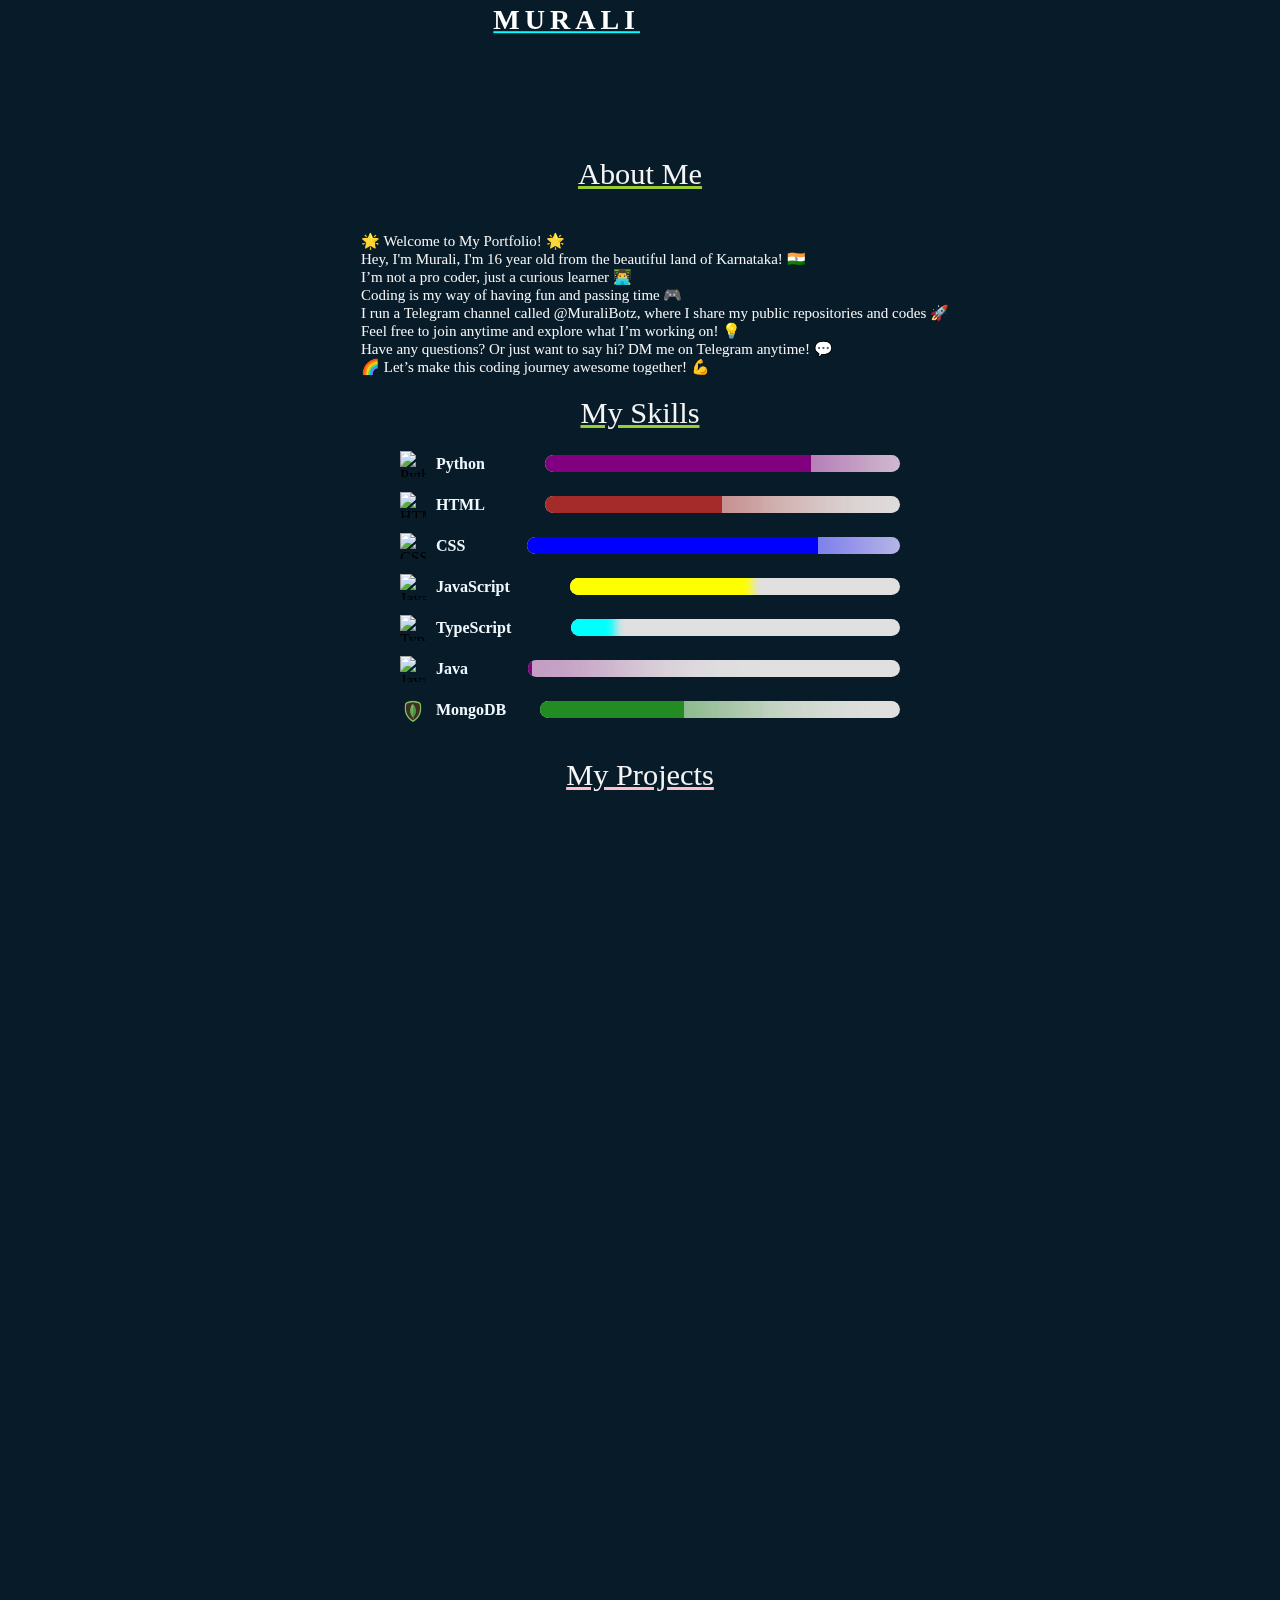
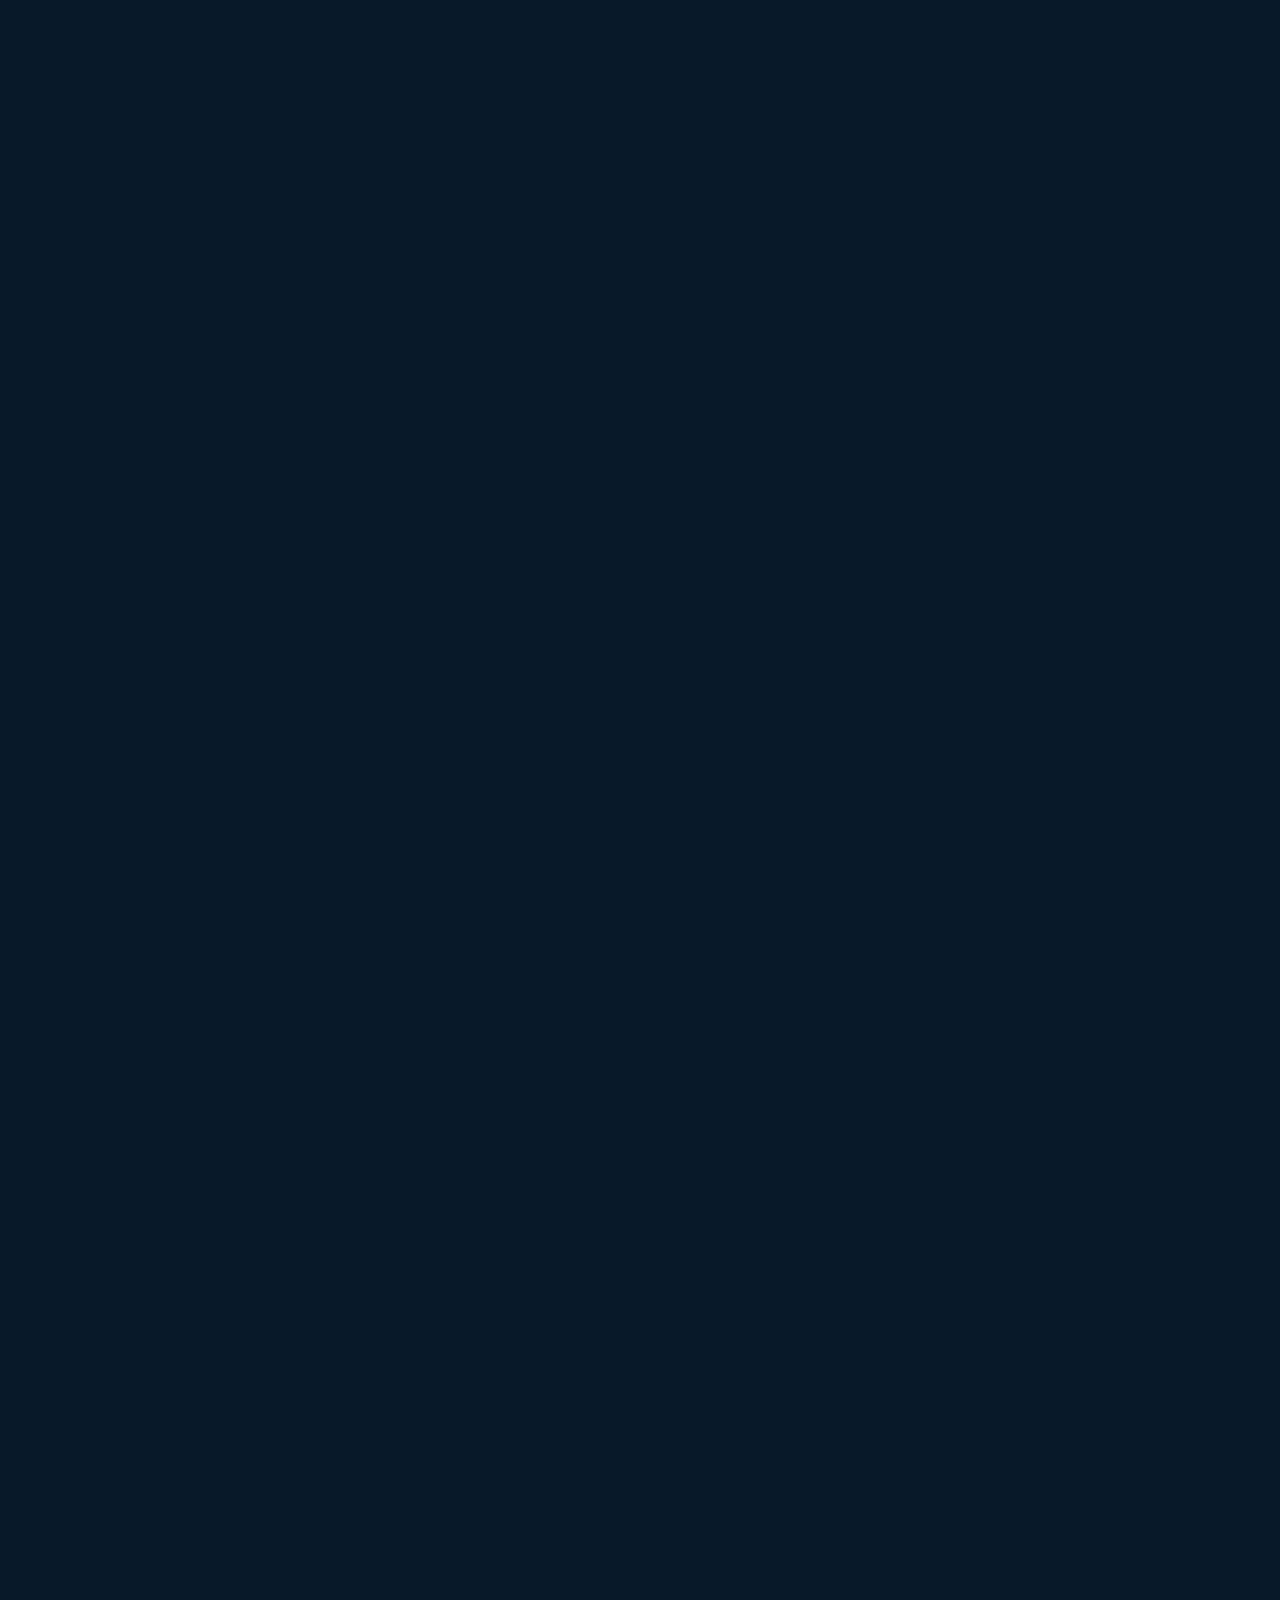
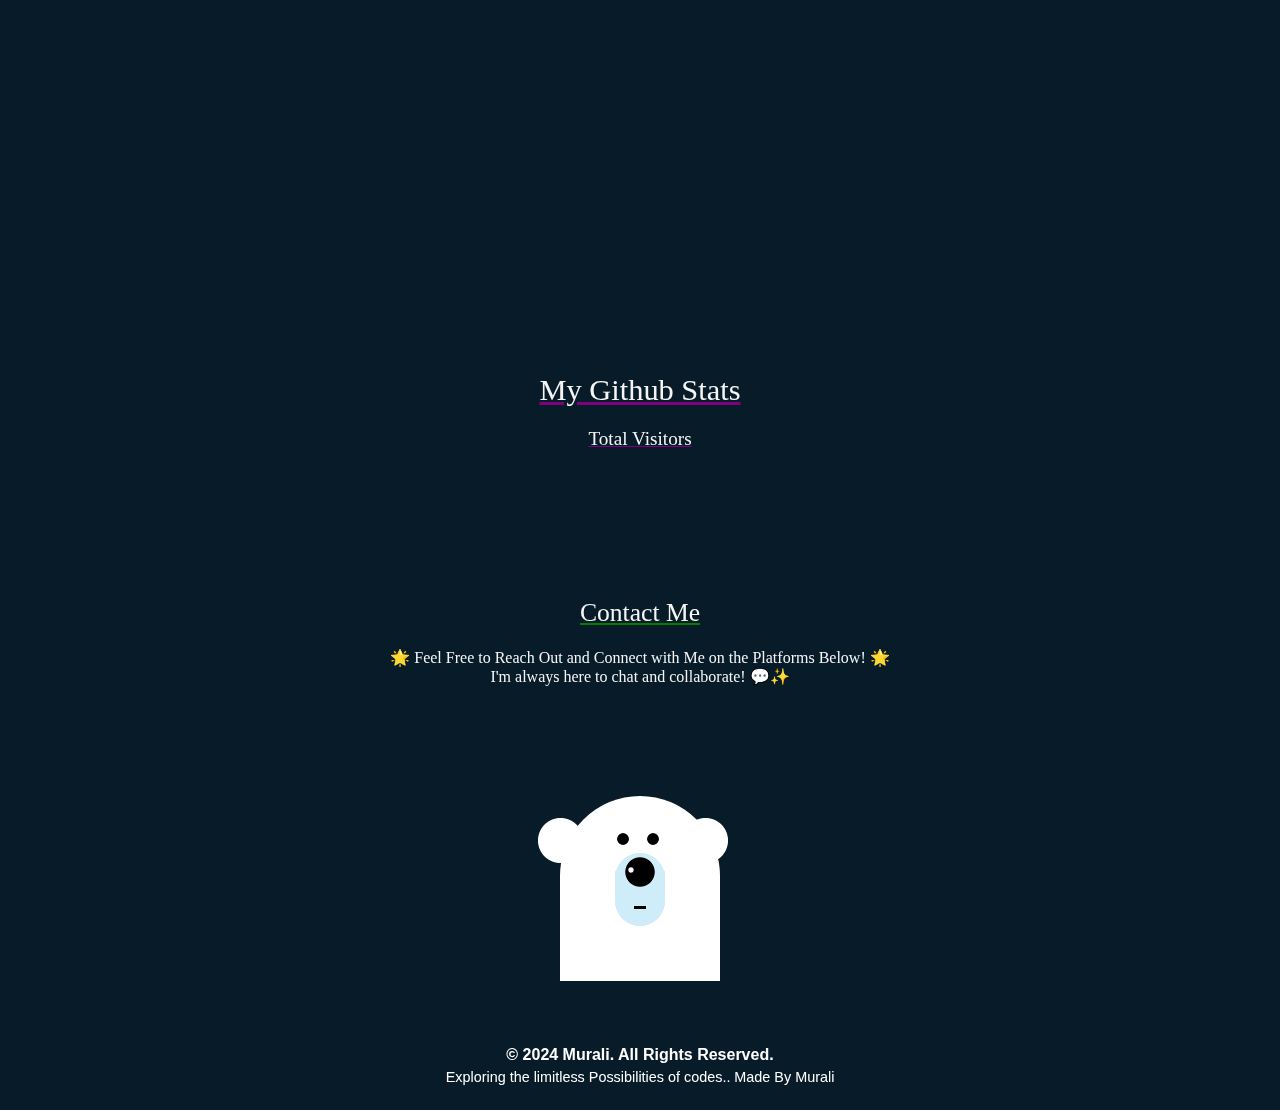
==== commit 2567f9d9: "Update index.html" ====
--- a/index.html
+++ b/index.html
@@ -68,9 +68,11 @@
     <img id="random-image" src="">
   </div>
 <div class="glitch" data-glitch="MURALI">MURALI</div>
+  <!-- 
  <div class="myname">
     <span id="typingText"></span>
-</div>
+ </div>
+  -->
 <div class="about-text">About Me</div>
     <div id="greeting-text"></div>
 
@@ -235,7 +237,7 @@
       
       <div class="Insta-description">
         <p>📥 An Instagram Video & Post Downloader 🔗<br>
-    Brought to you by @MuraliBotz & Team Hazex 💻
+         Brought to you by @MuraliBotz & Team Hazex 💻
         </p>
       </div>
       
@@ -299,6 +301,7 @@
       <a href="https://codepen.io/MuraliBotz" style="--i:8"><i class='bx bxl-codepen'></i></a>
 
     </div>
+  <span class="loader"></span>
   <footer class="footer">
   <div class="footer-content">
     <p>&copy; 2024 Murali. All Rights Reserved.</p>
--- a/Css/main.css
+++ b/Css/main.css
@@ -170,8 +170,9 @@
 
 
 .myname {
+    
     font-size: 25px;
-    font-weight: 200;
+    font-weight: 50;
     color: white; 
     margin-left: 10px;
     margin-top: 20px;
@@ -548,3 +549,53 @@
 .footer-content p:last-child {
   font-size: 0.9rem;    
 }
+
+
+
+.loader {
+  width: 160px;
+  height: 185px;
+  position: relative;
+  background: #fff;
+  border-radius: 100px 100px 0 0;
+  margin-top: 30px;
+}
+.loader:after {
+  content: "";
+  position: absolute;
+  width: 100px;
+  height: 125px;
+  left: 50%;
+  top: 25px;
+  transform: translateX(-50%);
+  background-image: radial-gradient(circle, #000 48%, transparent 55%),
+    radial-gradient(circle, #000 48%, transparent 55%),
+    radial-gradient(circle, #fff 30%, transparent 45%),
+    radial-gradient(circle, #000 48%, transparent 51%),
+    linear-gradient(#000 20px, transparent 0),
+    linear-gradient(#cfecf9 60px, transparent 0),
+    radial-gradient(circle, #cfecf9 50%, transparent 51%),
+    radial-gradient(circle, #cfecf9 50%, transparent 51%);
+  background-repeat: no-repeat;
+  background-size: 16px 16px, 16px 16px, 10px 10px, 42px 42px, 12px 3px,
+    50px 25px, 70px 70px, 70px 70px;
+  background-position: 25px 10px, 55px 10px, 36px 44px, 50% 30px, 50% 85px,
+    50% 50px, 50% 22px, 50% 45px;
+  animation: faceLift 3s linear infinite alternate;
+}
+.loader:before {
+  content: "";
+  position: absolute;
+  width: 140%;
+  height: 125px;
+  left: -20%;
+  top: 0;
+  background-image: radial-gradient(circle, #fff 48%, transparent 50%),
+    radial-gradient(circle, #fff 48%, transparent 50%);
+  background-repeat: no-repeat;
+  background-size: 65px 65px;
+  background-position: 0px 12px, 145px 12px;
+  animation: earLift 3s linear infinite alternate;
+}
+
+
